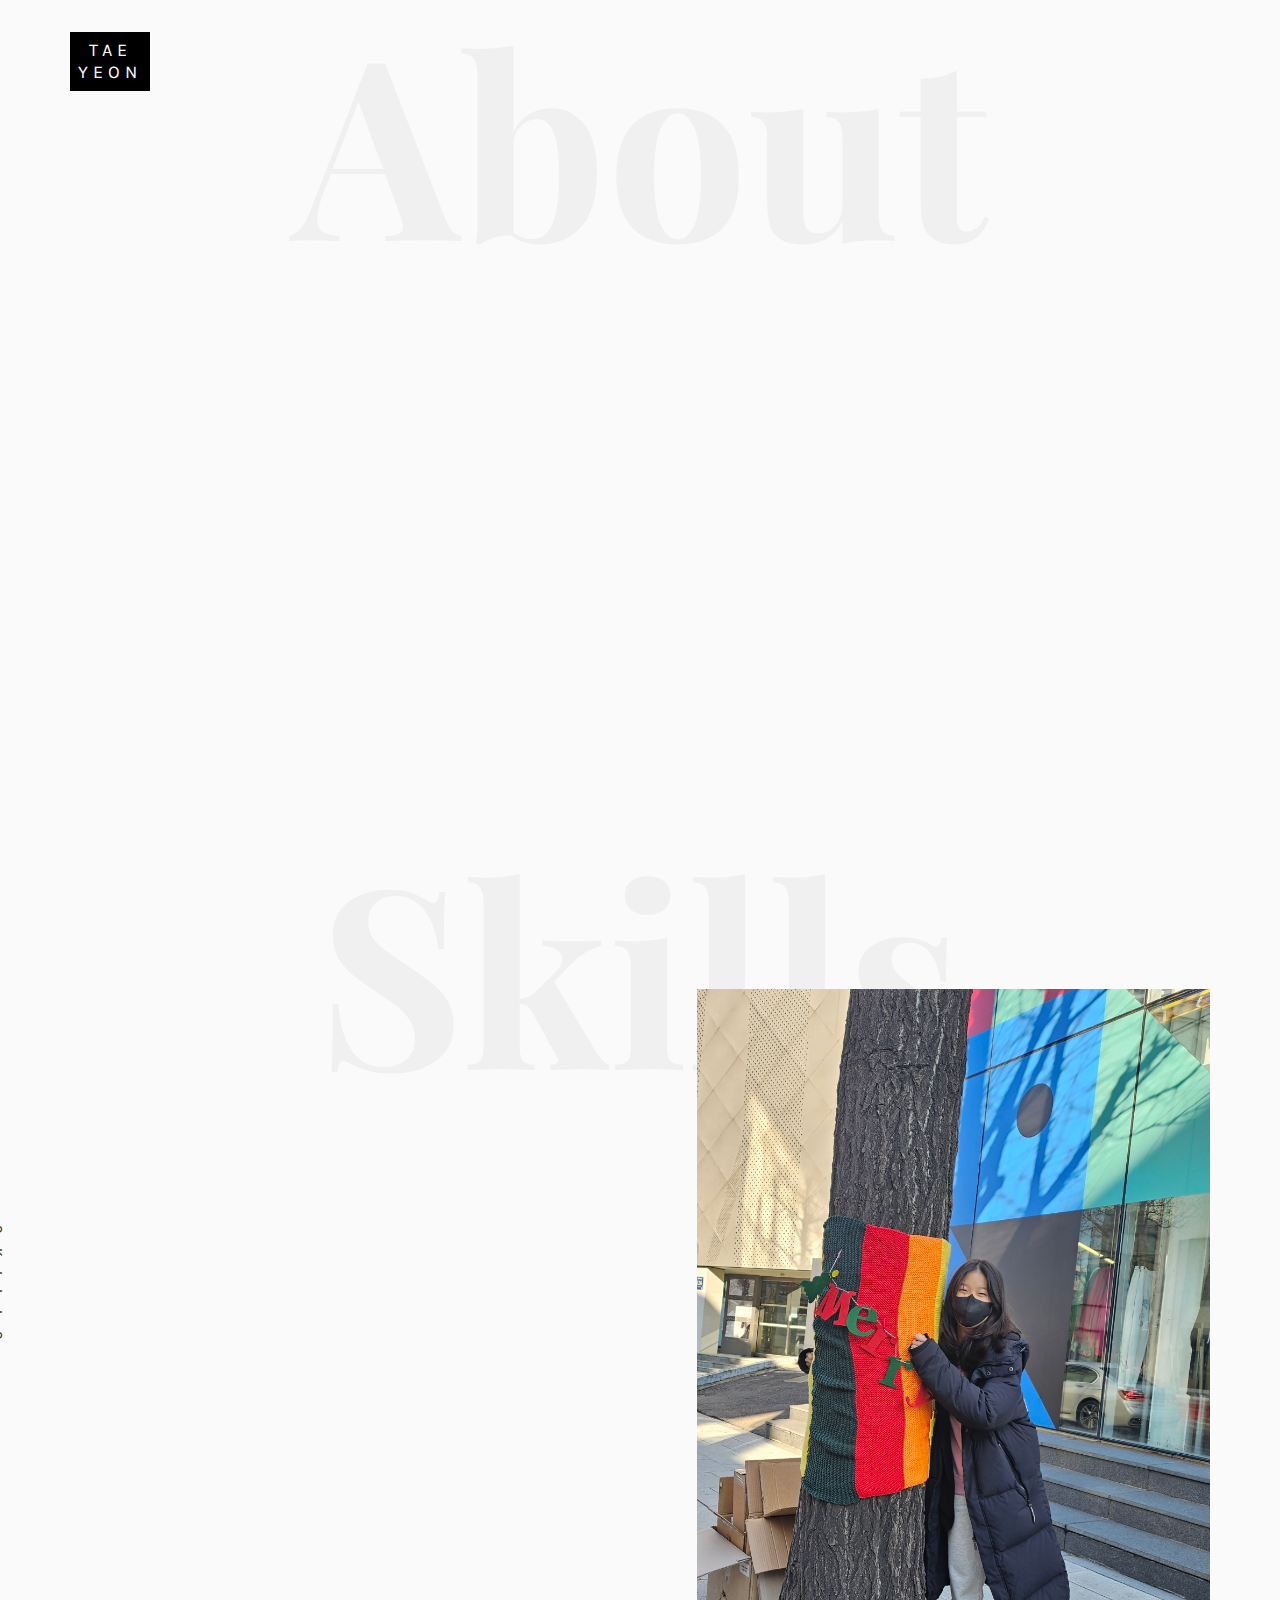
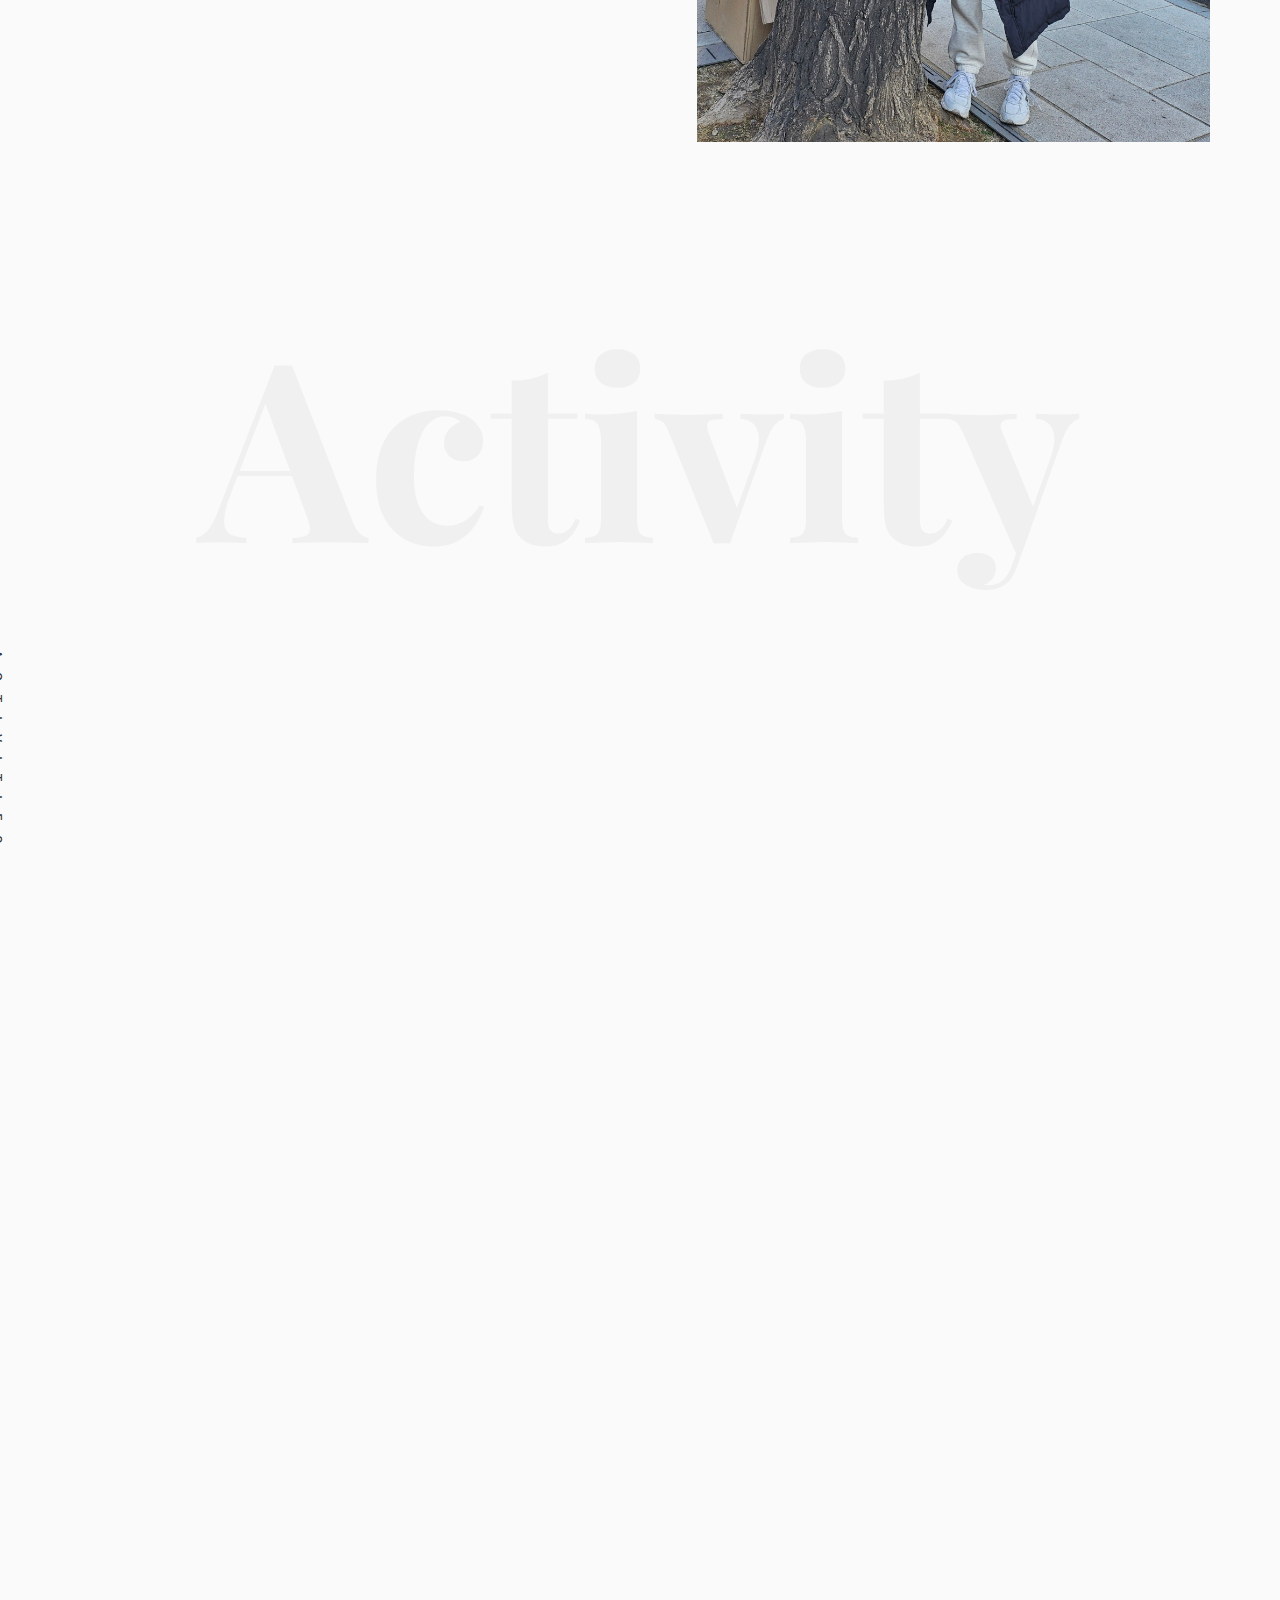
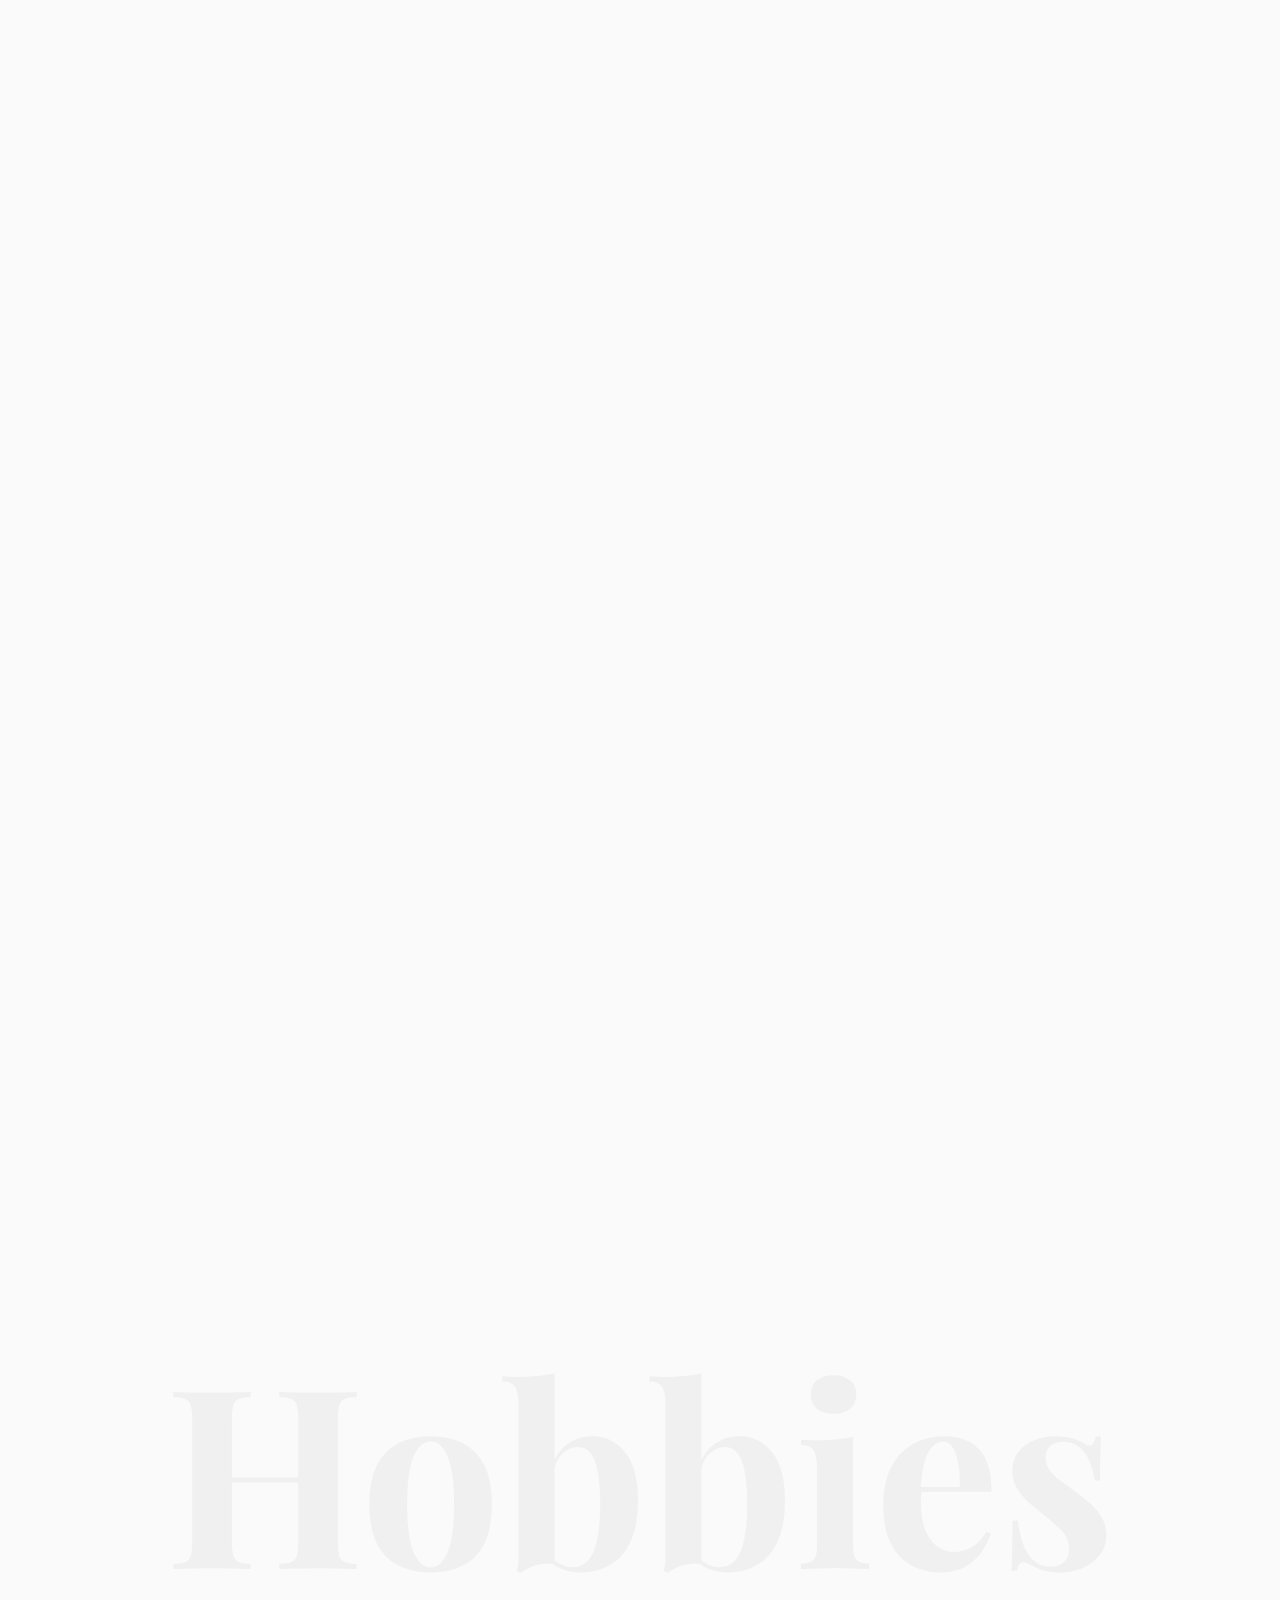
==== index.html @ c992c334 "Add more activities" ====
<!DOCTYPE html>
<html>
  <head>
    <meta charset="utf-8" />
    <meta http-equiv="X-UA-Compatible" content="IE=edge" />
    <title>Taeyeon's Personal Website</title>
    <meta name="viewport" content="width=device-width, initial-scale=1" />
    <meta name="description" content="" />
    <meta name="keywords" content="" />
    <meta name="author" content="" />

    <!-- Facebook and Twitter integration -->
    <meta property="og:title" content="" />
    <meta property="og:image" content="" />
    <meta property="og:url" content="" />
    <meta property="og:site_name" content="" />
    <meta property="og:description" content="" />
    <meta name="twitter:title" content="" />
    <meta name="twitter:image" content="" />
    <meta name="twitter:url" content="" />
    <meta name="twitter:card" content="" />

    <!-- Place favicon.ico and apple-touch-icon.png in the root directory -->
    <link rel="shortcut icon" href="favicon.ico" />

    <link
      href="https://fonts.googleapis.com/css?family=Karla:400,700"
      rel="stylesheet"
    />
    <link
      href="https://fonts.googleapis.com/css?family=Playfair+Display:400,400i,700"
      rel="stylesheet"
    />

    <!-- Animate.css -->
    <link rel="stylesheet" href="css/animate.css" />
    <!-- Icomoon Icon Fonts-->
    <link rel="stylesheet" href="css/icomoon.css" />
    <!-- Bootstrap  -->
    <link rel="stylesheet" href="css/bootstrap.css" />
    <!-- Owl Carousel -->
    <link rel="stylesheet" href="css/owl.carousel.min.css" />
    <link rel="stylesheet" href="css/owl.theme.default.min.css" />
    <!-- Magnific Popup -->
    <link rel="stylesheet" href="css/magnific-popup.css" />

    <link rel="stylesheet" href="css/style.css" />

    <!-- Modernizr JS -->
    <script src="js/modernizr-2.6.2.min.js"></script>
    <!-- FOR IE9 below -->
    <!--[if lt IE 9]>
      <script src="js/respond.min.js"></script>
    <![endif]-->
  </head>
  <body>
    <nav id="colorlib-main-nav" role="navigation" hidden>
      <a href="#" class="js-colorlib-nav-toggle colorlib-nav-toggle active"
        ><i></i
      ></a>
      <div class="js-fullheight colorlib-table">
        <div class="colorlib-table-cell js-fullheight">
          <div class="row">
            <div class="col-md-12">
              <ul>
                <li class="active"><a href="index.html">Home</a></li>
                <li><a href="services.html">Skills</a></li>
                <li><a href="">Activity</a></li>
                <li><a href="blog.html">Blog</a></li>
                <li><a href="about.html">About</a></li>
                <li><a href="contact.html">Contact</a></li>
              </ul>
            </div>
          </div>
          <div class="row">
            <div class="col-md-12">
              <h2 class="head-title">Activities</h2>
              <a
                href="images/science fair 1.jpg"
                class="gallery image-popup-link text-center"
                style="background-image: url(images/science\ fair\ 1.jpg)"
              >
                <span><i class="icon-search3"></i></span>
              </a>
              <a
                href="images/hoby 1.jpg"
                class="gallery image-popup-link text-center"
                style="background-image: url(images/hoby\ 1.jpg)"
              >
                <span><i class="icon-search3"></i></span>
              </a>
              <a
                href="images/sports 1.jpg"
                class="gallery image-popup-link text-center"
                style="background-image: url(images/sports\ 1.jpg)"
              >
                <span><i class="icon-search3"></i></span>
              </a>
              <a
                href="images/gitar 2.jpg"
                class="gallery image-popup-link text-center"
                style="background-image: url(images/gitar\ 2.jpg)"
              >
                <span><i class="icon-search3"></i></span>
              </a>
            </div>
          </div>
        </div>
      </div>
    </nav>

    <div id="colorlib-page">
      <header>
        <div class="container">
          <div class="row">
            <div class="col-md-12">
              <div class="colorlib-navbar-brand">
                <a class="colorlib-logo" href="index.html"
                  ><span>Tae</span><span>Yeon</span></a
                >
              </div>
              <!-- <a
                hidden
                href="#"
                class="js-colorlib-nav-toggle colorlib-nav-toggle"
                ><i></i
              ></a> -->
            </div>
          </div>
        </div>
      </header>
      <div id="colorlib-about">
        <div class="container">
          <div class="row text-center">
            <h2 class="bold">About</h2>
          </div>
          <div class="row">
            <div class="col-md-5 animate-box">
              <div class="owl-carousel3">
                <div class="item1">
                  <img
                    class="img-responsive about-img1"
                    src="images/profile 1.jpg"
                  />
                </div>
                <div class="item">
                  <img
                    class="img-responsive about-img"
                    src="images/profile 2.jpg"
                  />
                </div>
              </div>
            </div>
            <div class="col-md-6 col-md-push-1 animate-box">
              <div class="about-desc">
                <div class="owl-carousel3">
                  <div class="item">
                    <h2><span>Min</span><span>Taeyeon</span></h2>
                  </div>
                  <div class="item">
                    <h2><span>I'm An</span><span>Ambitious Scientist</span></h2>
                  </div>
                </div>
                <div class="desc">
                  <div class="rotate">
                    <h2 class="heading">About</h2>
                  </div>
                  <p>
                    Hello, my name is Taeyeon Min, and I was born and live in
                    South Korea, where I attend the 9th grade at BC Collegiate
                    (BCC). I enjoy studying Math and Science, especially
                    forensic science, as I am fascinated by analyzing crime
                    scenes. In my free time, I also like playing sports like
                    badminton and instruments like the guitar.
                  </p>
                  <p class="colorlib-social-icons">
                    <a
                      target="_blank"
                      href="https://www.instagram.com/mellow_t.yeon?utm_source=ig_web_button_share_sheet&igsh=ZDNlZDc0MzIxNw=="
                      ><i class="icon-instagram2"></i
                    ></a>
                    <a target="_blank" href="https://github.com/tymin2010"
                      ><i class="icon-github"></i
                    ></a>
                  </p>
                </div>
              </div>
            </div>
          </div>
        </div>
      </div>
      <div id="colorlib-services">
        <div class="container">
          <div class="row text-center">
            <h2 class="bold">Skills</h2>
          </div>
          <div class="row">
            <div class="col-md-12">
              <div class="services-flex">
                <div class="one-third">
                  <div class="row">
                    <div
                      class="col-md-12 col-md-offset-0 animate-box intro-heading"
                    >
                      <span>My Skills</span>
                      <h2>Here Are Some of My Skills</h2>
                    </div>
                  </div>
                  <div class="row">
                    <div class="col-md-12">
                      <div class="rotate">
                        <h2 class="heading">Skills</h2>
                      </div>
                    </div>
                    <div class="col-md-6">
                      <div class="services animate-box">
                        <h3>1 - Languages</h3>
                        <ul>
                          <li>Korean</li>
                          <li>English</li>
                          <li>Spanish</li>
                        </ul>
                      </div>
                      <div class="services animate-box">
                        <h3>3 - Coding Languages</h3>
                        <ul>
                          <li>HTML/CSS</li>
                          <li>Javascript</li>
                          <li>Python</li>
                        </ul>
                      </div>
                    </div>
                    <div class="col-md-6">
                      <div class="services animate-box">
                        <h3>2 - Instruments</h3>
                        <ul>
                          <li>Guitar</li>
                          <li>Clarinet</li>
                          <li>Piano</li>
                        </ul>
                      </div>
                      <div class="services animate-box">
                        <h3>4 - Other Skills</h3>
                        <ul>
                          <li>Drawing</li>
                          <li>Cooking / Baking</li>
                          <li>Knitting</li>
                          <li>Badminton</li>
                        </ul>
                      </div>
                    </div>
                  </div>
                </div>
                <div
                  class="one-forth services-img"
                  style="background-image: url(images/knitting\ 3.jpg)"
                ></div>
              </div>
            </div>
          </div>
        </div>
      </div>

      <div id="colorlib-work">
        <div class="container">
          <div class="row text-center">
            <h2 class="bold">Activity</h2>
          </div>
          <div class="row">
            <div
              class="col-md-12 col-md-offset-0 text-center animate-box intro-heading"
            >
              <span>Activities</span>
              <h2>My Extracurricular Activities</h2>
            </div>
          </div>
          <div class="row">
            <div class="col-md-12">
              <div class="rotate">
                <h2 class="heading">Activities</h2>
              </div>
            </div>
          </div>
          <div class="row">
            <div class="col-md-12">
              <div class="work-entry animate-box">
                <a
                  href="HobyEssay.html"
                  class="work-img"
                  style="background-image: url(images/hoby\ 1.jpg)"
                >
                </a>
                <div class="col-md-4 col-md-offset-4">
                  <div class="desc">
                    <h2>Global Youth Environment Essay</h2>
                    <p>
                      I was awarded the Global Youth Environmental Essay Contest
                      for my essay on tackling soil pollution using microbial
                      bioremediation and ESG practices. I highlighted the role
                      of microbes in restoring soil health through
                      biodegradation and synthetic biology, and stressed the
                      importance of combining scientific innovation with ethical
                      governance and community involvement to create a
                      sustainable future.
                    </p>
                    <p class="read">
                      <a href="HobyEssay.html">View details</a>
                    </p>
                  </div>
                </div>
              </div>
            </div>
            <div class="col-md-12">
              <div class="work-entry animate-box">
                <div
                  class="work-img"
                  style="background-image: url(images/sports\ 1.jpg)"
                ></div>
                <div class="col-md-4 col-md-offset-4">
                  <div class="desc">
                    <h2>Student Council</h2>
                    <p>
                      I led class government activities, including conferences.
                      I participated in the leadership camp. I contributed to
                      winning ‘2023 Reducing Compost from School Lunch’ Award.
                    </p>
                    <!-- <p class="read"><a href="#">View details</a></p> -->
                  </div>
                </div>
              </div>
            </div>

            <div class="col-md-12">
              <div class="work-entry animate-box">
                <a href="" class="work-img">
                  <video controls width="100%" height="700px">
                    <source src="video/Gitar.mp4" />
                  </video>
                </a>
                <div class="col-md-4 col-md-offset-4">
                  <div class="desc">
                    <h2>Guitar</h2>
                    <p>
                      I played guitar for 2 years. I was a member of Guitar Club
                      in 7th grade. At the end of the year, our club performed
                      in front of the school, and I led my club members when
                      preparing for the performance.
                    </p>
                    <!-- <p class="read"><a href="#">View details</a></p> -->
                  </div>
                </div>
              </div>
            </div>
            <div class="col-md-12">
              <div class="work-entry animate-box">
                <div
                  class="work-img"
                  style="background-image: url(images/CTY.jpg)"
                ></div>
                <div class="col-md-4 col-md-offset-4">
                  <div class="desc">
                    <h2>Johns Hopkins Center for Talented Youth - CTY</h2>
                    <p>
                      I joined CTY Summer Program for a month. There, I learned
                      about forensic science. I solved many cases using forensic
                      science. It was a great opportunity to expand my knowledge
                      of chemistry and biology. I was amazed that I could use
                      science to solve cases that seemed impossible to solve.
                    </p>
                    <!-- <p class="read"><a href="#">View details</a></p> -->
                  </div>
                </div>
              </div>
            </div>

            <div class="col-md-12">
              <div class="work-entry animate-box">
                <div
                  class="work-img"
                  style="background-image: url(images/PI\ Day.jpg)"
                ></div>
                <div class="col-md-4 col-md-offset-4">
                  <div class="desc">
                    <h2>Math Team</h2>
                    <p>
                      Collaborated with team members to discuss and solve
                      challenging competition problems. Organized and
                      participated in a Pi Day event, creating a promotional
                      poster that won third place in a school contest and was
                      displayed in the hallway.
                    </p>
                    <!-- <p class="read"><a href="#">View details</a></p> -->
                  </div>
                </div>
              </div>
            </div>

            <div class="col-md-12">
              <div class="work-entry animate-box">
                <div
                  class="work-img"
                  style="
                    background-image: url(images/genius.jpg);
                    width: 500px;
                    margin: auto;
                    margin-bottom: 30px;
                  "
                ></div>
                <div class="col-md-4 col-md-offset-4">
                  <div class="desc">
                    <h2>Seoul Science Gifted Program</h2>
                    <p>
                      Selected to participate in the Seoul Science Gifted
                      Program from March to November 2023, where I engaged in
                      advanced scientific research and exploration. Gained
                      hands-on experience with scientific concepts, conducted
                      experiments, and collaborated with peers in a challenging
                      academic environment.
                    </p>
                    <!-- <p class="read"><a href="#">View details</a></p> -->
                  </div>
                </div>
              </div>
            </div>

            <div class="col-md-12">
              <div class="work-entry animate-box">
                <div
                  class="work-img"
                  style="background-image: url(images/josun.jpg)"
                ></div>
                <div class="col-md-4 col-md-offset-4">
                  <div class="desc">
                    <h2>Chosun Reporter Training Program</h2>
                    <p>
                      In May 2023, I completed an intensive journalism course
                      where I learned the fundamentals of writing newspaper
                      articles. This experience sharpened my writing skills and
                      gave me insight into the principles of professional
                      journalism.
                    </p>
                    <!-- <p class="read"><a href="#">View details</a></p> -->
                  </div>
                </div>
              </div>
            </div>

            <div class="col-md-12">
              <div class="work-entry animate-box">
                <div
                  class="work-img"
                  style="
                    background-image: url(images/science\ fair\ 1.jpg);
                    width: 700px;
                    margin: auto;
                    margin-bottom: 30px;
                  "
                ></div>
                <div class="col-md-4 col-md-offset-4">
                  <div class="desc">
                    <h2>Science Fair</h2>
                    <p>
                      For one of my experiments, I tested the protein content in
                      various commercial protein drinks to see if their
                      advertised claims were accurate. The experiment involved
                      observing reactions, but one of the necessary materials
                      contained a carcinogenic substance, making it difficult to
                      obtain. I ended up creating the material myself, which led
                      to some errors during the process, ultimately affecting
                      the accuracy of the results. I have written a detailed
                      analysis of the experiment, which is available separately.
                    </p>
                    <!-- <p class="read"><a href="#">View details</a></p> -->
                  </div>
                </div>
              </div>
            </div>

            <div class="col-md-12">
              <div class="work-entry animate-box">
                <div
                  class="work-img"
                  style="
                    background-image: background-image: url(images/Award_pic1.jpg), url(images/high_honor.png), url(images/perfect_attendance.png);
                    background-size: cover, contain;
                  "
                ></div>
                <div class="col-md-4 col-md-offset-4">
                  <div class="desc">
                    <h2>Science Fair</h2>
                    <p>
                      These are from my school: one for achieving High Honor Roll, 
                      which recognizes excellent academic performance during the 
                      first semester of the school year, and the other is for Perfect 
                      Attendance. I am very proud of such awards and will definitely 
                      continue to strive for more in the coming school year.
                    </p>
                    <!-- <p class="read"><a href="#">View details</a></p> -->
                  </div>
                </div>
              </div>
            </div>
            
          </div>
        </div>
      </div>

      <div id="colorlib-blog">
        <div class="container">
          <div class="row text-center">
            <h2 class="bold">Hobbies</h2>
          </div>
          <div class="row">
            <div
              class="col-md-12 col-md-offset-0 text-center animate-box intro-heading"
            >
              <span>Hobbies</span>
              <h2>My Hobbies</h2>
            </div>
          </div>
          <div class="row">
            <div class="col-md-12">
              <div class="rotate">
                <h2 class="heading">Hobby</h2>
              </div>
            </div>
          </div>
          <div class="row animate-box">
            <div class="owl-carousel1">
              <div class="item">
                <div class="col-md-12">
                  <div class="article">
                    <div class="blog-img">
                      <img class="img-responsive" src="images/cooking 1.jpg" />

                      <div class="link">
                        <!-- <span class="read">Read more</span> -->
                      </div>
                    </div>
                    <div class="desc">
                      <h2><div>Cooking / Baking</div></h2>
                      <p>
                        One of my favorite hobbies is cooking and baking,
                        especially making cookies. I love experimenting with
                        different recipes and flavors, and the joy of sharing my
                        homemade treats with family and friends makes it even
                        more enjoyable.
                      </p>
                    </div>
                  </div>
                </div>
              </div>
              <div class="item">
                <div class="col-md-12">
                  <div class="article">
                    <div class="blog-img">
                      <img
                        class="img-responsive"
                        src="images/badminton 2.jpg"
                      />

                      <div class="link">
                        <!-- <span class="read">Read more</span> -->
                      </div>
                    </div>
                    <div class="desc">
                      <h2><div>Badminton</div></h2>
                      <p>
                        I have played badminton for 4 years. I was part of the
                        Badminton Club in 7th grade. I played an hour a week
                        with my club members. I really enjoyed playing badminton
                        because I liked the sound and the feeling when the
                        shuttlecock hit the racket.
                      </p>
                    </div>
                  </div>
                </div>
              </div>
              <div class="item">
                <div class="col-md-12">
                  <div class="article">
                    <div class="blog-img">
                      <img class="img-responsive" src="images/coding 1.png" />

                      <div class="link">
                        <!-- <span class="read">Read more</span> -->
                      </div>
                    </div>
                    <div class="desc">
                      <h2><div>Coding</div></h2>
                      <p>
                        I enjoy coding, with a particular interest in front-end
                        development using HTML and CSS. I love creating visually
                        appealing and user-friendly websites, and experimenting
                        with design elements to bring ideas to life on the web.
                      </p>
                    </div>
                  </div>
                </div>
              </div>
              <div class="item">
                <div class="col-md-12">
                  <div class="article">
                    <div class="blog-img">
                      <img class="img-responsive" src="images/knitting 2.jpg" />

                      <div class="link">
                        <!-- <span class="read">Read more</span> -->
                      </div>
                    </div>
                    <div class="desc">
                      <h2><div>Knitting</div></h2>
                      <p>
                        Last year, I decorated trees with my graft knitting to
                        make the street pretty and help the trees have a warmer
                        winter. After this experience, I joined the Knitting
                        Club. We are not just knitting but also doing
                        volunteering jobs. We are always looking for
                        volunteering jobs that require knitting. It is awesome
                        that I can use my hobby to help others.
                      </p>
                    </div>
                  </div>
                </div>
              </div>
              <div class="item">
                <div class="col-md-12">
                  <div class="article">
                    <div class="blog-img">
                      <img class="img-responsive" src="images/gitar 2.jpg" />

                      <div class="link">
                        <!-- <span class="read">Read more</span> -->
                      </div>
                    </div>
                    <div class="desc">
                      <h2><div>Guitar</div></h2>
                      <p>
                        I played guitar for 2 years. I was a member of Guitar
                        Club in 7th grade. At the end of the year, our club
                        performed in front of the school, and I led my club
                        members when preparing for the performance.
                      </p>
                    </div>
                  </div>
                </div>
              </div>

              <div class="item">
                <div class="col-md-12">
                  <div class="article">
                    <div class="blog-img">
                      <img class="img-responsive" src="images/drawing 1.jpg" />

                      <div class="link">
                        <!-- <span class="read">Read more</span> -->
                      </div>
                    </div>
                    <div class="desc">
                      <h2><div>Drawing</div></h2>
                      <p>
                        Drawing is one of my favorite hobbies, as it allows me
                        to express my creativity and bring my imagination to
                        life on paper. I enjoy experimenting with different
                        styles and techniques, whether sketching or working on
                        more detailed illustrations.
                      </p>
                    </div>
                  </div>
                </div>
              </div>
            </div>
          </div>
        </div>
      </div>
    </div>

    <!-- jQuery -->
    <script src="js/jquery.min.js"></script>
    <!-- jQuery Easing -->
    <script src="js/jquery.easing.1.3.js"></script>
    <!-- Bootstrap -->
    <script src="js/bootstrap.min.js"></script>
    <!-- Waypoints -->
    <script src="js/jquery.waypoints.min.js"></script>
    <!-- Owl Carousel -->
    <script src="js/owl.carousel.min.js"></script>
    <!-- Magnific Popup -->
    <script src="js/jquery.magnific-popup.min.js"></script>
    <script src="js/magnific-popup-options.js"></script>

    <!-- Main JS (Do not remove) -->
    <script src="js/main.js"></script>
  </body>
</html>
---- css/icomoon.css ----
@font-face {
  font-family: 'icomoon';
  src:  url('fonts/icomoon.eot?tmere9');
  src:  url('fonts/icomoon.eot?tmere9#iefix') format('embedded-opentype'),
    url('fonts/icomoon.ttf?tmere9') format('truetype'),
    url('fonts/icomoon.woff?tmere9') format('woff'),
    url('fonts/icomoon.svg?tmere9#icomoon') format('svg');
  font-weight: normal;
  font-style: normal;
}

[class^="icon-"], [class*=" icon-"] {
  /* use !important to prevent issues with browser extensions that change fonts */
  font-family: 'icomoon' !important;
  speak: none;
  font-style: normal;
  font-weight: normal;
  font-variant: normal;
  text-transform: none;
  line-height: 1;

  /* Better Font Rendering =========== */
  -webkit-font-smoothing: antialiased;
  -moz-osx-font-smoothing: grayscale;
}

.icon-activity:before {
  content: "\e900";
}
.icon-airplay:before {
  content: "\e901";
}
.icon-alert-circle:before {
  content: "\e902";
}
.icon-alert-octagon:before {
  content: "\e903";
}
.icon-alert-triangle:before {
  content: "\e904";
}
.icon-align-center:before {
  content: "\e905";
}
.icon-align-justify:before {
  content: "\e906";
}
.icon-align-left:before {
  content: "\e907";
}
.icon-align-right:before {
  content: "\e908";
}
.icon-anchor:before {
  content: "\e909";
}
.icon-aperture:before {
  content: "\e90a";
}
.icon-arrow-down3:before {
  content: "\e90b";
}
.icon-arrow-down-circle:before {
  content: "\e90c";
}
.icon-arrow-down-left3:before {
  content: "\e90d";
}
.icon-arrow-down-right3:before {
  content: "\e90e";
}
.icon-arrow-left3:before {
  content: "\e90f";
}
.icon-arrow-left-circle:before {
  content: "\e910";
}
.icon-arrow-right3:before {
  content: "\e911";
}
.icon-arrow-right-circle:before {
  content: "\e912";
}
.icon-arrow-up3:before {
  content: "\e913";
}
.icon-arrow-up-circle:before {
  content: "\e914";
}
.icon-arrow-up-left3:before {
  content: "\e915";
}
.icon-arrow-up-right3:before {
  content: "\e916";
}
.icon-at-sign:before {
  content: "\e917";
}
.icon-award:before {
  content: "\e918";
}
.icon-bar-chart:before {
  content: "\e919";
}
.icon-bar-chart-2:before {
  content: "\e91a";
}
.icon-battery:before {
  content: "\e91b";
}
.icon-battery-charging:before {
  content: "\e91c";
}
.icon-bell2:before {
  content: "\e91d";
}
.icon-bell-off:before {
  content: "\e91e";
}
.icon-bluetooth:before {
  content: "\e91f";
}
.icon-bold2:before {
  content: "\e920";
}
.icon-book2:before {
  content: "\e921";
}
.icon-book-open:before {
  content: "\e922";
}
.icon-bookmark2:before {
  content: "\e923";
}
.icon-box:before {
  content: "\e924";
}
.icon-briefcase2:before {
  content: "\e925";
}
.icon-calendar2:before {
  content: "\e926";
}
.icon-camera2:before {
  content: "\e927";
}
.icon-camera-off:before {
  content: "\e928";
}
.icon-cast:before {
  content: "\e929";
}
.icon-check:before {
  content: "\e92a";
}
.icon-check-circle:before {
  content: "\e92b";
}
.icon-check-square:before {
  content: "\e92c";
}
.icon-chevron-down:before {
  content: "\e92d";
}
.icon-chevron-left:before {
  content: "\e92e";
}
.icon-chevron-right:before {
  content: "\e92f";
}
.icon-chevron-up:before {
  content: "\e930";
}
.icon-chevrons-down:before {
  content: "\e931";
}
.icon-chevrons-left:before {
  content: "\e932";
}
.icon-chevrons-right:before {
  content: "\e933";
}
.icon-chevrons-up:before {
  content: "\e934";
}
.icon-chrome2:before {
  content: "\e935";
}
.icon-circle:before {
  content: "\e936";
}
.icon-clipboard2:before {
  content: "\e937";
}
.icon-clock3:before {
  content: "\e938";
}
.icon-cloud2:before {
  content: "\e939";
}
.icon-cloud-drizzle:before {
  content: "\e93a";
}
.icon-cloud-lightning:before {
  content: "\e93b";
}
.icon-cloud-off:before {
  content: "\e93c";
}
.icon-cloud-rain:before {
  content: "\e93d";
}
.icon-cloud-snow:before {
  content: "\e93e";
}
.icon-code:before {
  content: "\e93f";
}
.icon-codepen2:before {
  content: "\e940";
}
.icon-command2:before {
  content: "\e941";
}
.icon-compass3:before {
  content: "\e942";
}
.icon-copy2:before {
  content: "\e943";
}
.icon-corner-down-left:before {
  content: "\e944";
}
.icon-corner-down-right:before {
  content: "\e945";
}
.icon-corner-left-down:before {
  content: "\e946";
}
.icon-corner-left-up:before {
  content: "\e947";
}
.icon-corner-right-down:before {
  content: "\e948";
}
.icon-corner-right-up:before {
  content: "\e949";
}
.icon-corner-up-left:before {
  content: "\e94a";
}
.icon-corner-up-right:before {
  content: "\e94b";
}
.icon-cpu:before {
  content: "\e94c";
}
.icon-credit-card2:before {
  content: "\e94d";
}
.icon-crop2:before {
  content: "\e94e";
}
.icon-crosshair:before {
  content: "\e94f";
}
.icon-database2:before {
  content: "\e950";
}
.icon-delete:before {
  content: "\e951";
}
.icon-disc:before {
  content: "\e952";
}
.icon-dollar-sign:before {
  content: "\e953";
}
.icon-download4:before {
  content: "\e954";
}
.icon-download-cloud:before {
  content: "\e955";
}
.icon-droplet2:before {
  content: "\e956";
}
.icon-edit:before {
  content: "\e957";
}
.icon-edit-2:before {
  content: "\e958";
}
.icon-edit-3:before {
  content: "\e959";
}
.icon-external-link:before {
  content: "\e95a";
}
.icon-eye2:before {
  content: "\e95b";
}
.icon-eye-off:before {
  content: "\e95c";
}
.icon-facebook3:before {
  content: "\e95d";
}
.icon-fast-forward:before {
  content: "\e95e";
}
.icon-feather:before {
  content: "\e95f";
}
.icon-file:before {
  content: "\e960";
}
.icon-file-minus:before {
  content: "\e961";
}
.icon-file-plus:before {
  content: "\e962";
}
.icon-file-text3:before {
  content: "\e963";
}
.icon-film2:before {
  content: "\e964";
}
.icon-filter2:before {
  content: "\e965";
}
.icon-flag2:before {
  content: "\e966";
}
.icon-folder2:before {
  content: "\e967";
}
.icon-folder-minus2:before {
  content: "\e968";
}
.icon-folder-plus2:before {
  content: "\e969";
}
.icon-git-branch:before {
  content: "\e96a";
}
.icon-git-commit:before {
  content: "\e96b";
}
.icon-git-merge:before {
  content: "\e96c";
}
.icon-git-pull-request:before {
  content: "\e96d";
}
.icon-github2:before {
  content: "\e96e";
}
.icon-gitlab:before {
  content: "\e96f";
}
.icon-globe:before {
  content: "\e970";
}
.icon-grid:before {
  content: "\e971";
}
.icon-hard-drive:before {
  content: "\e972";
}
.icon-hash:before {
  content: "\e973";
}
.icon-headphones2:before {
  content: "\e974";
}
.icon-heart2:before {
  content: "\e975";
}
.icon-help-circle:before {
  content: "\e976";
}
.icon-home4:before {
  content: "\e977";
}
.icon-image2:before {
  content: "\e978";
}
.icon-inbox:before {
  content: "\e979";
}
.icon-info2:before {
  content: "\e97a";
}
.icon-instagram2:before {
  content: "\e97b";
}
.icon-italic2:before {
  content: "\e97c";
}
.icon-layers:before {
  content: "\e97d";
}
.icon-layout:before {
  content: "\e97e";
}
.icon-life-buoy:before {
  content: "\e97f";
}
.icon-link2:before {
  content: "\e980";
}
.icon-link-2:before {
  content: "\e981";
}
.icon-linkedin3:before {
  content: "\e982";
}
.icon-list3:before {
  content: "\e983";
}
.icon-loader:before {
  content: "\e984";
}
.icon-lock2:before {
  content: "\e985";
}
.icon-log-in:before {
  content: "\e986";
}
.icon-log-out:before {
  content: "\e987";
}
.icon-mail5:before {
  content: "\e988";
}
.icon-map3:before {
  content: "\e989";
}
.icon-map-pin:before {
  content: "\e98a";
}
.icon-maximize:before {
  content: "\e98b";
}
.icon-maximize-2:before {
  content: "\e98c";
}
.icon-menu5:before {
  content: "\e98d";
}
.icon-message-circle:before {
  content: "\e98e";
}
.icon-message-square:before {
  content: "\e98f";
}
.icon-mic2:before {
  content: "\e990";
}
.icon-mic-off:before {
  content: "\e991";
}
.icon-minimize:before {
  content: "\e992";
}
.icon-minimize-2:before {
  content: "\e993";
}
.icon-minus2:before {
  content: "\e994";
}
.icon-minus-circle:before {
  content: "\e995";
}
.icon-minus-square:before {
  content: "\e996";
}
.icon-monitor:before {
  content: "\e997";
}
.icon-moon:before {
  content: "\e998";
}
.icon-more-horizontal:before {
  content: "\e999";
}
.icon-more-vertical:before {
  content: "\e99a";
}
.icon-move:before {
  content: "\e99b";
}
.icon-music2:before {
  content: "\e99c";
}
.icon-navigation:before {
  content: "\e99d";
}
.icon-navigation-2:before {
  content: "\e99e";
}
.icon-octagon:before {
  content: "\e99f";
}
.icon-package:before {
  content: "\e9a0";
}
.icon-paperclip:before {
  content: "\e9a1";
}
.icon-pause3:before {
  content: "\e9a2";
}
.icon-pause-circle:before {
  content: "\e9a3";
}
.icon-percent:before {
  content: "\e9a4";
}
.icon-phone2:before {
  content: "\e9a5";
}
.icon-phone-call:before {
  content: "\e9a6";
}
.icon-phone-forwarded:before {
  content: "\e9a7";
}
.icon-phone-incoming:before {
  content: "\e9a8";
}
.icon-phone-missed:before {
  content: "\e9a9";
}
.icon-phone-off:before {
  content: "\e9aa";
}
.icon-phone-outgoing:before {
  content: "\e9ab";
}
.icon-pie-chart2:before {
  content: "\e9ac";
}
.icon-play4:before {
  content: "\e9ad";
}
.icon-play-circle:before {
  content: "\e9ae";
}
.icon-plus2:before {
  content: "\e9af";
}
.icon-plus-circle:before {
  content: "\e9b0";
}
.icon-plus-square:before {
  content: "\e9b1";
}
.icon-pocket:before {
  content: "\e9b2";
}
.icon-power2:before {
  content: "\e9b3";
}
.icon-printer2:before {
  content: "\e9b4";
}
.icon-radio:before {
  content: "\e9b5";
}
.icon-refresh-ccw:before {
  content: "\e9b6";
}
.icon-refresh-cw:before {
  content: "\e9b7";
}
.icon-repeat:before {
  content: "\e9b8";
}
.icon-rewind:before {
  content: "\e9b9";
}
.icon-rotate-ccw:before {
  content: "\e9ba";
}
.icon-rotate-cw:before {
  content: "\e9bb";
}
.icon-rss3:before {
  content: "\e9bc";
}
.icon-save:before {
  content: "\e9bd";
}
.icon-scissors2:before {
  content: "\e9be";
}
.icon-search2:before {
  content: "\e9bf";
}
.icon-send:before {
  content: "\e9c0";
}
.icon-server:before {
  content: "\e9c1";
}
.icon-settings:before {
  content: "\e9c2";
}
.icon-share3:before {
  content: "\e9c3";
}
.icon-share-2:before {
  content: "\e9c4";
}
.icon-shield2:before {
  content: "\e9c5";
}
.icon-shield-off:before {
  content: "\e9c6";
}
.icon-shopping-bag:before {
  content: "\e9c7";
}
.icon-shopping-cart:before {
  content: "\e9c8";
}
.icon-shuffle2:before {
  content: "\e9c9";
}
.icon-sidebar:before {
  content: "\e9ca";
}
.icon-skip-back:before {
  content: "\e9cb";
}
.icon-skip-forward:before {
  content: "\e9cc";
}
.icon-slack:before {
  content: "\e9cd";
}
.icon-slash:before {
  content: "\e9ce";
}
.icon-sliders:before {
  content: "\e9cf";
}
.icon-smartphone:before {
  content: "\e9d0";
}
.icon-speaker:before {
  content: "\e9d1";
}
.icon-square:before {
  content: "\e9d2";
}
.icon-star:before {
  content: "\e9d3";
}
.icon-stop-circle:before {
  content: "\e9d4";
}
.icon-sun2:before {
  content: "\e9d5";
}
.icon-sunrise:before {
  content: "\e9d6";
}
.icon-sunset:before {
  content: "\e9d7";
}
.icon-tablet2:before {
  content: "\e9d8";
}
.icon-tag:before {
  content: "\e9d9";
}
.icon-target2:before {
  content: "\e9da";
}
.icon-terminal2:before {
  content: "\e9db";
}
.icon-thermometer:before {
  content: "\e9dc";
}
.icon-thumbs-down:before {
  content: "\e9dd";
}
.icon-thumbs-up:before {
  content: "\e9de";
}
.icon-toggle-left:before {
  content: "\e9df";
}
.icon-toggle-right:before {
  content: "\e9e0";
}
.icon-trash:before {
  content: "\e9e1";
}
.icon-trash-2:before {
  content: "\e9e2";
}
.icon-trending-down:before {
  content: "\e9e3";
}
.icon-trending-up:before {
  content: "\e9e4";
}
.icon-triangle:before {
  content: "\e9e5";
}
.icon-truck2:before {
  content: "\e9e6";
}
.icon-tv2:before {
  content: "\e9e7";
}
.icon-twitter2:before {
  content: "\e9e8";
}
.icon-type:before {
  content: "\e9e9";
}
.icon-umbrella:before {
  content: "\e9ea";
}
.icon-underline2:before {
  content: "\e9eb";
}
.icon-unlock:before {
  content: "\e9ec";
}
.icon-upload4:before {
  content: "\e9ed";
}
.icon-upload-cloud:before {
  content: "\e9ee";
}
.icon-user2:before {
  content: "\e9ef";
}
.icon-user-check2:before {
  content: "\e9f0";
}
.icon-user-minus2:before {
  content: "\e9f1";
}
.icon-user-plus2:before {
  content: "\e9f2";
}
.icon-user-x:before {
  content: "\e9f3";
}
.icon-users2:before {
  content: "\e9f4";
}
.icon-video:before {
  content: "\e9f5";
}
.icon-video-off:before {
  content: "\e9f6";
}
.icon-voicemail:before {
  content: "\e9f7";
}
.icon-volume:before {
  content: "\e9f8";
}
.icon-volume-1:before {
  content: "\e9f9";
}
.icon-volume-2:before {
  content: "\e9fa";
}
.icon-volume-x:before {
  content: "\e9fb";
}
.icon-watch:before {
  content: "\e9fc";
}
.icon-wifi:before {
  content: "\e9fd";
}
.icon-wifi-off:before {
  content: "\e9fe";
}
.icon-wind:before {
  content: "\e9ff";
}
.icon-x:before {
  content: "\ea00";
}
.icon-x-circle:before {
  content: "\ea01";
}
.icon-x-square:before {
  content: "\ea02";
}
.icon-zap:before {
  content: "\ea03";
}
.icon-zap-off:before {
  content: "\ea04";
}
.icon-zoom-in2:before {
  content: "\ea05";
}
.icon-zoom-out2:before {
  content: "\ea06";
}
.icon-times:before {
  content: "\ea07";
}
.icon-tick:before {
  content: "\ea08";
}
.icon-plus3:before {
  content: "\ea09";
}
.icon-minus3:before {
  content: "\ea0a";
}
.icon-equals:before {
  content: "\ea0b";
}
.icon-divide:before {
  content: "\ea0c";
}
.icon-chevron-right2:before {
  content: "\ea0d";
}
.icon-chevron-left2:before {
  content: "\ea0e";
}
.icon-arrow-right-thick:before {
  content: "\ea0f";
}
.icon-arrow-left-thick:before {
  content: "\ea10";
}
.icon-th-small:before {
  content: "\ea11";
}
.icon-th-menu:before {
  content: "\ea12";
}
.icon-th-list:before {
  content: "\ea13";
}
.icon-th-large:before {
  content: "\ea14";
}
.icon-home5:before {
  content: "\ea15";
}
.icon-arrow-forward:before {
  content: "\ea16";
}
.icon-arrow-back:before {
  content: "\ea17";
}
.icon-rss4:before {
  content: "\ea18";
}
.icon-location3:before {
  content: "\ea19";
}
.icon-link3:before {
  content: "\ea1a";
}
.icon-image3:before {
  content: "\ea1b";
}
.icon-arrow-up-thick:before {
  content: "\ea1c";
}
.icon-arrow-down-thick:before {
  content: "\ea1d";
}
.icon-starburst:before {
  content: "\ea1e";
}
.icon-starburst-outline:before {
  content: "\ea1f";
}
.icon-star2:before {
  content: "\ea20";
}
.icon-flow-children:before {
  content: "\ea21";
}
.icon-export:before {
  content: "\ea22";
}
.icon-delete2:before {
  content: "\ea23";
}
.icon-delete-outline:before {
  content: "\ea24";
}
.icon-cloud-storage:before {
  content: "\ea25";
}
.icon-wi-fi:before {
  content: "\ea26";
}
.icon-heart3:before {
  content: "\ea27";
}
.icon-flash:before {
  content: "\ea28";
}
.icon-cancel:before {
  content: "\ea29";
}
.icon-backspace:before {
  content: "\ea2a";
}
.icon-attachment2:before {
  content: "\ea2b";
}
.icon-arrow-move:before {
  content: "\ea2c";
}
.icon-warning2:before {
  content: "\ea2d";
}
.icon-user3:before {
  content: "\ea2e";
}
.icon-radar:before {
  content: "\ea2f";
}
.icon-lock-open:before {
  content: "\ea30";
}
.icon-lock-closed:before {
  content: "\ea31";
}
.icon-location-arrow:before {
  content: "\ea32";
}
.icon-info3:before {
  content: "\ea33";
}
.icon-user-delete:before {
  content: "\ea34";
}
.icon-user-add:before {
  content: "\ea35";
}
.icon-media-pause:before {
  content: "\ea36";
}
.icon-group:before {
  content: "\ea37";
}
.icon-chart-pie:before {
  content: "\ea38";
}
.icon-chart-line:before {
  content: "\ea39";
}
.icon-chart-bar:before {
  content: "\ea3a";
}
.icon-chart-area:before {
  content: "\ea3b";
}
.icon-video2:before {
  content: "\ea3c";
}
.icon-point-of-interest:before {
  content: "\ea3d";
}
.icon-infinity:before {
  content: "\ea3e";
}
.icon-globe2:before {
  content: "\ea3f";
}
.icon-eye3:before {
  content: "\ea40";
}
.icon-cog2:before {
  content: "\ea41";
}
.icon-camera3:before {
  content: "\ea42";
}
.icon-upload5:before {
  content: "\ea43";
}
.icon-scissors3:before {
  content: "\ea44";
}
.icon-refresh:before {
  content: "\ea45";
}
.icon-pin:before {
  content: "\ea46";
}
.icon-key3:before {
  content: "\ea47";
}
.icon-info-large:before {
  content: "\ea48";
}
.icon-eject2:before {
  content: "\ea49";
}
.icon-download5:before {
  content: "\ea4a";
}
.icon-zoom:before {
  content: "\ea4b";
}
.icon-zoom-out3:before {
  content: "\ea4c";
}
.icon-zoom-in3:before {
  content: "\ea4d";
}
.icon-sort-numerically:before {
  content: "\ea4e";
}
.icon-sort-alphabetically:before {
  content: "\ea4f";
}
.icon-input-checked:before {
  content: "\ea50";
}
.icon-calender:before {
  content: "\ea51";
}
.icon-world:before {
  content: "\ea52";
}
.icon-notes:before {
  content: "\ea53";
}
.icon-code2:before {
  content: "\ea54";
}
.icon-arrow-sync:before {
  content: "\ea55";
}
.icon-arrow-shuffle:before {
  content: "\ea56";
}
.icon-arrow-repeat:before {
  content: "\ea57";
}
.icon-arrow-minimise:before {
  content: "\ea58";
}
.icon-arrow-maximise:before {
  content: "\ea59";
}
.icon-arrow-loop:before {
  content: "\ea5a";
}
.icon-anchor2:before {
  content: "\ea5b";
}
.icon-spanner:before {
  content: "\ea5c";
}
.icon-puzzle:before {
  content: "\ea5d";
}
.icon-power3:before {
  content: "\ea5e";
}
.icon-plane:before {
  content: "\ea5f";
}
.icon-pi:before {
  content: "\ea60";
}
.icon-phone3:before {
  content: "\ea61";
}
.icon-microphone:before {
  content: "\ea62";
}
.icon-media-rewind:before {
  content: "\ea63";
}
.icon-flag3:before {
  content: "\ea64";
}
.icon-adjust-brightness:before {
  content: "\ea65";
}
.icon-waves:before {
  content: "\ea66";
}
.icon-social-twitter:before {
  content: "\ea67";
}
.icon-social-facebook:before {
  content: "\ea68";
}
.icon-social-dribbble:before {
  content: "\ea69";
}
.icon-media-stop:before {
  content: "\ea6a";
}
.icon-media-record:before {
  content: "\ea6b";
}
.icon-media-play:before {
  content: "\ea6c";
}
.icon-media-fast-forward:before {
  content: "\ea6d";
}
.icon-media-eject:before {
  content: "\ea6e";
}
.icon-social-vimeo:before {
  content: "\ea6f";
}
.icon-social-tumbler:before {
  content: "\ea70";
}
.icon-social-skype:before {
  content: "\ea71";
}
.icon-social-pinterest:before {
  content: "\ea72";
}
.icon-social-linkedin:before {
  content: "\ea73";
}
.icon-social-last-fm:before {
  content: "\ea74";
}
.icon-social-github:before {
  content: "\ea75";
}
.icon-social-flickr:before {
  content: "\ea76";
}
.icon-at:before {
  content: "\ea77";
}
.icon-times-outline:before {
  content: "\ea78";
}
.icon-plus-outline:before {
  content: "\ea79";
}
.icon-minus-outline:before {
  content: "\ea7a";
}
.icon-tick-outline:before {
  content: "\ea7b";
}
.icon-th-large-outline:before {
  content: "\ea7c";
}
.icon-equals-outline:before {
  content: "\ea7d";
}
.icon-divide-outline:before {
  content: "\ea7e";
}
.icon-chevron-right-outline:before {
  content: "\ea7f";
}
.icon-chevron-left-outline:before {
  content: "\ea80";
}
.icon-arrow-right-outline:before {
  content: "\ea81";
}
.icon-arrow-left-outline:before {
  content: "\ea82";
}
.icon-th-small-outline:before {
  content: "\ea83";
}
.icon-th-menu-outline:before {
  content: "\ea84";
}
.icon-th-list-outline:before {
  content: "\ea85";
}
.icon-news:before {
  content: "\ea86";
}
.icon-home-outline:before {
  content: "\ea87";
}
.icon-arrow-up-outline:before {
  content: "\ea88";
}
.icon-arrow-forward-outline:before {
  content: "\ea89";
}
.icon-arrow-down-outline:before {
  content: "\ea8a";
}
.icon-arrow-back-outline:before {
  content: "\ea8b";
}
.icon-trash2:before {
  content: "\ea8c";
}
.icon-rss-outline:before {
  content: "\ea8d";
}
.icon-message:before {
  content: "\ea8e";
}
.icon-location-outline:before {
  content: "\ea8f";
}
.icon-link-outline:before {
  content: "\ea90";
}
.icon-image-outline:before {
  content: "\ea91";
}
.icon-export-outline:before {
  content: "\ea92";
}
.icon-cross2:before {
  content: "\ea93";
}
.icon-wi-fi-outline:before {
  content: "\ea94";
}
.icon-star-outline:before {
  content: "\ea95";
}
.icon-media-pause-outline:before {
  content: "\ea96";
}
.icon-mail6:before {
  content: "\ea97";
}
.icon-heart-outline:before {
  content: "\ea98";
}
.icon-flash-outline:before {
  content: "\ea99";
}
.icon-cancel-outline:before {
  content: "\ea9a";
}
.icon-beaker:before {
  content: "\ea9b";
}
.icon-arrow-move-outline:before {
  content: "\ea9c";
}
.icon-watch2:before {
  content: "\ea9d";
}
.icon-warning-outline:before {
  content: "\ea9e";
}
.icon-time:before {
  content: "\ea9f";
}
.icon-radar-outline:before {
  content: "\eaa0";
}
.icon-lock-open-outline:before {
  content: "\eaa1";
}
.icon-location-arrow-outline:before {
  content: "\eaa2";
}
.icon-info-outline:before {
  content: "\eaa3";
}
.icon-backspace-outline:before {
  content: "\eaa4";
}
.icon-attachment-outline:before {
  content: "\eaa5";
}
.icon-user-outline:before {
  content: "\eaa6";
}
.icon-user-delete-outline:before {
  content: "\eaa7";
}
.icon-user-add-outline:before {
  content: "\eaa8";
}
.icon-lock-closed-outline:before {
  content: "\eaa9";
}
.icon-group-outline:before {
  content: "\eaaa";
}
.icon-chart-pie-outline:before {
  content: "\eaab";
}
.icon-chart-line-outline:before {
  content: "\eaac";
}
.icon-chart-bar-outline:before {
  content: "\eaad";
}
.icon-chart-area-outline:before {
  content: "\eaae";
}
.icon-video-outline:before {
  content: "\eaaf";
}
.icon-point-of-interest-outline:before {
  content: "\eab0";
}
.icon-map4:before {
  content: "\eab1";
}
.icon-key-outline:before {
  content: "\eab2";
}
.icon-infinity-outline:before {
  content: "\eab3";
}
.icon-globe-outline:before {
  content: "\eab4";
}
.icon-eye-outline:before {
  content: "\eab5";
}
.icon-cog-outline:before {
  content: "\eab6";
}
.icon-camera-outline:before {
  content: "\eab7";
}
.icon-upload-outline:before {
  content: "\eab8";
}
.icon-support:before {
  content: "\eab9";
}
.icon-scissors-outline:before {
  content: "\eaba";
}
.icon-refresh-outline:before {
  content: "\eabb";
}
.icon-info-large-outline:before {
  content: "\eabc";
}
.icon-eject-outline:before {
  content: "\eabd";
}
.icon-download-outline:before {
  content: "\eabe";
}
.icon-battery-mid:before {
  content: "\eabf";
}
.icon-battery-low:before {
  content: "\eac0";
}
.icon-battery-high:before {
  content: "\eac1";
}
.icon-zoom-outline:before {
  content: "\eac2";
}
.icon-zoom-out-outline:before {
  content: "\eac3";
}
.icon-zoom-in-outline:before {
  content: "\eac4";
}
.icon-tag2:before {
  content: "\eac5";
}
.icon-tabs-outline:before {
  content: "\eac6";
}
.icon-pin-outline:before {
  content: "\eac7";
}
.icon-message-typing:before {
  content: "\eac8";
}
.icon-directions:before {
  content: "\eac9";
}
.icon-battery-full:before {
  content: "\eaca";
}
.icon-battery-charge:before {
  content: "\eacb";
}
.icon-pipette:before {
  content: "\eacc";
}
.icon-pencil3:before {
  content: "\eacd";
}
.icon-folder3:before {
  content: "\eace";
}
.icon-folder-delete:before {
  content: "\eacf";
}
.icon-folder-add:before {
  content: "\ead0";
}
.icon-edit2:before {
  content: "\ead1";
}
.icon-document:before {
  content: "\ead2";
}
.icon-document-delete:before {
  content: "\ead3";
}
.icon-document-add:before {
  content: "\ead4";
}
.icon-brush:before {
  content: "\ead5";
}
.icon-thumbs-up2:before {
  content: "\ead6";
}
.icon-thumbs-down2:before {
  content: "\ead7";
}
.icon-pen2:before {
  content: "\ead8";
}
.icon-sort-numerically-outline:before {
  content: "\ead9";
}
.icon-sort-alphabetically-outline:before {
  content: "\eada";
}
.icon-social-last-fm-circular:before {
  content: "\eadb";
}
.icon-social-github-circular:before {
  content: "\eadc";
}
.icon-compass4:before {
  content: "\eadd";
}
.icon-bookmark3:before {
  content: "\eade";
}
.icon-input-checked-outline:before {
  content: "\eadf";
}
.icon-code-outline:before {
  content: "\eae0";
}
.icon-calender-outline:before {
  content: "\eae1";
}
.icon-business-card:before {
  content: "\eae2";
}
.icon-arrow-up4:before {
  content: "\eae3";
}
.icon-arrow-sync-outline:before {
  content: "\eae4";
}
.icon-arrow-right4:before {
  content: "\eae5";
}
.icon-arrow-repeat-outline:before {
  content: "\eae6";
}
.icon-arrow-loop-outline:before {
  content: "\eae7";
}
.icon-arrow-left4:before {
  content: "\eae8";
}
.icon-flow-switch:before {
  content: "\eae9";
}
.icon-flow-parallel:before {
  content: "\eaea";
}
.icon-flow-merge:before {
  content: "\eaeb";
}
.icon-document-text:before {
  content: "\eaec";
}
.icon-clipboard3:before {
  content: "\eaed";
}
.icon-calculator2:before {
  content: "\eaee";
}
.icon-arrow-minimise-outline:before {
  content: "\eaef";
}
.icon-arrow-maximise-outline:before {
  content: "\eaf0";
}
.icon-arrow-down4:before {
  content: "\eaf1";
}
.icon-gift2:before {
  content: "\eaf2";
}
.icon-film3:before {
  content: "\eaf3";
}
.icon-database3:before {
  content: "\eaf4";
}
.icon-bell3:before {
  content: "\eaf5";
}
.icon-anchor-outline:before {
  content: "\eaf6";
}
.icon-adjust-contrast:before {
  content: "\eaf7";
}
.icon-world-outline:before {
  content: "\eaf8";
}
.icon-shopping-bag2:before {
  content: "\eaf9";
}
.icon-power-outline:before {
  content: "\eafa";
}
.icon-notes-outline:before {
  content: "\eafb";
}
.icon-device-tablet:before {
  content: "\eafc";
}
.icon-device-phone:before {
  content: "\eafd";
}
.icon-device-laptop:before {
  content: "\eafe";
}
.icon-device-desktop:before {
  content: "\eaff";
}
.icon-briefcase3:before {
  content: "\eb00";
}
.icon-stopwatch2:before {
  content: "\eb01";
}
.icon-spanner-outline:before {
  content: "\eb02";
}
.icon-puzzle-outline:before {
  content: "\eb03";
}
.icon-printer3:before {
  content: "\eb04";
}
.icon-pi-outline:before {
  content: "\eb05";
}
.icon-lightbulb:before {
  content: "\eb06";
}
.icon-flag-outline:before {
  content: "\eb07";
}
.icon-contacts:before {
  content: "\eb08";
}
.icon-archive:before {
  content: "\eb09";
}
.icon-weather-stormy:before {
  content: "\eb0a";
}
.icon-weather-shower:before {
  content: "\eb0b";
}
.icon-weather-partly-sunny:before {
  content: "\eb0c";
}
.icon-weather-downpour:before {
  content: "\eb0d";
}
.icon-weather-cloudy:before {
  content: "\eb0e";
}
.icon-plane-outline:before {
  content: "\eb0f";
}
.icon-phone-outline:before {
  content: "\eb10";
}
.icon-microphone-outline:before {
  content: "\eb11";
}
.icon-weather-windy:before {
  content: "\eb12";
}
.icon-weather-windy-cloudy:before {
  content: "\eb13";
}
.icon-weather-sunny:before {
  content: "\eb14";
}
.icon-weather-snow:before {
  content: "\eb15";
}
.icon-weather-night:before {
  content: "\eb16";
}
.icon-media-stop-outline:before {
  content: "\eb17";
}
.icon-media-rewind-outline:before {
  content: "\eb18";
}
.icon-media-record-outline:before {
  content: "\eb19";
}
.icon-media-play-outline:before {
  content: "\eb1a";
}
.icon-media-fast-forward-outline:before {
  content: "\eb1b";
}
.icon-media-eject-outline:before {
  content: "\eb1c";
}
.icon-wine:before {
  content: "\eb1d";
}
.icon-waves-outline:before {
  content: "\eb1e";
}
.icon-ticket2:before {
  content: "\eb1f";
}
.icon-tags:before {
  content: "\eb20";
}
.icon-plug:before {
  content: "\eb21";
}
.icon-headphones3:before {
  content: "\eb22";
}
.icon-credit-card3:before {
  content: "\eb23";
}
.icon-coffee:before {
  content: "\eb24";
}
.icon-book3:before {
  content: "\eb25";
}
.icon-beer:before {
  content: "\eb26";
}
.icon-volume2:before {
  content: "\eb27";
}
.icon-volume-up:before {
  content: "\eb28";
}
.icon-volume-mute3:before {
  content: "\eb29";
}
.icon-volume-down:before {
  content: "\eb2a";
}
.icon-social-vimeo-circular:before {
  content: "\eb2b";
}
.icon-social-twitter-circular:before {
  content: "\eb2c";
}
.icon-social-pinterest-circular:before {
  content: "\eb2d";
}
.icon-social-linkedin-circular:before {
  content: "\eb2e";
}
.icon-social-facebook-circular:before {
  content: "\eb2f";
}
.icon-social-dribbble-circular:before {
  content: "\eb30";
}
.icon-tree2:before {
  content: "\eb31";
}
.icon-thermometer2:before {
  content: "\eb32";
}
.icon-social-tumbler-circular:before {
  content: "\eb33";
}
.icon-social-skype-outline:before {
  content: "\eb34";
}
.icon-social-flickr-circular:before {
  content: "\eb35";
}
.icon-social-at-circular:before {
  content: "\eb36";
}
.icon-shopping-cart2:before {
  content: "\eb37";
}
.icon-messages:before {
  content: "\eb38";
}
.icon-leaf2:before {
  content: "\eb39";
}
.icon-feather2:before {
  content: "\eb3a";
}
.icon-box2:before {
  content: "\eb3b";
}
.icon-write:before {
  content: "\eb3c";
}
.icon-clock4:before {
  content: "\eb3d";
}
.icon-reply2:before {
  content: "\eb3e";
}
.icon-reply-all:before {
  content: "\eb3f";
}
.icon-forward4:before {
  content: "\eb40";
}
.icon-flag4:before {
  content: "\eb41";
}
.icon-search3:before {
  content: "\eb42";
}
.icon-trash3:before {
  content: "\eb43";
}
.icon-envelope:before {
  content: "\eb44";
}
.icon-bubble3:before {
  content: "\eb45";
}
.icon-bubbles5:before {
  content: "\eb46";
}
.icon-user4:before {
  content: "\eb47";
}
.icon-users3:before {
  content: "\eb48";
}
.icon-cloud3:before {
  content: "\eb49";
}
.icon-download6:before {
  content: "\eb4a";
}
.icon-upload6:before {
  content: "\eb4b";
}
.icon-rain:before {
  content: "\eb4c";
}
.icon-sun3:before {
  content: "\eb4d";
}
.icon-moon2:before {
  content: "\eb4e";
}
.icon-bell4:before {
  content: "\eb4f";
}
.icon-folder4:before {
  content: "\eb50";
}
.icon-pin2:before {
  content: "\eb51";
}
.icon-sound:before {
  content: "\eb52";
}
.icon-microphone2:before {
  content: "\eb53";
}
.icon-camera4:before {
  content: "\eb54";
}
.icon-image4:before {
  content: "\eb55";
}
.icon-cog3:before {
  content: "\eb56";
}
.icon-calendar3:before {
  content: "\eb57";
}
.icon-book4:before {
  content: "\eb58";
}
.icon-map-marker:before {
  content: "\eb59";
}
.icon-store:before {
  content: "\eb5a";
}
.icon-support2:before {
  content: "\eb5b";
}
.icon-tag3:before {
  content: "\eb5c";
}
.icon-heart4:before {
  content: "\eb5d";
}
.icon-video-camera2:before {
  content: "\eb5e";
}
.icon-trophy2:before {
  content: "\eb5f";
}
.icon-cart2:before {
  content: "\eb60";
}
.icon-eye4:before {
  content: "\eb61";
}
.icon-cancel2:before {
  content: "\eb62";
}
.icon-chart:before {
  content: "\eb63";
}
.icon-target3:before {
  content: "\eb64";
}
.icon-printer4:before {
  content: "\eb65";
}
.icon-location4:before {
  content: "\eb66";
}
.icon-bookmark4:before {
  content: "\eb67";
}
.icon-monitor2:before {
  content: "\eb68";
}
.icon-cross3:before {
  content: "\eb69";
}
.icon-plus4:before {
  content: "\eb6a";
}
.icon-left:before {
  content: "\eb6b";
}
.icon-up:before {
  content: "\eb6c";
}
.icon-browser:before {
  content: "\eb6d";
}
.icon-windows2:before {
  content: "\eb6e";
}
.icon-switch2:before {
  content: "\eb6f";
}
.icon-dashboard:before {
  content: "\eb70";
}
.icon-play5:before {
  content: "\eb71";
}
.icon-fast-forward2:before {
  content: "\eb72";
}
.icon-next3:before {
  content: "\eb73";
}
.icon-refresh2:before {
  content: "\eb74";
}
.icon-film4:before {
  content: "\eb75";
}
.icon-home6:before {
  content: "\eb76";
}
.icon-home:before {
  content: "\eb77";
}
.icon-home2:before {
  content: "\eb78";
}
.icon-home3:before {
  content: "\eb79";
}
.icon-office:before {
  content: "\eb7a";
}
.icon-newspaper:before {
  content: "\eb7b";
}
.icon-pencil:before {
  content: "\eb7c";
}
.icon-pencil2:before {
  content: "\eb7d";
}
.icon-quill:before {
  content: "\eb7e";
}
.icon-pen:before {
  content: "\eb7f";
}
.icon-blog:before {
  content: "\eb80";
}
.icon-eyedropper:before {
  content: "\eb81";
}
.icon-droplet:before {
  content: "\eb82";
}
.icon-paint-format:before {
  content: "\eb83";
}
.icon-image:before {
  content: "\eb84";
}
.icon-images:before {
  content: "\eb85";
}
.icon-camera:before {
  content: "\eb86";
}
.icon-headphones:before {
  content: "\eb87";
}
.icon-music:before {
  content: "\eb88";
}
.icon-play:before {
  content: "\eb89";
}
.icon-film:before {
  content: "\eb8a";
}
.icon-video-camera:before {
  content: "\eb8b";
}
.icon-dice:before {
  content: "\eb8c";
}
.icon-pacman:before {
  content: "\eb8d";
}
.icon-spades:before {
  content: "\eb8e";
}
.icon-clubs:before {
  content: "\eb8f";
}
.icon-diamonds:before {
  content: "\eb90";
}
.icon-bullhorn:before {
  content: "\eb91";
}
.icon-connection:before {
  content: "\eb92";
}
.icon-podcast:before {
  content: "\eb93";
}
.icon-feed:before {
  content: "\eb94";
}
.icon-mic:before {
  content: "\eb95";
}
.icon-book:before {
  content: "\eb96";
}
.icon-books:before {
  content: "\eb97";
}
.icon-library:before {
  content: "\eb98";
}
.icon-file-text:before {
  content: "\eb99";
}
.icon-profile:before {
  content: "\eb9a";
}
.icon-file-empty:before {
  content: "\eb9b";
}
.icon-files-empty:before {
  content: "\eb9c";
}
.icon-file-text2:before {
  content: "\eb9d";
}
.icon-file-picture:before {
  content: "\eb9e";
}
.icon-file-music:before {
  content: "\eb9f";
}
.icon-file-play:before {
  content: "\eba0";
}
.icon-file-video:before {
  content: "\eba1";
}
.icon-file-zip:before {
  content: "\eba2";
}
.icon-copy:before {
  content: "\eba3";
}
.icon-paste:before {
  content: "\eba4";
}
.icon-stack:before {
  content: "\eba5";
}
.icon-folder:before {
  content: "\eba6";
}
.icon-folder-open:before {
  content: "\eba7";
}
.icon-folder-plus:before {
  content: "\eba8";
}
.icon-folder-minus:before {
  content: "\eba9";
}
.icon-folder-download:before {
  content: "\ebaa";
}
.icon-folder-upload:before {
  content: "\ebab";
}
.icon-price-tag:before {
  content: "\ebac";
}
.icon-price-tags:before {
  content: "\ebad";
}
.icon-barcode:before {
  content: "\ebae";
}
.icon-qrcode:before {
  content: "\ebaf";
}
.icon-ticket:before {
  content: "\ebb0";
}
.icon-cart:before {
  content: "\ebb1";
}
.icon-coin-dollar:before {
  content: "\ebb2";
}
.icon-coin-euro:before {
  content: "\ebb3";
}
.icon-coin-pound:before {
  content: "\ebb4";
}
.icon-coin-yen:before {
  content: "\ebb5";
}
.icon-credit-card:before {
  content: "\ebb6";
}
.icon-calculator:before {
  content: "\ebb7";
}
.icon-lifebuoy:before {
  content: "\ebb8";
}
.icon-phone:before {
  content: "\ebb9";
}
.icon-phone-hang-up:before {
  content: "\ebba";
}
.icon-address-book:before {
  content: "\ebbb";
}
.icon-envelop:before {
  content: "\ebbc";
}
.icon-pushpin:before {
  content: "\ebbd";
}
.icon-location:before {
  content: "\ebbe";
}
.icon-location2:before {
  content: "\ebbf";
}
.icon-compass:before {
  content: "\ebc0";
}
.icon-compass2:before {
  content: "\ebc1";
}
.icon-map:before {
  content: "\ebc2";
}
.icon-map2:before {
  content: "\ebc3";
}
.icon-history:before {
  content: "\ebc4";
}
.icon-clock:before {
  content: "\ebc5";
}
.icon-clock2:before {
  content: "\ebc6";
}
.icon-alarm:before {
  content: "\ebc7";
}
.icon-bell:before {
  content: "\ebc8";
}
.icon-stopwatch:before {
  content: "\ebc9";
}
.icon-calendar:before {
  content: "\ebca";
}
.icon-printer:before {
  content: "\ebcb";
}
.icon-keyboard:before {
  content: "\ebcc";
}
.icon-display:before {
  content: "\ebcd";
}
.icon-laptop:before {
  content: "\ebce";
}
.icon-mobile:before {
  content: "\ebcf";
}
.icon-mobile2:before {
  content: "\ebd0";
}
.icon-tablet:before {
  content: "\ebd1";
}
.icon-tv:before {
  content: "\ebd2";
}
.icon-drawer:before {
  content: "\ebd3";
}
.icon-drawer2:before {
  content: "\ebd4";
}
.icon-box-add:before {
  content: "\ebd5";
}
.icon-box-remove:before {
  content: "\ebd6";
}
.icon-download:before {
  content: "\ebd7";
}
.icon-upload:before {
  content: "\ebd8";
}
.icon-floppy-disk:before {
  content: "\ebd9";
}
.icon-drive:before {
  content: "\ebda";
}
.icon-database:before {
  content: "\ebdb";
}
.icon-undo:before {
  content: "\ebdc";
}
.icon-redo:before {
  content: "\ebdd";
}
.icon-undo2:before {
  content: "\ebde";
}
.icon-redo2:before {
  content: "\ebdf";
}
.icon-forward:before {
  content: "\ebe0";
}
.icon-reply:before {
  content: "\ebe1";
}
.icon-bubble:before {
  content: "\ebe2";
}
.icon-bubbles:before {
  content: "\ebe3";
}
.icon-bubbles2:before {
  content: "\ebe4";
}
.icon-bubble2:before {
  content: "\ebe5";
}
.icon-bubbles3:before {
  content: "\ebe6";
}
.icon-bubbles4:before {
  content: "\ebe7";
}
.icon-user:before {
  content: "\ebe8";
}
.icon-users:before {
  content: "\ebe9";
}
.icon-user-plus:before {
  content: "\ebea";
}
.icon-user-minus:before {
  content: "\ebeb";
}
.icon-user-check:before {
  content: "\ebec";
}
.icon-user-tie:before {
  content: "\ebed";
}
.icon-quotes-left:before {
  content: "\ebee";
}
.icon-quotes-right:before {
  content: "\ebef";
}
.icon-hour-glass:before {
  content: "\ebf0";
}
.icon-spinner:before {
  content: "\ebf1";
}
.icon-spinner2:before {
  content: "\ebf2";
}
.icon-spinner3:before {
  content: "\ebf3";
}
.icon-spinner4:before {
  content: "\ebf4";
}
.icon-spinner5:before {
  content: "\ebf5";
}
.icon-spinner6:before {
  content: "\ebf6";
}
.icon-spinner7:before {
  content: "\ebf7";
}
.icon-spinner8:before {
  content: "\ebf8";
}
.icon-spinner9:before {
  content: "\ebf9";
}
.icon-spinner10:before {
  content: "\ebfa";
}
.icon-spinner11:before {
  content: "\ebfb";
}
.icon-binoculars:before {
  content: "\ebfc";
}
.icon-search:before {
  content: "\ebfd";
}
.icon-zoom-in:before {
  content: "\ebfe";
}
.icon-zoom-out:before {
  content: "\ebff";
}
.icon-enlarge:before {
  content: "\ec00";
}
.icon-shrink:before {
  content: "\ec01";
}
.icon-enlarge2:before {
  content: "\ec02";
}
.icon-shrink2:before {
  content: "\ec03";
}
.icon-key:before {
  content: "\ec04";
}
.icon-key2:before {
  content: "\ec05";
}
.icon-lock:before {
  content: "\ec06";
}
.icon-unlocked:before {
  content: "\ec07";
}
.icon-wrench:before {
  content: "\ec08";
}
.icon-equalizer:before {
  content: "\ec09";
}
.icon-equalizer2:before {
  content: "\ec0a";
}
.icon-cog:before {
  content: "\ec0b";
}
.icon-cogs:before {
  content: "\ec0c";
}
.icon-hammer:before {
  content: "\ec0d";
}
.icon-magic-wand:before {
  content: "\ec0e";
}
.icon-aid-kit:before {
  content: "\ec0f";
}
.icon-bug:before {
  content: "\ec10";
}
.icon-pie-chart:before {
  content: "\ec11";
}
.icon-stats-dots:before {
  content: "\ec12";
}
.icon-stats-bars:before {
  content: "\ec13";
}
.icon-stats-bars2:before {
  content: "\ec14";
}
.icon-trophy:before {
  content: "\ec15";
}
.icon-gift:before {
  content: "\ec16";
}
.icon-glass:before {
  content: "\ec17";
}
.icon-glass2:before {
  content: "\ec18";
}
.icon-mug:before {
  content: "\ec19";
}
.icon-spoon-knife:before {
  content: "\ec1a";
}
.icon-leaf:before {
  content: "\ec1b";
}
.icon-rocket:before {
  content: "\ec1c";
}
.icon-meter:before {
  content: "\ec1d";
}
.icon-meter2:before {
  content: "\ec1e";
}
.icon-hammer2:before {
  content: "\ec1f";
}
.icon-fire:before {
  content: "\ec20";
}
.icon-lab:before {
  content: "\ec21";
}
.icon-magnet:before {
  content: "\ec22";
}
.icon-bin:before {
  content: "\ec23";
}
.icon-bin2:before {
  content: "\ec24";
}
.icon-briefcase:before {
  content: "\ec25";
}
.icon-airplane:before {
  content: "\ec26";
}
.icon-truck:before {
  content: "\ec27";
}
.icon-road:before {
  content: "\ec28";
}
.icon-accessibility:before {
  content: "\ec29";
}
.icon-target:before {
  content: "\ec2a";
}
.icon-shield:before {
  content: "\ec2b";
}
.icon-power:before {
  content: "\ec2c";
}
.icon-switch:before {
  content: "\ec2d";
}
.icon-power-cord:before {
  content: "\ec2e";
}
.icon-clipboard:before {
  content: "\ec2f";
}
.icon-list-numbered:before {
  content: "\ec30";
}
.icon-list:before {
  content: "\ec31";
}
.icon-list2:before {
  content: "\ec32";
}
.icon-tree:before {
  content: "\ec33";
}
.icon-menu:before {
  content: "\ec34";
}
.icon-menu2:before {
  content: "\ec35";
}
.icon-menu3:before {
  content: "\ec36";
}
.icon-menu4:before {
  content: "\ec37";
}
.icon-cloud:before {
  content: "\ec38";
}
.icon-cloud-download:before {
  content: "\ec39";
}
.icon-cloud-upload:before {
  content: "\ec3a";
}
.icon-cloud-check:before {
  content: "\ec3b";
}
.icon-download2:before {
  content: "\ec3c";
}
.icon-upload2:before {
  content: "\ec3d";
}
.icon-download3:before {
  content: "\ec3e";
}
.icon-upload3:before {
  content: "\ec3f";
}
.icon-sphere:before {
  content: "\ec40";
}
.icon-earth:before {
  content: "\ec41";
}
.icon-link:before {
  content: "\ec42";
}
.icon-flag:before {
  content: "\ec43";
}
.icon-attachment:before {
  content: "\ec44";
}
.icon-eye:before {
  content: "\ec45";
}
.icon-eye-plus:before {
  content: "\ec46";
}
.icon-eye-minus:before {
  content: "\ec47";
}
.icon-eye-blocked:before {
  content: "\ec48";
}
.icon-bookmark:before {
  content: "\ec49";
}
.icon-bookmarks:before {
  content: "\ec4a";
}
.icon-sun:before {
  content: "\ec4b";
}
.icon-contrast:before {
  content: "\ec4c";
}
.icon-brightness-contrast:before {
  content: "\ec4d";
}
.icon-star-empty:before {
  content: "\ec4e";
}
.icon-star-half:before {
  content: "\ec4f";
}
.icon-star-full:before {
  content: "\ec50";
}
.icon-heart:before {
  content: "\ec51";
}
.icon-heart-broken:before {
  content: "\ec52";
}
.icon-man:before {
  content: "\ec53";
}
.icon-woman:before {
  content: "\ec54";
}
.icon-man-woman:before {
  content: "\ec55";
}
.icon-happy:before {
  content: "\ec56";
}
.icon-happy2:before {
  content: "\ec57";
}
.icon-smile:before {
  content: "\ec58";
}
.icon-smile2:before {
  content: "\ec59";
}
.icon-tongue:before {
  content: "\ec5a";
}
.icon-tongue2:before {
  content: "\ec5b";
}
.icon-sad:before {
  content: "\ec5c";
}
.icon-sad2:before {
  content: "\ec5d";
}
.icon-wink:before {
  content: "\ec5e";
}
.icon-wink2:before {
  content: "\ec5f";
}
.icon-grin:before {
  content: "\ec60";
}
.icon-grin2:before {
  content: "\ec61";
}
.icon-cool:before {
  content: "\ec62";
}
.icon-cool2:before {
  content: "\ec63";
}
.icon-angry:before {
  content: "\ec64";
}
.icon-angry2:before {
  content: "\ec65";
}
.icon-evil:before {
  content: "\ec66";
}
.icon-evil2:before {
  content: "\ec67";
}
.icon-shocked:before {
  content: "\ec68";
}
.icon-shocked2:before {
  content: "\ec69";
}
.icon-baffled:before {
  content: "\ec6a";
}
.icon-baffled2:before {
  content: "\ec6b";
}
.icon-confused:before {
  content: "\ec6c";
}
.icon-confused2:before {
  content: "\ec6d";
}
.icon-neutral:before {
  content: "\ec6e";
}
.icon-neutral2:before {
  content: "\ec6f";
}
.icon-hipster:before {
  content: "\ec70";
}
.icon-hipster2:before {
  content: "\ec71";
}
.icon-wondering:before {
  content: "\ec72";
}
.icon-wondering2:before {
  content: "\ec73";
}
.icon-sleepy:before {
  content: "\ec74";
}
.icon-sleepy2:before {
  content: "\ec75";
}
.icon-frustrated:before {
  content: "\ec76";
}
.icon-frustrated2:before {
  content: "\ec77";
}
.icon-crying:before {
  content: "\ec78";
}
.icon-crying2:before {
  content: "\ec79";
}
.icon-point-up:before {
  content: "\ec7a";
}
.icon-point-right:before {
  content: "\ec7b";
}
.icon-point-down:before {
  content: "\ec7c";
}
.icon-point-left:before {
  content: "\ec7d";
}
.icon-warning:before {
  content: "\ec7e";
}
.icon-notification:before {
  content: "\ec7f";
}
.icon-question:before {
  content: "\ec80";
}
.icon-plus:before {
  content: "\ec81";
}
.icon-minus:before {
  content: "\ec82";
}
.icon-info:before {
  content: "\ec83";
}
.icon-cancel-circle:before {
  content: "\ec84";
}
.icon-blocked:before {
  content: "\ec85";
}
.icon-cross:before {
  content: "\ec86";
}
.icon-checkmark:before {
  content: "\ec87";
}
.icon-checkmark2:before {
  content: "\ec88";
}
.icon-spell-check:before {
  content: "\ec89";
}
.icon-enter:before {
  content: "\ec8a";
}
.icon-exit:before {
  content: "\ec8b";
}
.icon-play2:before {
  content: "\ec8c";
}
.icon-pause:before {
  content: "\ec8d";
}
.icon-stop:before {
  content: "\ec8e";
}
.icon-previous:before {
  content: "\ec8f";
}
.icon-next:before {
  content: "\ec90";
}
.icon-backward:before {
  content: "\ec91";
}
.icon-forward2:before {
  content: "\ec92";
}
.icon-play3:before {
  content: "\ec93";
}
.icon-pause2:before {
  content: "\ec94";
}
.icon-stop2:before {
  content: "\ec95";
}
.icon-backward2:before {
  content: "\ec96";
}
.icon-forward3:before {
  content: "\ec97";
}
.icon-first:before {
  content: "\ec98";
}
.icon-last:before {
  content: "\ec99";
}
.icon-previous2:before {
  content: "\ec9a";
}
.icon-next2:before {
  content: "\ec9b";
}
.icon-eject:before {
  content: "\ec9c";
}
.icon-volume-high:before {
  content: "\ec9d";
}
.icon-volume-medium:before {
  content: "\ec9e";
}
.icon-volume-low:before {
  content: "\ec9f";
}
.icon-volume-mute:before {
  content: "\eca0";
}
.icon-volume-mute2:before {
  content: "\eca1";
}
.icon-volume-increase:before {
  content: "\eca2";
}
.icon-volume-decrease:before {
  content: "\eca3";
}
.icon-loop:before {
  content: "\eca4";
}
.icon-loop2:before {
  content: "\eca5";
}
.icon-infinite:before {
  content: "\eca6";
}
.icon-shuffle:before {
  content: "\eca7";
}
.icon-arrow-up-left:before {
  content: "\eca8";
}
.icon-arrow-up:before {
  content: "\eca9";
}
.icon-arrow-up-right:before {
  content: "\ecaa";
}
.icon-arrow-right:before {
  content: "\ecab";
}
.icon-arrow-down-right:before {
  content: "\ecac";
}
.icon-arrow-down:before {
  content: "\ecad";
}
.icon-arrow-down-left:before {
  content: "\ecae";
}
.icon-arrow-left:before {
  content: "\ecaf";
}
.icon-arrow-up-left2:before {
  content: "\ecb0";
}
.icon-arrow-up2:before {
  content: "\ecb1";
}
.icon-arrow-up-right2:before {
  content: "\ecb2";
}
.icon-arrow-right2:before {
  content: "\ecb3";
}
.icon-arrow-down-right2:before {
  content: "\ecb4";
}
.icon-arrow-down2:before {
  content: "\ecb5";
}
.icon-arrow-down-left2:before {
  content: "\ecb6";
}
.icon-arrow-left2:before {
  content: "\ecb7";
}
.icon-circle-up:before {
  content: "\ecb8";
}
.icon-circle-right:before {
  content: "\ecb9";
}
.icon-circle-down:before {
  content: "\ecba";
}
.icon-circle-left:before {
  content: "\ecbb";
}
.icon-tab:before {
  content: "\ecbc";
}
.icon-move-up:before {
  content: "\ecbd";
}
.icon-move-down:before {
  content: "\ecbe";
}
.icon-sort-alpha-asc:before {
  content: "\ecbf";
}
.icon-sort-alpha-desc:before {
  content: "\ecc0";
}
.icon-sort-numeric-asc:before {
  content: "\ecc1";
}
.icon-sort-numberic-desc:before {
  content: "\ecc2";
}
.icon-sort-amount-asc:before {
  content: "\ecc3";
}
.icon-sort-amount-desc:before {
  content: "\ecc4";
}
.icon-command:before {
  content: "\ecc5";
}
.icon-shift:before {
  content: "\ecc6";
}
.icon-ctrl:before {
  content: "\ecc7";
}
.icon-opt:before {
  content: "\ecc8";
}
.icon-checkbox-checked:before {
  content: "\ecc9";
}
.icon-checkbox-unchecked:before {
  content: "\ecca";
}
.icon-radio-checked:before {
  content: "\eccb";
}
.icon-radio-checked2:before {
  content: "\eccc";
}
.icon-radio-unchecked:before {
  content: "\eccd";
}
.icon-crop:before {
  content: "\ecce";
}
.icon-make-group:before {
  content: "\eccf";
}
.icon-ungroup:before {
  content: "\ecd0";
}
.icon-scissors:before {
  content: "\ecd1";
}
.icon-filter:before {
  content: "\ecd2";
}
.icon-font:before {
  content: "\ecd3";
}
.icon-ligature:before {
  content: "\ecd4";
}
.icon-ligature2:before {
  content: "\ecd5";
}
.icon-text-height:before {
  content: "\ecd6";
}
.icon-text-width:before {
  content: "\ecd7";
}
.icon-font-size:before {
  content: "\ecd8";
}
.icon-bold:before {
  content: "\ecd9";
}
.icon-underline:before {
  content: "\ecda";
}
.icon-italic:before {
  content: "\ecdb";
}
.icon-strikethrough:before {
  content: "\ecdc";
}
.icon-omega:before {
  content: "\ecdd";
}
.icon-sigma:before {
  content: "\ecde";
}
.icon-page-break:before {
  content: "\ecdf";
}
.icon-superscript:before {
  content: "\ece0";
}
.icon-subscript:before {
  content: "\ece1";
}
.icon-superscript2:before {
  content: "\ece2";
}
.icon-subscript2:before {
  content: "\ece3";
}
.icon-text-color:before {
  content: "\ece4";
}
.icon-pagebreak:before {
  content: "\ece5";
}
.icon-clear-formatting:before {
  content: "\ece6";
}
.icon-table:before {
  content: "\ece7";
}
.icon-table2:before {
  content: "\ece8";
}
.icon-insert-template:before {
  content: "\ece9";
}
.icon-pilcrow:before {
  content: "\ecea";
}
.icon-ltr:before {
  content: "\eceb";
}
.icon-rtl:before {
  content: "\ecec";
}
.icon-section:before {
  content: "\eced";
}
.icon-paragraph-left:before {
  content: "\ecee";
}
.icon-paragraph-center:before {
  content: "\ecef";
}
.icon-paragraph-right:before {
  content: "\ecf0";
}
.icon-paragraph-justify:before {
  content: "\ecf1";
}
.icon-indent-increase:before {
  content: "\ecf2";
}
.icon-indent-decrease:before {
  content: "\ecf3";
}
.icon-share:before {
  content: "\ecf4";
}
.icon-new-tab:before {
  content: "\ecf5";
}
.icon-embed:before {
  content: "\ecf6";
}
.icon-embed2:before {
  content: "\ecf7";
}
.icon-terminal:before {
  content: "\ecf8";
}
.icon-share2:before {
  content: "\ecf9";
}
.icon-mail:before {
  content: "\ecfa";
}
.icon-mail2:before {
  content: "\ecfb";
}
.icon-mail3:before {
  content: "\ecfc";
}
.icon-mail4:before {
  content: "\ecfd";
}
.icon-amazon:before {
  content: "\ecfe";
}
.icon-google:before {
  content: "\ecff";
}
.icon-google2:before {
  content: "\ed00";
}
.icon-google3:before {
  content: "\ed01";
}
.icon-google-plus:before {
  content: "\ed02";
}
.icon-google-plus2:before {
  content: "\ed03";
}
.icon-google-plus3:before {
  content: "\ed04";
}
.icon-hangouts:before {
  content: "\ed05";
}
.icon-google-drive:before {
  content: "\ed06";
}
.icon-facebook:before {
  content: "\ed07";
}
.icon-facebook2:before {
  content: "\ed08";
}
.icon-instagram:before {
  content: "\ed09";
}
.icon-whatsapp:before {
  content: "\ed0a";
}
.icon-spotify:before {
  content: "\ed0b";
}
.icon-telegram:before {
  content: "\ed0c";
}
.icon-twitter:before {
  content: "\ed0d";
}
.icon-vine:before {
  content: "\ed0e";
}
.icon-vk:before {
  content: "\ed0f";
}
.icon-renren:before {
  content: "\ed10";
}
.icon-sina-weibo:before {
  content: "\ed11";
}
.icon-rss:before {
  content: "\ed12";
}
.icon-rss2:before {
  content: "\ed13";
}
.icon-youtube:before {
  content: "\ed14";
}
.icon-youtube2:before {
  content: "\ed15";
}
.icon-twitch:before {
  content: "\ed16";
}
.icon-vimeo:before {
  content: "\ed17";
}
.icon-vimeo2:before {
  content: "\ed18";
}
.icon-lanyrd:before {
  content: "\ed19";
}
.icon-flickr:before {
  content: "\ed1a";
}
.icon-flickr2:before {
  content: "\ed1b";
}
.icon-flickr3:before {
  content: "\ed1c";
}
.icon-flickr4:before {
  content: "\ed1d";
}
.icon-dribbble:before {
  content: "\ed1e";
}
.icon-behance:before {
  content: "\ed1f";
}
.icon-behance2:before {
  content: "\ed20";
}
.icon-deviantart:before {
  content: "\ed21";
}
.icon-500px:before {
  content: "\ed22";
}
.icon-steam:before {
  content: "\ed23";
}
.icon-steam2:before {
  content: "\ed24";
}
.icon-dropbox:before {
  content: "\ed25";
}
.icon-onedrive:before {
  content: "\ed26";
}
.icon-github:before {
  content: "\ed27";
}
.icon-npm:before {
  content: "\ed28";
}
.icon-basecamp:before {
  content: "\ed29";
}
.icon-trello:before {
  content: "\ed2a";
}
.icon-wordpress:before {
  content: "\ed2b";
}
.icon-joomla:before {
  content: "\ed2c";
}
.icon-ello:before {
  content: "\ed2d";
}
.icon-blogger:before {
  content: "\ed2e";
}
.icon-blogger2:before {
  content: "\ed2f";
}
.icon-tumblr:before {
  content: "\ed30";
}
.icon-tumblr2:before {
  content: "\ed31";
}
.icon-yahoo:before {
  content: "\ed32";
}
.icon-yahoo2:before {
  content: "\ed33";
}
.icon-tux:before {
  content: "\ed34";
}
.icon-appleinc:before {
  content: "\ed35";
}
.icon-finder:before {
  content: "\ed36";
}
.icon-android:before {
  content: "\ed37";
}
.icon-windows:before {
  content: "\ed38";
}
.icon-windows8:before {
  content: "\ed39";
}
.icon-soundcloud:before {
  content: "\ed3a";
}
.icon-soundcloud2:before {
  content: "\ed3b";
}
.icon-skype:before {
  content: "\ed3c";
}
.icon-reddit:before {
  content: "\ed3d";
}
.icon-hackernews:before {
  content: "\ed3e";
}
.icon-wikipedia:before {
  content: "\ed3f";
}
.icon-linkedin:before {
  content: "\ed40";
}
.icon-linkedin2:before {
  content: "\ed41";
}
.icon-lastfm:before {
  content: "\ed42";
}
.icon-lastfm2:before {
  content: "\ed43";
}
.icon-delicious:before {
  content: "\ed44";
}
.icon-stumbleupon:before {
  content: "\ed45";
}
.icon-stumbleupon2:before {
  content: "\ed46";
}
.icon-stackoverflow:before {
  content: "\ed47";
}
.icon-pinterest:before {
  content: "\ed48";
}
.icon-pinterest2:before {
  content: "\ed49";
}
.icon-xing:before {
  content: "\ed4a";
}
.icon-xing2:before {
  content: "\ed4b";
}
.icon-flattr:before {
  content: "\ed4c";
}
.icon-foursquare:before {
  content: "\ed4d";
}
.icon-yelp:before {
  content: "\ed4e";
}
.icon-paypal:before {
  content: "\ed4f";
}
.icon-chrome:before {
  content: "\ed50";
}
.icon-firefox:before {
  content: "\ed51";
}
.icon-IE:before {
  content: "\ed52";
}
.icon-edge:before {
  content: "\ed53";
}
.icon-safari:before {
  content: "\ed54";
}
.icon-opera:before {
  content: "\ed55";
}
.icon-file-pdf:before {
  content: "\ed56";
}
.icon-file-openoffice:before {
  content: "\ed57";
}
.icon-file-word:before {
  content: "\ed58";
}
.icon-file-excel:before {
  content: "\ed59";
}
.icon-libreoffice:before {
  content: "\ed5a";
}
.icon-html-five:before {
  content: "\ed5b";
}
.icon-html-five2:before {
  content: "\ed5c";
}
.icon-css3:before {
  content: "\ed5d";
}
.icon-git:before {
  content: "\ed5e";
}
.icon-codepen:before {
  content: "\ed5f";
}
.icon-svg:before {
  content: "\ed60";
}
.icon-IcoMoon:before {
  content: "\ed61";
}
.icon-mobile3:before {
  content: "\e000";
}
.icon-laptop2:before {
  content: "\e001";
}
.icon-desktop:before {
  content: "\e002";
}
.icon-tablet3:before {
  content: "\e003";
}
.icon-phone4:before {
  content: "\e004";
}
.icon-document2:before {
  content: "\e005";
}
.icon-documents:before {
  content: "\e006";
}
.icon-search4:before {
  content: "\e007";
}
.icon-clipboard4:before {
  content: "\e008";
}
.icon-newspaper2:before {
  content: "\e009";
}
.icon-notebook:before {
  content: "\e00a";
}
.icon-book-open2:before {
  content: "\e00b";
}
.icon-browser2:before {
  content: "\e00c";
}
.icon-calendar4:before {
  content: "\e00d";
}
.icon-presentation:before {
  content: "\e00e";
}
.icon-picture:before {
  content: "\e00f";
}
.icon-pictures:before {
  content: "\e010";
}
.icon-video3:before {
  content: "\e011";
}
.icon-camera5:before {
  content: "\e012";
}
.icon-printer5:before {
  content: "\e013";
}
.icon-toolbox:before {
  content: "\e014";
}
.icon-briefcase4:before {
  content: "\e015";
}
.icon-wallet:before {
  content: "\e016";
}
.icon-gift3:before {
  content: "\e017";
}
.icon-bargraph:before {
  content: "\e018";
}
.icon-grid2:before {
  content: "\e019";
}
.icon-expand:before {
  content: "\e01a";
}
.icon-focus:before {
  content: "\e01b";
}
.icon-edit3:before {
  content: "\e01c";
}
.icon-adjustments:before {
  content: "\e01d";
}
.icon-ribbon:before {
  content: "\e01e";
}
.icon-hourglass:before {
  content: "\e01f";
}
.icon-lock3:before {
  content: "\e020";
}
.icon-megaphone:before {
  content: "\e021";
}
.icon-shield3:before {
  content: "\e022";
}
.icon-trophy3:before {
  content: "\e023";
}
.icon-flag5:before {
  content: "\e024";
}
.icon-map5:before {
  content: "\e025";
}
.icon-puzzle2:before {
  content: "\e026";
}
.icon-basket:before {
  content: "\e027";
}
.icon-envelope2:before {
  content: "\e028";
}
.icon-streetsign:before {
  content: "\e029";
}
.icon-telescope:before {
  content: "\e02a";
}
.icon-gears:before {
  content: "\e02b";
}
.icon-key4:before {
  content: "\e02c";
}
.icon-paperclip2:before {
  content: "\e02d";
}
.icon-attachment3:before {
  content: "\e02e";
}
.icon-pricetags:before {
  content: "\e02f";
}
.icon-lightbulb2:before {
  content: "\e030";
}
.icon-layers2:before {
  content: "\e031";
}
.icon-pencil4:before {
  content: "\e032";
}
.icon-tools:before {
  content: "\e033";
}
.icon-tools-2:before {
  content: "\e034";
}
.icon-scissors4:before {
  content: "\e035";
}
.icon-paintbrush:before {
  content: "\e036";
}
.icon-magnifying-glass:before {
  content: "\e037";
}
.icon-circle-compass:before {
  content: "\e038";
}
.icon-linegraph:before {
  content: "\e039";
}
.icon-mic3:before {
  content: "\e03a";
}
.icon-strategy:before {
  content: "\e03b";
}
.icon-beaker2:before {
  content: "\e03c";
}
.icon-caution:before {
  content: "\e03d";
}
.icon-recycle:before {
  content: "\e03e";
}
.icon-anchor3:before {
  content: "\e03f";
}
.icon-profile-male:before {
  content: "\e040";
}
.icon-profile-female:before {
  content: "\e041";
}
.icon-bike:before {
  content: "\e042";
}
.icon-wine2:before {
  content: "\e043";
}
.icon-hotairballoon:before {
  content: "\e044";
}
.icon-globe3:before {
  content: "\e045";
}
.icon-genius:before {
  content: "\e046";
}
.icon-map-pin2:before {
  content: "\e047";
}
.icon-dial:before {
  content: "\e048";
}
.icon-chat:before {
  content: "\e049";
}
.icon-heart5:before {
  content: "\e04a";
}
.icon-cloud4:before {
  content: "\e04b";
}
.icon-upload7:before {
  content: "\e04c";
}
.icon-download7:before {
  content: "\e04d";
}
.icon-target4:before {
  content: "\e04e";
}
.icon-hazardous:before {
  content: "\e04f";
}
.icon-piechart:before {
  content: "\e050";
}
.icon-speedometer:before {
  content: "\e051";
}
.icon-global:before {
  content: "\e052";
}
.icon-compass5:before {
  content: "\e053";
}
.icon-lifesaver:before {
  content: "\e054";
}
.icon-clock5:before {
  content: "\e055";
}
.icon-aperture2:before {
  content: "\e056";
}
.icon-quote:before {
  content: "\e057";
}
.icon-scope:before {
  content: "\e058";
}
.icon-alarmclock:before {
  content: "\e059";
}
.icon-refresh3:before {
  content: "\e05a";
}
.icon-happy3:before {
  content: "\e05b";
}
.icon-sad3:before {
  content: "\e05c";
}
.icon-facebook4:before {
  content: "\e05d";
}
.icon-twitter3:before {
  content: "\e05e";
}
.icon-googleplus:before {
  content: "\e05f";
}
.icon-rss5:before {
  content: "\e060";
}
.icon-tumblr3:before {
  content: "\e061";
}
.icon-linkedin4:before {
  content: "\e062";
}
.icon-dribbble2:before {
  content: "\e063";
}
.icon-heart6:before {
  content: "\ed62";
}
.icon-cloud5:before {
  content: "\ed63";
}
.icon-star3:before {
  content: "\ed64";
}
.icon-tv3:before {
  content: "\ed65";
}
.icon-sound2:before {
  content: "\ed66";
}
.icon-video4:before {
  content: "\ed67";
}
.icon-trash4:before {
  content: "\ed68";
}
.icon-user5:before {
  content: "\ed69";
}
.icon-key5:before {
  content: "\ed6a";
}
.icon-search5:before {
  content: "\ed6b";
}
.icon-settings2:before {
  content: "\ed6c";
}
.icon-camera6:before {
  content: "\ed6d";
}
.icon-tag4:before {
  content: "\ed6e";
}
.icon-lock4:before {
  content: "\ed6f";
}
.icon-bulb:before {
  content: "\ed70";
}
.icon-pen3:before {
  content: "\ed71";
}
.icon-diamond:before {
  content: "\ed72";
}
.icon-display2:before {
  content: "\ed73";
}
.icon-location5:before {
  content: "\ed74";
}
.icon-eye5:before {
  content: "\ed75";
}
.icon-bubble4:before {
  content: "\ed76";
}
.icon-stack2:before {
  content: "\ed77";
}
.icon-cup:before {
  content: "\ed78";
}
.icon-phone5:before {
  content: "\ed79";
}
.icon-news2:before {
  content: "\ed7a";
}
.icon-mail7:before {
  content: "\ed7b";
}
.icon-like:before {
  content: "\ed7c";
}
.icon-photo:before {
  content: "\ed7d";
}
.icon-note:before {
  content: "\ed7e";
}
.icon-clock6:before {
  content: "\ed7f";
}
.icon-paperplane:before {
  content: "\ed80";
}
.icon-params:before {
  content: "\ed81";
}
.icon-banknote:before {
  content: "\ed82";
}
.icon-data:before {
  content: "\ed83";
}
.icon-music3:before {
  content: "\ed84";
}
.icon-megaphone2:before {
  content: "\ed85";
}
.icon-study:before {
  content: "\ed86";
}
.icon-lab2:before {
  content: "\ed87";
}
.icon-food:before {
  content: "\ed88";
}
.icon-t-shirt:before {
  content: "\ed89";
}
.icon-fire2:before {
  content: "\ed8a";
}
.icon-clip:before {
  content: "\ed8b";
}
.icon-shop:before {
  content: "\ed8c";
}
.icon-calendar5:before {
  content: "\ed8d";
}
.icon-wallet2:before {
  content: "\ed8e";
}
.icon-vynil:before {
  content: "\ed8f";
}
.icon-truck3:before {
  content: "\ed90";
}
.icon-world2:before {
  content: "\ed91";
}
---- css/style.css ----
@font-face {
  font-family: "icomoon";
  src: url("../fonts/icomoon/icomoon.eot?srf3rx");
  src: url("../fonts/icomoon/icomoon.eot?srf3rx#iefix")
      format("embedded-opentype"),
    url("../fonts/icomoon/icomoon.ttf?srf3rx") format("truetype"),
    url("../fonts/icomoon/icomoon.woff?srf3rx") format("woff"),
    url("../fonts/icomoon/icomoon.svg?srf3rx#icomoon") format("svg");
  font-weight: normal;
  font-style: normal;
}

/* =======================================================
*
* 	Template Style 
*	Edit this section
*
* ======================================================= */
body {
  font-family: "Karla", Arial, sans-serif;
  line-height: 1.8;
  font-size: 16px;
  font-weight: 400;
  background: #fafafa;
  color: gray;
}
body.menu-show {
  overflow: hidden;
  position: fixed;
  height: 100%;
  width: 100%;
}

#colorlib-wrapper {
  height: 100%;
  width: 100%;
  overflow: hidden;
}
#colorlib-wrapper > div {
  width: 100%;
  height: 100%;
  overflow-y: hidden;
}

a {
  color: #ca82f8;
  -webkit-transition: 0.5s;
  -o-transition: 0.5s;
  transition: 0.5s;
}
a:hover {
  text-decoration: underline;
  color: #ca82f8;
}
a:focus,
a:active {
  outline: none;
}

p,
span {
  margin-bottom: 1.5em;
  font-weight: 400;
  font-family: "Karla", Arial, sans-serif;
}

ul,
ol {
  display: block;
  margin-bottom: 1.5em;
}

span {
  font-size: 18px;
  color: rgba(114, 114, 114, 0.8);
}

h1,
h2,
h3,
h4,
h5,
h6 {
  color: rgba(0, 0, 0, 0.8);
  font-family: "Playfair Display", Georgia, serif;
  margin: 0 0 30px 0;
}

::-webkit-selection {
  color: #fcfcfc;
  background: #b7c2c2;
}

::-moz-selection {
  color: #fcfcfc;
  background: #b7c2c2;
}

::selection {
  color: #fcfcfc;
  background: #b7c2c2;
}

#colorlib-page {
  position: relative;
  -webkit-transition: all 0.8s cubic-bezier(0.175, 0.885, 0.32, 1.275);
  -moz-transition: all 0.8s cubic-bezier(0.175, 0.885, 0.32, 1.275);
  -ms-transition: all 0.8s cubic-bezier(0.175, 0.885, 0.32, 1.275);
  -o-transition: all 0.8s cubic-bezier(0.175, 0.885, 0.32, 1.275);
  transition: all 0.8s cubic-bezier(0.175, 0.885, 0.32, 1.275);
  -webkit-transform: scale(1);
  -moz-transform: scale(1);
  -ms-transform: scale(1);
  -o-transform: scale(1);
  transform: scale(1);
}
.menu-show #colorlib-page {
  -webkit-transform: scale(0.99);
  -moz-transform: scale(0.99);
  -ms-transform: scale(0.99);
  -o-transform: scale(0.99);
  transform: scale(0.99);
  position: relative;
}
.menu-show #colorlib-page:after {
  position: absolute;
  top: 0;
  bottom: 0;
  left: 0;
  right: 0;
  content: "";
  background: rgba(0, 0, 0, 0.4);
}
@media screen and (max-width: 768px) {
  #colorlib-page {
    padding-top: 5em;
  }
}

#colorlib-main-nav {
  position: absolute;
  top: 0;
  bottom: 0;
  right: 0;
  padding: 4em 40px 40px 40px;
  width: 360px;
  height: 100%;
  background: white;
  z-index: 1002;
  text-align: center;
  visibility: hidden;
  opacity: 0;
  -webkit-transition: all 0.8s cubic-bezier(0.175, 0.885, 0.32, 1.275);
  -moz-transition: all 0.8s cubic-bezier(0.175, 0.885, 0.32, 1.275);
  -ms-transition: all 0.8s cubic-bezier(0.175, 0.885, 0.32, 1.275);
  -o-transition: all 0.8s cubic-bezier(0.175, 0.885, 0.32, 1.275);
  transition: all 0.8s cubic-bezier(0.175, 0.885, 0.32, 1.275);
  -webkit-transform: scale(0);
  -moz-transform: scale(0);
  -ms-transform: scale(0);
  -o-transform: scale(0);
  transform: scale(0);
  overflow-y: scroll;
}
@media screen and (max-width: 768px) {
  #colorlib-main-nav {
    width: 300px;
  }
}
#colorlib-main-nav .colorlib-nav-toggle {
  position: absolute;
  top: 5px;
  right: 40px;
  padding: 20px;
  height: 44px;
  width: 44px;
  background: rgba(0, 0, 0, 0.05);
  line-height: 0;
  padding: 0 !important;
  visibility: hidden;
  opacity: 0;
  -webkit-border-radius: 2px;
  -moz-border-radius: 2px;
  -ms-border-radius: 2px;
  border-radius: 2px;
  -webkit-transition: 0.3s;
  -o-transition: 0.3s;
  transition: 0.3s;
}
#colorlib-main-nav .colorlib-nav-toggle i {
  top: 18px !important;
  left: 0 !important;
  margin: 0 !important;
  padding: 0 !important;
  line-height: 0;
  text-indent: 0;
}
#colorlib-main-nav .colorlib-nav-toggle.show {
  visibility: visible;
  opacity: 1;
}
#colorlib-main-nav .colorlib-nav-toggle:hover {
  background: black;
}
#colorlib-main-nav .colorlib-nav-toggle:hover i::before,
#colorlib-main-nav .colorlib-nav-toggle:hover i::after {
  content: "";
  width: 20px;
  height: 1px;
  background: #fff;
  position: absolute;
  left: 0;
}
.menu-show #colorlib-main-nav {
  visibility: visible;
  opacity: 1;
  -webkit-transform: scale(1);
  -moz-transform: scale(1);
  -ms-transform: scale(1);
  -o-transform: scale(1);
  transform: scale(1);
}
#colorlib-main-nav ul {
  padding: 0;
  margin: 0 0 3em 0;
}
@media screen and (max-width: 768px) {
  #colorlib-main-nav ul {
    padding: 20px 0 0 0;
  }
}
#colorlib-main-nav ul li {
  padding: 0;
  margin: 0;
  list-style: none;
  text-align: left;
}
#colorlib-main-nav ul li a {
  display: block;
  color: black;
  font-size: 14px;
  padding: 10px 0;
  text-transform: uppercase;
  font-weight: 400;
}
@media screen and (max-width: 768px) {
  #colorlib-main-nav ul li a {
    font-size: 16px;
  }
}
#colorlib-main-nav ul li a:hover,
#colorlib-main-nav ul li a:active,
#colorlib-main-nav ul li a:focus {
  color: black;
  outline: none;
  text-decoration: none;
}
#colorlib-main-nav ul li.active a {
  color: #ca82f8;
}
#colorlib-main-nav .form-group {
  margin-bottom: 40px;
  position: relative;
  width: 100%;
}
@media screen and (max-width: 480px) {
  #colorlib-main-nav .form-group {
    width: 100%;
  }
}
#colorlib-main-nav .form-group input::-webkit-input-placeholder {
  color: #333333;
}
#colorlib-main-nav .form-group input::-moz-input-placeholder {
  color: #333333;
}
#colorlib-main-nav .form-group input::-ms-input-placeholder {
  color: #333333;
}
#colorlib-main-nav .form-group input::-o-input-placeholder {
  color: #333333;
}
#colorlib-main-nav .form-group input::input-placeholder {
  color: #333333;
}
#colorlib-main-nav #search {
  font-size: 14px;
  width: 100%;
  padding-right: 3em;
  border: none;
  border: 2px solid #f2f2f2;
  background: #fafafa;
  color: #333333 !important;
}
#colorlib-main-nav button {
  position: absolute;
  top: 0;
  right: -4px;
  -webkit-border-radius: 0;
  -moz-border-radius: 0;
  -ms-border-radius: 0;
  border-radius: 0;
  background: #ca82f8;
  color: #fff;
  border: none;
  padding: 16px;
}
#colorlib-main-nav #email {
  font-size: 18px;
  width: 100%;
  border: none;
  border: 2px solid #fff;
  background: #fff;
  color: #333333 !important;
}
#colorlib-main-nav .gallery {
  float: left;
  width: 50%;
  height: 150px;
  position: relative;
  display: table;
  z-index: 0;
  text-decoration: none;
}
@media screen and (max-width: 768px) {
  #colorlib-main-nav .gallery {
    width: 25%;
  }
}
@media screen and (max-width: 480px) {
  #colorlib-main-nav .gallery {
    width: 50%;
  }
}
#colorlib-main-nav .gallery:after {
  position: absolute;
  top: 0;
  left: 0;
  right: 0;
  bottom: 0;
  content: "";
  background: rgba(0, 0, 0, 0.3);
  opacity: 0;
  z-index: -1;
  -webkit-transition: 0.3s;
  -o-transition: 0.3s;
  transition: 0.3s;
}
#colorlib-main-nav .gallery span {
  display: table-cell;
  vertical-align: middle;
  height: 150px;
  opacity: 0;
  -webkit-transition: 1s;
  -o-transition: 1s;
  transition: 1s;
}
#colorlib-main-nav .gallery span i {
  color: #fff;
  font-size: 20px;
}
#colorlib-main-nav .gallery:hover:after,
#colorlib-main-nav .gallery:focus:after {
  opacity: 1;
}
#colorlib-main-nav .gallery:hover span,
#colorlib-main-nav .gallery:focus span {
  opacity: 1;
}

header {
  padding: 2em 0;
  position: absolute;
  top: 0;
  left: 0;
  right: 0;
  z-index: 9;
  margin: 0 auto;
}
@media screen and (max-width: 768px) {
  header {
    padding: 2em 0;
  }
}
header .colorlib-navbar-brand {
  float: left;
}
header .colorlib-navbar-brand .colorlib-logo {
  font-size: 20px;
  text-transform: uppercase;
  color: #000;
  font-weight: 400;
  letter-spacing: 5px;
  padding: 7px;
  border: 1px solid #000;
  display: block;
  text-align: center;
  background: #000;
}
header .colorlib-navbar-brand .colorlib-logo span {
  display: block;
  margin-bottom: 0;
  line-height: 1.2;
  color: #fff;
}
header .colorlib-navbar-brand .colorlib-logo:hover {
  text-decoration: none !important;
}
header .colorlib-navbar-brand .colorlib-logo:active,
header .colorlib-navbar-brand .colorlib-logo:focus {
  outline: none;
  text-decoration: none;
}

#colorlib-services,
#colorlib-contact,
#colorlib-work,
#colorlib-blog,
#colorlib-testimony,
#colorlib-progress,
#colorlib-contact,
#colorlib-about {
  padding: 10em 0;
  clear: both;
  position: relative;
}
@media screen and (max-width: 768px) {
  #colorlib-services,
  #colorlib-contact,
  #colorlib-work,
  #colorlib-blog,
  #colorlib-testimony,
  #colorlib-progress,
  #colorlib-contact,
  #colorlib-about {
    padding: 5em 0;
  }
}

.rotate {
  position: absolute;
  top: 0.4em;
  left: -50px;
}
.rotate .heading {
  font-family: "Karla", Arial, sans-serif;
  font-size: 14px;
  text-transform: uppercase;
  letter-spacing: 1em;
  -webkit-transform: rotate(90deg);
  -moz-transform: rotate(90deg);
  -ms-transform: rotate(90deg);
  -o-transform: rotate(90deg);
  transform: rotate(90deg);
  -webkit-transform-origin: left top 0;
  -moz-transform-origin: left top 0;
  -ms-transform-origin: left top 0;
  -o-transform-origin: left top 0;
  transform-origin: left top 0;
  position: relative;
}
.rotate .heading:after {
  position: absolute;
  top: 8px;
  right: -40px;
  content: "";
  background: #000;
  width: 40px;
  height: 1px;
}

.about-desc {
  padding-top: 3em;
}
.about-desc h2 {
  line-height: 1.3;
}
.about-desc h2 span {
  display: block;
  margin-bottom: 0;
  color: #000;
  font-size: 50px;
  font-family: "Playfair Display", Georgia, serif;
}
.about-desc .desc {
  padding-left: 6em;
  position: relative;
}
.about-desc .rotate {
  position: absolute;
  top: 7px;
  left: 30px;
}
.about-desc .rotate .heading {
  font-family: "Karla", Arial, sans-serif;
  font-size: 14px;
  text-transform: uppercase;
  letter-spacing: 1em;
  -webkit-transform: rotate(90deg);
  -moz-transform: rotate(90deg);
  -ms-transform: rotate(90deg);
  -o-transform: rotate(90deg);
  transform: rotate(90deg);
  -webkit-transform-origin: left top 0;
  -ms-transform-origin: left top 0;
  transform-origin: left top 0;
  position: relative;
}
.about-desc .rotate .heading:after {
  position: absolute;
  top: 8px;
  right: -40px;
  content: "";
  background: #000;
  width: 40px;
  height: 1px;
}

.bold {
  position: absolute;
  top: 0;
  left: 0;
  right: 0;
  font-size: 250px;
  color: #f0f0f0;
  font-weight: 700;
}
@media screen and (max-width: 768px) {
  .bold {
    font-size: 60px;
  }
}

.intro-heading {
  margin-bottom: 3em;
}
.intro-heading h2 {
  font-size: 34px;
  font-weight: 400;
  line-height: 1.5;
  margin-bottom: 1.5em;
  color: #000;
  position: relative;
}
.intro-heading span {
  display: block;
  text-transform: uppercase;
  font-size: 12px;
  letter-spacing: 3px;
  margin-bottom: 10px;
  color: #bfbfbf;
  font-weight: 600;
}

.services-img,
.work-img,
.gallery {
  background-size: cover;
  background-position: center center;
  background-repeat: no-repeat;
  position: relative;
}

.progress-head {
  font-size: 22px;
}

.progress {
  width: 150px;
  height: 150px;
  line-height: 150px;
  background: none;
  margin: 0 auto;
  -webkit-box-shadow: none;
  box-shadow: none;
  position: relative;
}

.progress:after {
  content: "";
  width: 100%;
  height: 100%;
  border-radius: 50%;
  border: 2px solid #fff;
  position: absolute;
  top: 0;
  left: 0;
}

.progress > span {
  width: 50%;
  height: 100%;
  overflow: hidden;
  position: absolute;
  top: 0;
  z-index: 1;
}

.progress .progress-left {
  left: 0;
}

.progress .progress-bar {
  width: 100%;
  height: 100%;
  background: none;
  border-width: 2px;
  border-style: solid;
  position: absolute;
  top: 0;
  border: 1px solid #000;
}

.progress .progress-left .progress-bar {
  left: 100%;
  border-top-right-radius: 80px;
  border-bottom-right-radius: 80px;
  border-left: 0;
  -webkit-transform-origin: center left;
  -ms-transform-origin: center left;
  transform-origin: center left;
}

.progress .progress-right {
  right: 0;
}

.progress .progress-right .progress-bar {
  left: -100%;
  border-top-left-radius: 80px;
  border-bottom-left-radius: 80px;
  border-right: 0;
  -webkit-transform-origin: center right;
  -ms-transform-origin: center right;
  transform-origin: center right;
  -webkit-animation: loading-1 1.8s linear forwards;
  animation: loading-1 1.8s linear forwards;
}

.progress .progress-value {
  width: 85%;
  height: 85%;
  border-radius: 50%;
  font-size: 32px;
  line-height: 125px;
  text-align: center;
  position: absolute;
  top: 7.5%;
  left: 7.5%;
}

.progress.blue .progress-bar {
  border-color: #049dff;
}

.progress.blue .progress-value {
  color: #049dff;
}

.progress.blue .progress-left .progress-bar {
  -webkit-animation: loading-2 1.5s linear forwards 1.8s;
  animation: loading-2 1.5s linear forwards 1.8s;
}

.progress.yellow .progress-bar {
  border-color: #fdba04;
}

.progress.yellow .progress-value {
  color: #fdba04;
}

.progress.yellow .progress-left .progress-bar {
  -webkit-animation: loading-3 1s linear forwards 1.8s;
  animation: loading-3 1s linear forwards 1.8s;
}

.progress.pink .progress-bar {
  border-color: #ed687c;
}

.progress.pink .progress-value {
  color: #ed687c;
}

.progress.pink .progress-left .progress-bar {
  -webkit-animation: loading-4 0.4s linear forwards 1.8s;
  animation: loading-4 0.4s linear forwards 1.8s;
}

.progress.green .progress-bar {
  border-color: #1abc9c;
}

.progress.green .progress-value {
  color: #1abc9c;
}

.progress.green .progress-left .progress-bar {
  -webkit-animation: loading-5 1.2s linear forwards 1.8s;
  animation: loading-5 1.2s linear forwards 1.8s;
}

@-webkit-keyframes loading-1 {
  0% {
    -webkit-transform: rotate(0deg);
    transform: rotate(0deg);
  }
  100% {
    -webkit-transform: rotate(180deg);
    transform: rotate(180deg);
  }
}

@keyframes loading-1 {
  0% {
    -webkit-transform: rotate(0deg);
    transform: rotate(0deg);
  }
  100% {
    -webkit-transform: rotate(180deg);
    transform: rotate(180deg);
  }
}

@-webkit-keyframes loading-2 {
  0% {
    -webkit-transform: rotate(0deg);
    transform: rotate(0deg);
  }
  100% {
    -webkit-transform: rotate(150deg);
    transform: rotate(150deg);
  }
}

@keyframes loading-2 {
  0% {
    -webkit-transform: rotate(0deg);
    transform: rotate(0deg);
  }
  100% {
    -webkit-transform: rotate(150deg);
    transform: rotate(150deg);
  }
}

@-webkit-keyframes loading-3 {
  0% {
    -webkit-transform: rotate(0deg);
    transform: rotate(0deg);
  }
  100% {
    -webkit-transform: rotate(135deg);
    transform: rotate(135deg);
  }
}

@keyframes loading-3 {
  0% {
    -webkit-transform: rotate(0deg);
    transform: rotate(0deg);
  }
  100% {
    -webkit-transform: rotate(135deg);
    transform: rotate(135deg);
  }
}

@-webkit-keyframes loading-4 {
  0% {
    -webkit-transform: rotate(0deg);
    transform: rotate(0deg);
  }
  100% {
    -webkit-transform: rotate(90deg);
    transform: rotate(90deg);
  }
}

@keyframes loading-4 {
  0% {
    -webkit-transform: rotate(0deg);
    transform: rotate(0deg);
  }
  100% {
    -webkit-transform: rotate(90deg);
    transform: rotate(90deg);
  }
}

@-webkit-keyframes loading-5 {
  0% {
    -webkit-transform: rotate(0deg);
    transform: rotate(0deg);
  }
  100% {
    -webkit-transform: rotate(125deg);
    transform: rotate(125deg);
  }
}

@keyframes loading-5 {
  0% {
    -webkit-transform: rotate(0deg);
    transform: rotate(0deg);
  }
  100% {
    -webkit-transform: rotate(125deg);
    transform: rotate(125deg);
  }
}

@media only screen and (max-width: 990px) {
  .progress {
    margin-bottom: 20px;
  }
}

.services-flex {
  display: -webkit-box;
  display: -moz-box;
  display: -ms-flexbox;
  display: -webkit-flex;
  display: flex;
  -ms-flex-wrap: wrap;
  flex-wrap: wrap;
  -webkit-flex-wrap: wrap;
  -moz-flex-wrap: wrap;
  width: 100%;
}
.services-flex .one-third {
  width: 55%;
  padding: 3em 2em 3em 0;
}
.services-flex .one-forth {
  width: 45%;
}
.services-flex .one-forth .one-third,
.services-flex .one-forth .one-forth {
  display: inline-block;
}
@media screen and (max-width: 768px) {
  .services-flex .one-forth .one-third,
  .services-flex .one-forth .one-forth {
    height: 400px;
  }
}
.services-flex .one-third,
.services-flex .one-forth {
  display: inline-block;
}
@media screen and (max-width: 768px) {
  .services-flex .one-third,
  .services-flex .one-forth {
    width: 100%;
    display: block;
  }
}

.services {
  margin-bottom: 4em;
}
.services h3 {
  font-family: "Karla", Arial, sans-serif;
  font-size: 16px;
  text-transform: uppercase;
  font-weight: 700;
}
.services ul li {
  list-style: none;
  margin-bottom: 10px;
}
.services ul li::before {
  content: "\2022";
  color: #000;
  display: inline-block;
  width: 1em;
  margin-left: -1em;
}

.work-entry {
  display: block;
  margin-bottom: 5em;
  width: 100%;
  float: left;
}
.work-entry .work-img {
  width: 100%;
  height: 700px;
  margin-bottom: 40px;
  display: table;
  text-align: center;
  text-decoration: none;
}
.work-entry .work-img .display-t {
  display: table-cell;
  vertical-align: middle;
  height: 700px;
  position: relative;
  z-index: 0;
}
.work-entry .work-img .display-t:after {
  position: absolute;
  top: 0;
  left: 0;
  right: 0;
  bottom: 0;
  content: "";
  background: rgba(0, 0, 0, 0.4);
  z-index: -1;
  opacity: 0;
  -webkit-transition: 0.3s;
  -o-transition: 0.3s;
  transition: 0.3s;
}
.work-entry .work-img .display-t .work-name {
  display: inline-block;
  padding: 4em 3em;
  background: #fff;
  -webkit-box-shadow: 0px 2px 49px -4px rgba(0, 0, 0, 0.21);
  -moz-box-shadow: 0px 2px 49px -4px rgba(0, 0, 0, 0.21);
  -ms-box-shadow: 0px 2px 49px -4px rgba(0, 0, 0, 0.21);
  -o-box-shadow: 0px 2px 49px -4px rgba(0, 0, 0, 0.21);
  box-shadow: 0px 2px 49px -4px rgba(0, 0, 0, 0.21);
  z-index: 1;
  -webkit-transition: 0.3s;
  -o-transition: 0.3s;
  transition: 0.3s;
}
.work-entry .work-img .display-t .work-name h2 {
  margin: 0;
  -webkit-transition: 0.3s;
  -o-transition: 0.3s;
  transition: 0.3s;
}
.work-entry .work-img:hover .display-t:after {
  opacity: 1;
}
.work-entry .work-img:hover .display-t .work-name {
  padding: 4.5em 3.5em;
}
.work-entry .work-img:hover .display-t .work-name h2 {
  font-size: 34px;
}
@media screen and (max-width: 768px) {
  .work-entry .work-img {
    height: 400px;
  }
  .work-entry .work-img .display-t {
    height: 400px;
  }
}
.work-entry .desc .read {
  text-align: right;
}
.work-entry .desc .read a {
  color: #000;
  text-transform: uppercase;
  letter-spacing: 4px;
  font-size: 12px;
  position: relative;
}
.work-entry .desc .read a:after {
  position: absolute;
  top: 7px;
  left: -60px;
  right: 0;
  content: "";
  width: 40px;
  height: 1px;
  background: #000;
}

#colorlib-blog .owl-carousel {
  z-index: 0;
}

#colorlib-blog .owl-carousel .owl-stage-outer {
  z-index: -1;
}

#colorlib-blog .owl-theme .owl-controls {
  margin-top: -10px;
  z-index: 1;
  position: absolute;
  top: -40px;
  left: 0;
  right: 0;
  margin-top: -30px;
}

#colorlib-blog .owl-theme .owl-controls .owl-nav [class*="owl-"] {
  -webkit-transition: 0.3s;
  -o-transition: 0.3s;
  transition: 0.3s;
  -webkit-border-radius: 1px;
  -moz-border-radius: 1px;
  -ms-border-radius: 1px;
  border-radius: 1px;
  background: transparent;
  background: #fff;
  padding: 5px 5px;
  opacity: 1;
}
#colorlib-blog
  .owl-theme
  .owl-controls
  .owl-nav
  [class*="owl-"]
  .owl-direction {
  background: transparent;
  color: #000;
  -webkit-box-shadow: none;
  box-shadow: none;
  border: none;
}

.article {
  display: block;
  margin-bottom: 6em;
}
.article .blog-img {
  margin-bottom: 50px;
  display: block;
  position: relative;
  overflow: hidden;
  width: 100%;
}
.article .blog-img img {
  position: relative;
  max-width: 100%;
  -webkit-transform: scale(1);
  -moz-transform: scale(1);
  -ms-transform: scale(1);
  -o-transform: scale(1);
  transform: scale(1);
  -webkit-transition: 0.7s;
  -o-transition: 0.7s;
  transition: 0.7s;
}
.article .blog-img .overlay {
  position: absolute;
  top: 0;
  left: 0;
  right: 0;
  bottom: 0;
  background: rgba(0, 0, 0, 0.6);
  opacity: 0;
  -webkit-transition: 0.3s;
  -o-transition: 0.3s;
  transition: 0.3s;
}
.article .blog-img .link {
  position: absolute;
  bottom: 0;
  left: 90%;
  display: table;
  width: 100%;
  opacity: 0;
  -webkit-transition: 0.7s;
  -o-transition: 0.7s;
  transition: 0.7s;
}
.article .blog-img .link .read {
  display: table-cell;
  vertical-align: middle;
  font-family: "Karla", Arial, sans-serif;
  color: #fff;
  font-size: 12px;
  text-transform: uppercase;
  letter-spacing: 5px;
  -webkit-transform: rotate(-90deg);
  -moz-transform: rotate(-90deg);
  -ms-transform: rotate(-90deg);
  -o-transform: rotate(-90deg);
  transform: rotate(-90deg);
  -webkit-transform-origin: 0;
  -ms-transform-origin: 0;
  transform-origin: 0;
  position: relative;
}
.article .blog-img .link .read:after {
  position: absolute;
  top: 10px;
  left: -50px;
  content: "";
  background: #fff;
  width: 40px;
  height: 1px;
}
.article .blog-img:hover .overlay {
  opacity: 1;
}
.article .blog-img:hover .link {
  opacity: 1;
  bottom: 50px;
}
.article .blog-img:hover img {
  -webkit-transform: scale(1.1);
  -moz-transform: scale(1.1);
  -ms-transform: scale(1.1);
  -o-transform: scale(1.1);
  transform: scale(1.1);
}
.article .desc {
  position: relative;
}
.article .desc .meta {
  position: absolute;
  top: -80px;
  left: 20px;
  background: #ffe9e3;
  color: #000;
  padding: 20px 10px;
  font-size: 12px;
  text-transform: uppercase;
  letter-spacing: 4px;
  -webkit-transition: 1s;
  -o-transition: 1s;
  transition: 1s;
  -webkit-box-shadow: 0px 2px 49px -4px rgba(0, 0, 0, 0.21);
  -moz-box-shadow: 0px 2px 49px -4px rgba(0, 0, 0, 0.21);
  -ms-box-shadow: 0px 2px 49px -4px rgba(0, 0, 0, 0.21);
  -o-box-shadow: 0px 2px 49px -4px rgba(0, 0, 0, 0.21);
  box-shadow: 0px 2px 49px -4px rgba(0, 0, 0, 0.21);
}
.article .desc h2 {
  font-size: 24px;
}
.article .desc h2 a {
  text-decoration: none;
  color: #000;
}
.article:hover .meta {
  background: #fff;
}

#colorlib-testimony .owl-theme .owl-dots .owl-dot.active span,
#colorlib-testimony .owl-theme .owl-dots .owl-dot:hover span {
  height: 3px;
  background: #000;
}

#colorlib-testimony .owl-theme .owl-dots .owl-dot span {
  width: 30px;
  height: 2px;
  background: #e6e6e6;
  -webkit-border-radius: 0;
  -moz-border-radius: 0;
  -ms-border-radius: 0;
  border-radius: 0;
}

.testimony blockquote {
  border: none;
}
.testimony blockquote p {
  font-family: "Playfair Display", Georgia, serif;
  color: #000;
  font-size: 30px;
}
.testimony blockquote span {
  font-family: "Playfair Display", Georgia, serif;
  color: #000;
  font-size: 30px;
}

.f-entry {
  position: relative;
  margin-bottom: 40px;
}
.f-entry .desc h3 {
  font-size: 20px;
  line-height: 1.4;
  margin-bottom: 10px;
}
.f-entry .desc h3 a {
  color: #4d4d4d;
  text-decoration: none;
}
.f-entry .desc span {
  color: #000;
  font-size: 12px;
  text-transform: uppercase;
  letter-spacing: 2px;
  display: block;
  margin-bottom: 10px;
}

.btn {
  margin-right: 4px;
  margin-bottom: 4px;
  font-size: 13px !important;
  font-weight: 400;
  text-transform: uppercase;
  letter-spacing: 2px;
  -webkit-border-radius: 1px;
  -moz-border-radius: 1px;
  -ms-border-radius: 1px;
  border-radius: 1px;
  -webkit-transition: 0.5s;
  -o-transition: 0.5s;
  transition: 0.5s;
  padding: 8px 20px;
}
.btn.btn-md {
  padding: 8px 20px !important;
}
.btn.btn-lg {
  padding: 18px 36px !important;
}
.btn:hover,
.btn:active,
.btn:focus {
  -webkit-box-shadow: none !important;
  box-shadow: none !important;
  outline: none !important;
}

.btn-primary {
  background: #ca82f8;
  color: #fff;
  border: 2px solid #ca82f8;
}
.btn-primary:hover,
.btn-primary:focus,
.btn-primary:active {
  background: #d49af9 !important;
  border-color: #d49af9 !important;
}
.btn-primary.btn-outline {
  background: transparent;
  color: #4d4d4d;
  border: 1px solid #d9d9d9;
}
.btn-primary.btn-outline:hover,
.btn-primary.btn-outline:focus,
.btn-primary.btn-outline:active {
  background: #ca82f8;
  color: #fff;
}

.btn-success {
  background: #5cb85c;
  color: #fff;
  border: 2px solid #5cb85c;
}
.btn-success:hover,
.btn-success:focus,
.btn-success:active {
  background: #4cae4c !important;
  border-color: #4cae4c !important;
}
.btn-success.btn-outline {
  background: transparent;
  color: #5cb85c;
  border: 2px solid #5cb85c;
}
.btn-success.btn-outline:hover,
.btn-success.btn-outline:focus,
.btn-success.btn-outline:active {
  background: #5cb85c;
  color: #fff;
}

.btn-info {
  background: #5bc0de;
  color: #fff;
  border: 2px solid #5bc0de;
}
.btn-info:hover,
.btn-info:focus,
.btn-info:active {
  background: #46b8da !important;
  border-color: #46b8da !important;
}
.btn-info.btn-outline {
  background: transparent;
  color: #5bc0de;
  border: 2px solid #5bc0de;
}
.btn-info.btn-outline:hover,
.btn-info.btn-outline:focus,
.btn-info.btn-outline:active {
  background: #5bc0de;
  color: #fff;
}

.btn-warning {
  background: #f0ad4e;
  color: #fff;
  border: 2px solid #f0ad4e;
}
.btn-warning:hover,
.btn-warning:focus,
.btn-warning:active {
  background: #eea236 !important;
  border-color: #eea236 !important;
}
.btn-warning.btn-outline {
  background: transparent;
  color: #f0ad4e;
  border: 2px solid #f0ad4e;
}
.btn-warning.btn-outline:hover,
.btn-warning.btn-outline:focus,
.btn-warning.btn-outline:active {
  background: #f0ad4e;
  color: #fff;
}

.btn-danger {
  background: #d9534f;
  color: #fff;
  border: 2px solid #d9534f;
}
.btn-danger:hover,
.btn-danger:focus,
.btn-danger:active {
  background: #d43f3a !important;
  border-color: #d43f3a !important;
}
.btn-danger.btn-outline {
  background: transparent;
  color: #d9534f;
  border: 2px solid #d9534f;
}
.btn-danger.btn-outline:hover,
.btn-danger.btn-outline:focus,
.btn-danger.btn-outline:active {
  background: #d9534f;
  color: #fff;
}

.btn-outline {
  background: none;
  border: 2px solid gray;
  font-size: 16px;
  -webkit-transition: 0.3s;
  -o-transition: 0.3s;
  transition: 0.3s;
}
.btn-outline:hover,
.btn-outline:focus,
.btn-outline:active {
  -webkit-box-shadow: none;
  box-shadow: none;
}

.row-padded-bottom {
  margin-bottom: 4em;
}

.col-pb-sm {
  margin-bottom: 5em !important;
}
.col-pb-sm:last-child {
  margin-bottom: 0;
}

.btn.with-arrow {
  position: relative;
  -webkit-transition: 0.3s;
  -o-transition: 0.3s;
  transition: 0.3s;
}
.btn.with-arrow i {
  visibility: hidden;
  opacity: 0;
  position: absolute;
  right: 0px;
  top: 50%;
  margin-top: -8px;
  -webkit-transition: 0.2s;
  -o-transition: 0.2s;
  transition: 0.2s;
}
.btn.with-arrow:hover {
  padding-right: 50px;
}
.btn.with-arrow:hover i {
  color: #fff;
  right: 18px;
  visibility: visible;
  opacity: 1;
}

.colorlib-nav-toggle {
  cursor: pointer;
  text-decoration: none;
}
.colorlib-nav-toggle.active i::before,
.colorlib-nav-toggle.active i::after {
  background: #000;
}
.colorlib-nav-toggle.dark.active i::before,
.colorlib-nav-toggle.dark.active i::after {
  background: #000;
}
.colorlib-nav-toggle:hover,
.colorlib-nav-toggle:focus,
.colorlib-nav-toggle:active {
  outline: none;
  border-bottom: none !important;
}
.colorlib-nav-toggle i {
  position: relative;
  display: -moz-inline-stack;
  display: inline-block;
  zoom: 1;
  *display: inline;
  width: 20px;
  height: 2px;
  color: #000;
  font: bold 14px/0.4 Helvetica;
  text-transform: uppercase;
  text-indent: -55px;
  background: #000;
  -webkit-transition: all 0.2s ease-out;
  -o-transition: all 0.2s ease-out;
  transition: all 0.2s ease-out;
}
.menu-show .colorlib-nav-toggle i {
  background: #000;
  color: #fff;
}
.colorlib-nav-toggle i::before,
.colorlib-nav-toggle i::after {
  content: "";
  width: 20px;
  height: 2px;
  background: #000;
  position: absolute;
  left: 0;
  -webkit-transition: 0.2s;
  -o-transition: 0.2s;
  transition: 0.2s;
}
.menu-show .colorlib-nav-toggle i::before,
.menu-show .colorlib-nav-toggle i::after {
  background: #333333;
}
.colorlib-nav-toggle.dark i {
  position: relative;
  color: #fff;
  background: #fff;
  -webkit-transition: all 0.2s ease-out;
  -o-transition: all 0.2s ease-out;
  transition: all 0.2s ease-out;
}
.colorlib-nav-toggle.dark i::before,
.colorlib-nav-toggle.dark i::after {
  background: #fff;
  -webkit-transition: 0.2s;
  -o-transition: 0.2s;
  transition: 0.2s;
}

.colorlib-nav-toggle i::before {
  top: -7px;
}

.colorlib-nav-toggle i::after {
  bottom: -7px;
}

.colorlib-nav-toggle:hover i::before {
  top: -10px;
}

.colorlib-nav-toggle:hover i::after {
  bottom: -10px;
}

.colorlib-nav-toggle.active i {
  background: transparent;
}

.colorlib-nav-toggle.active i::before {
  top: 0;
  -webkit-transform: rotateZ(45deg);
  -moz-transform: rotateZ(45deg);
  -ms-transform: rotateZ(45deg);
  -o-transform: rotateZ(45deg);
  transform: rotateZ(45deg);
}

.colorlib-nav-toggle.active i::after {
  bottom: 0;
  -webkit-transform: rotateZ(-45deg);
  -moz-transform: rotateZ(-45deg);
  -ms-transform: rotateZ(-45deg);
  -o-transform: rotateZ(-45deg);
  transform: rotateZ(-45deg);
}

.colorlib-nav-toggle {
  float: right;
  z-index: 1003;
  position: relative;
  display: block;
  margin: 0 auto;
  cursor: pointer;
  margin-top: 0;
}
@media screen and (max-width: 768px) {
  .colorlib-nav-toggle {
    display: block;
    top: 0px;
  }
}

.contact-info {
  margin-bottom: 4em;
  padding: 0;
}
.contact-info li {
  list-style: none;
  margin: 0 0 30px 0;
  position: relative;
  padding-left: 60px;
}
.contact-info li span {
  position: absolute;
  top: -0.3em;
  left: 0;
  width: 40px;
  height: 40px;
  background: #fff;
  display: table;
  text-align: center;
  -webkit-border-radius: 50%;
  -moz-border-radius: 50%;
  -ms-border-radius: 50%;
  border-radius: 50%;
}
.contact-info li i {
  display: table-cell;
  vertical-align: middle;
  font-size: 16px;
  color: rgba(0, 0, 0, 0.5);
}
.contact-info li a {
  color: #ca82f8;
}

.form-control {
  -webkit-box-shadow: none;
  -moz-box-shadow: none;
  -ms-box-shadow: none;
  -o-box-shadow: none;
  box-shadow: none;
  border: none;
  border: transparent;
  font-size: 16px;
  font-weight: 300;
  -webkit-border-radius: 0px;
  -moz-border-radius: 0px;
  -ms-border-radius: 0px;
  border-radius: 0px;
}
.form-control:focus,
.form-control:active {
  -webkit-box-shadow: none;
  box-shadow: none;
  border: transparent;
}

input[type="text"] {
  height: 50px;
}

.form-group {
  margin-bottom: 30px;
}

.colorlib-social-icons a:hover,
.colorlib-social-icons a:focus {
  text-decoration: none !important;
}

.colorlib-social-icons i {
  font-size: 24px;
  color: #ca82f8;
}

#footer {
  padding: 8em 0;
  display: block;
  width: 100%;
}
#footer h2 {
  color: #000;
  letter-spacing: 1px;
  font-weight: 300;
  margin-bottom: 2em;
}
#footer p:last-child {
  margin-bottom: 0;
}
#footer p.colorlib-social-icons a:hover,
#footer p.colorlib-social-icons a:focus {
  text-decoration: none !important;
}
#footer p.colorlib-social-icons i {
  font-size: 24px;
  color: #ca82f8;
}
#footer p .block {
  color: #1a1a1a;
  font-size: 14px;
}
#footer .subscribe .form-control {
  -webkit-box-shadow: none;
  -moz-box-shadow: none;
  -ms-box-shadow: none;
  -o-box-shadow: none;
  box-shadow: none;
  border: none;
  border: 1px solid rgba(0, 0, 0, 0.1);
  font-size: 16px;
  background: #fafafa;
  font-weight: 400;
  margin-bottom: 5px;
  -webkit-border-radius: 30px;
  -moz-border-radius: 30px;
  -ms-border-radius: 30px;
  border-radius: 30px;
}
#footer .subscribe .form-control:focus,
#footer .subscribe .form-control:active {
  -webkit-box-shadow: none;
  box-shadow: none;
  border: 2px solid rgba(202, 130, 248, 0.8);
}
#footer .subscribe .btn-custom {
  width: 100%;
  padding: 10px 0;
  font-size: 16px;
  -webkit-border-radius: 30px;
  -moz-border-radius: 30px;
  -ms-border-radius: 30px;
  border-radius: 30px;
}

.js .animate-box {
  opacity: 0;
}

.item1 {
  height: 498.78px;
  display: flex;
  align-items: center;
}

.blog-img img {
  height: 250px;
  object-fit: contain;
}
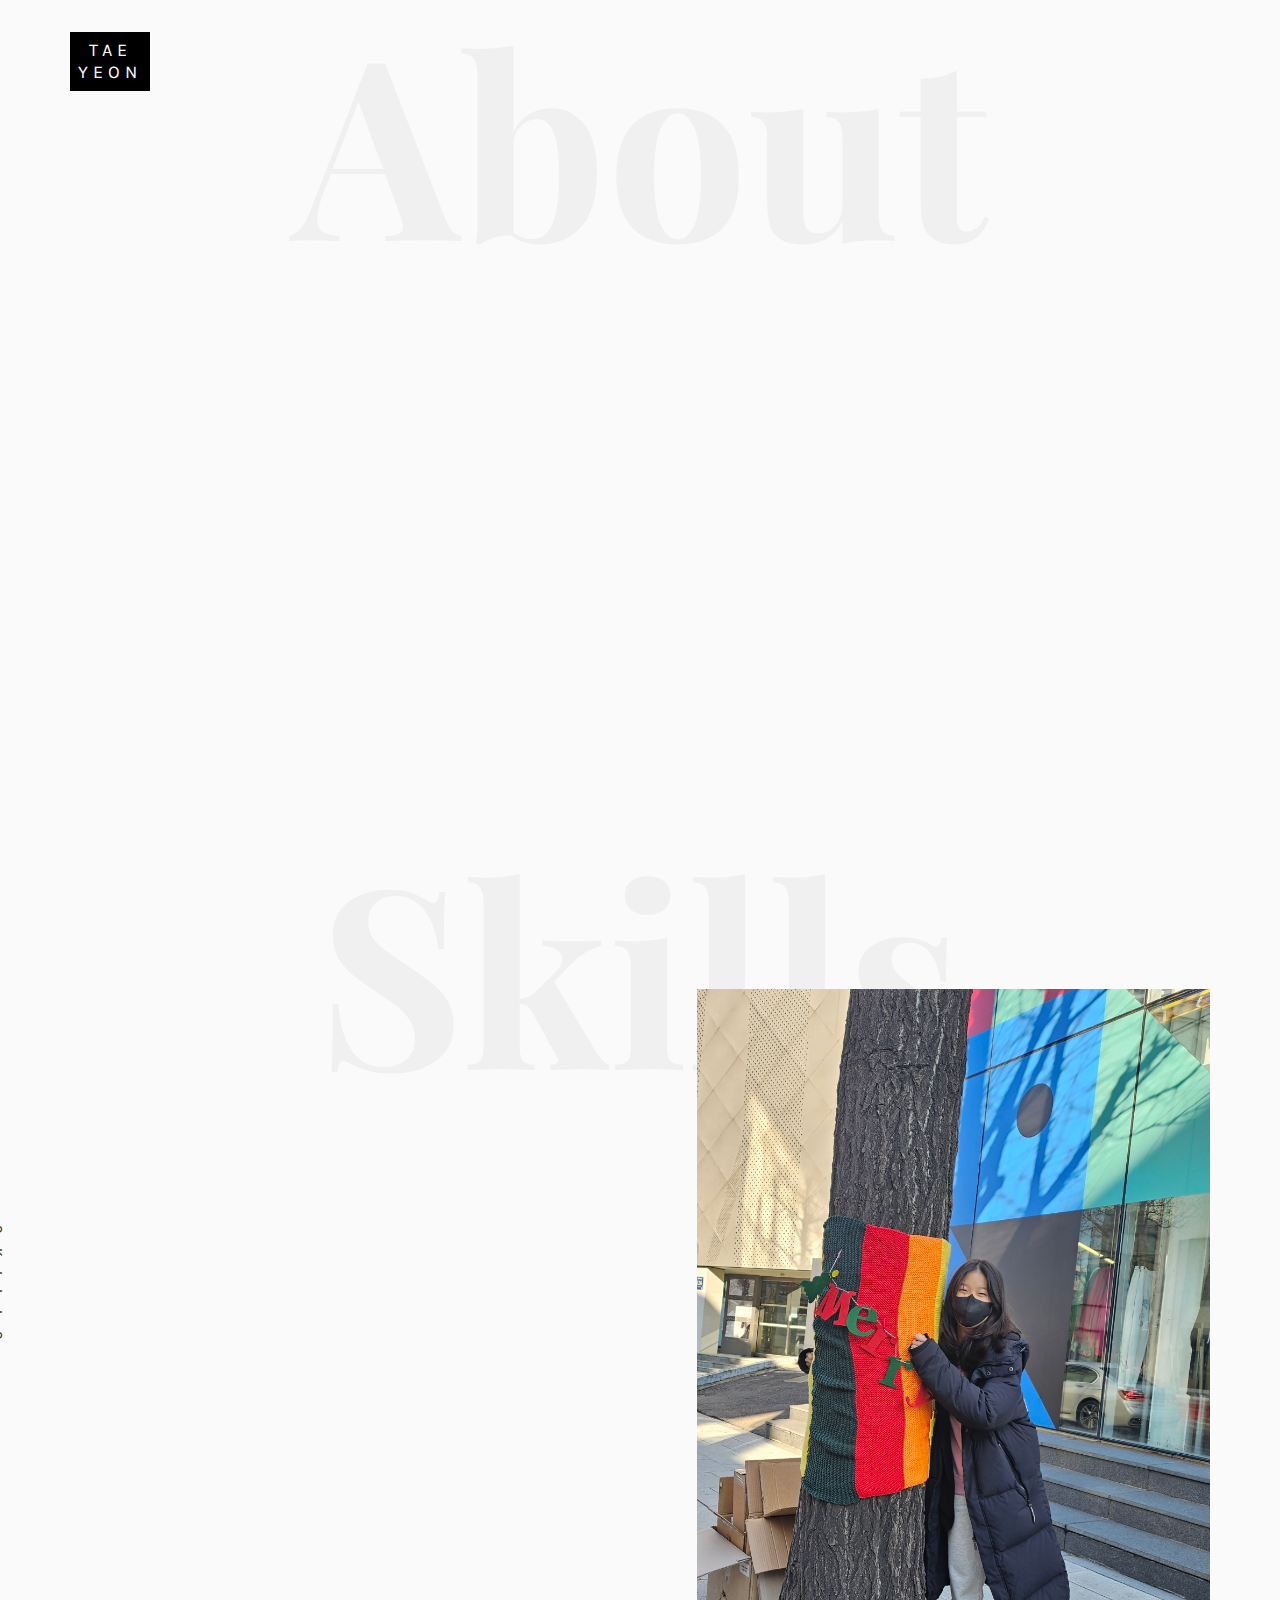
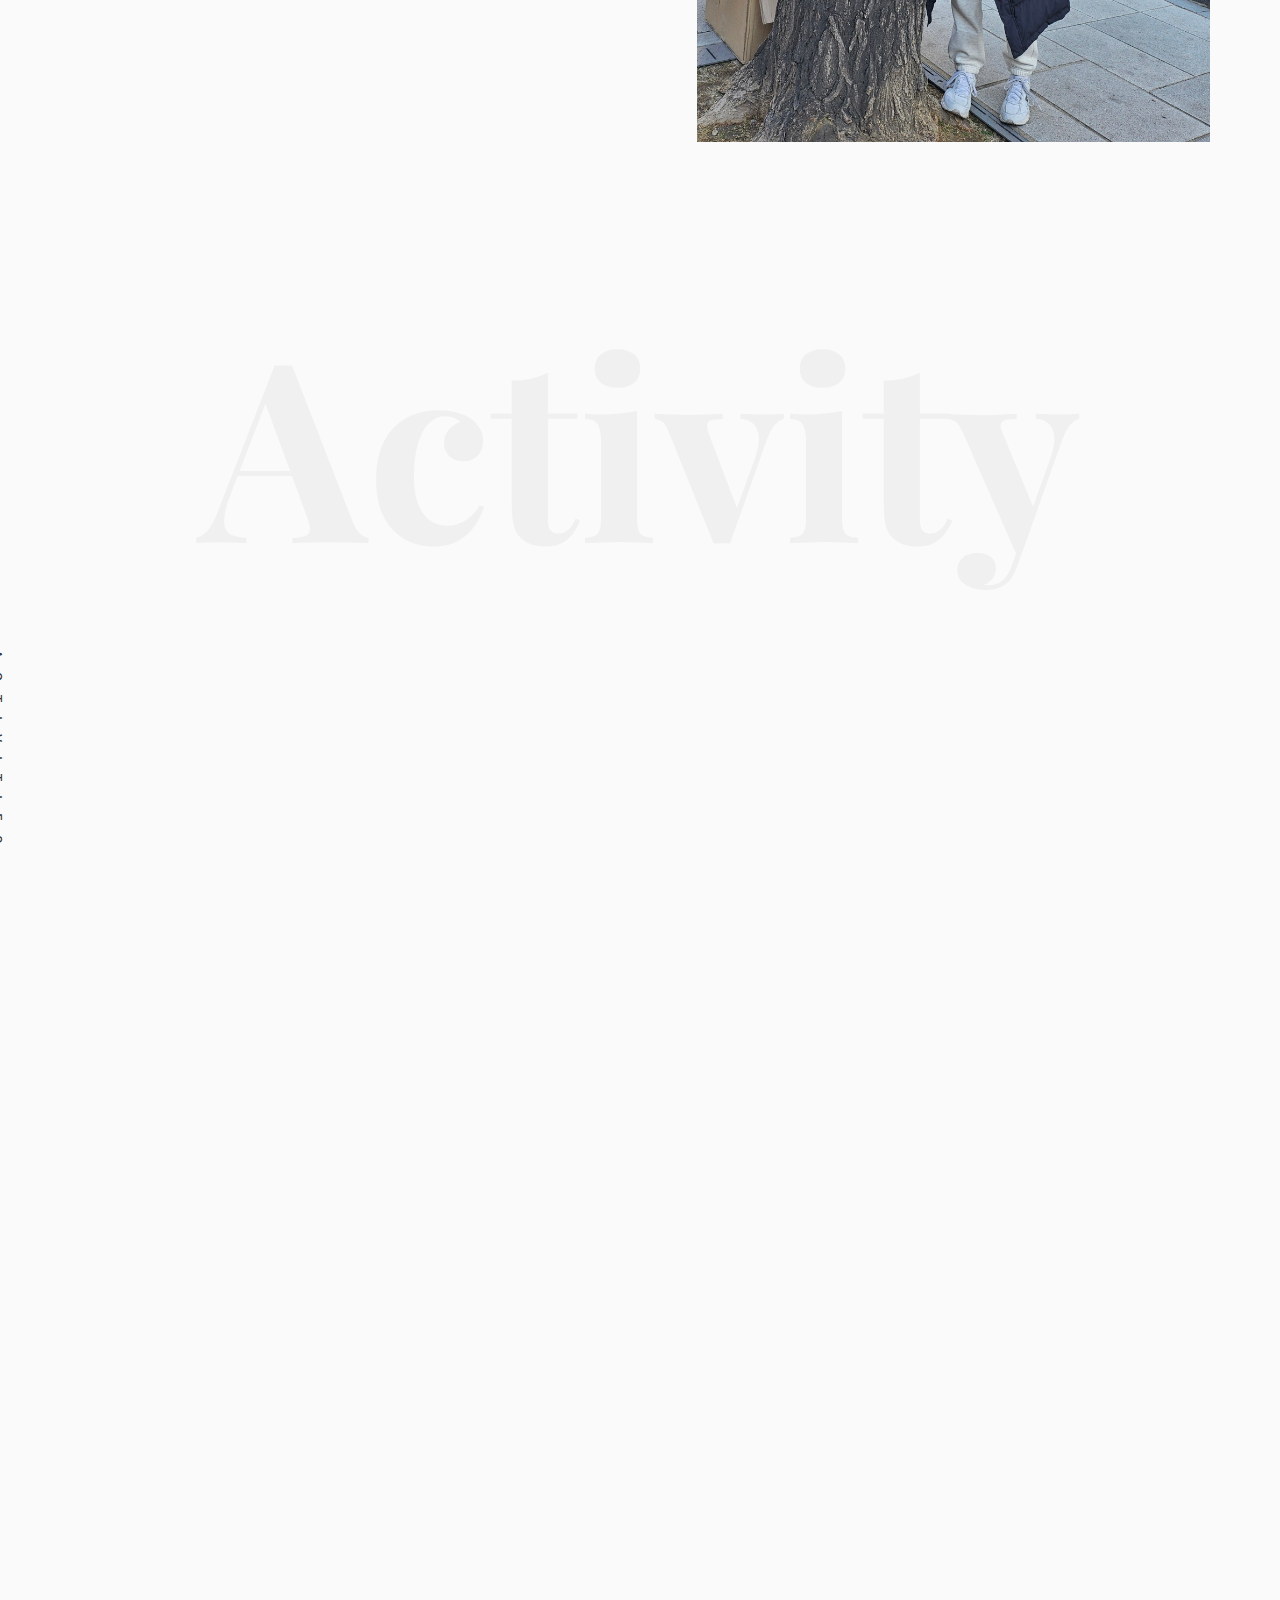
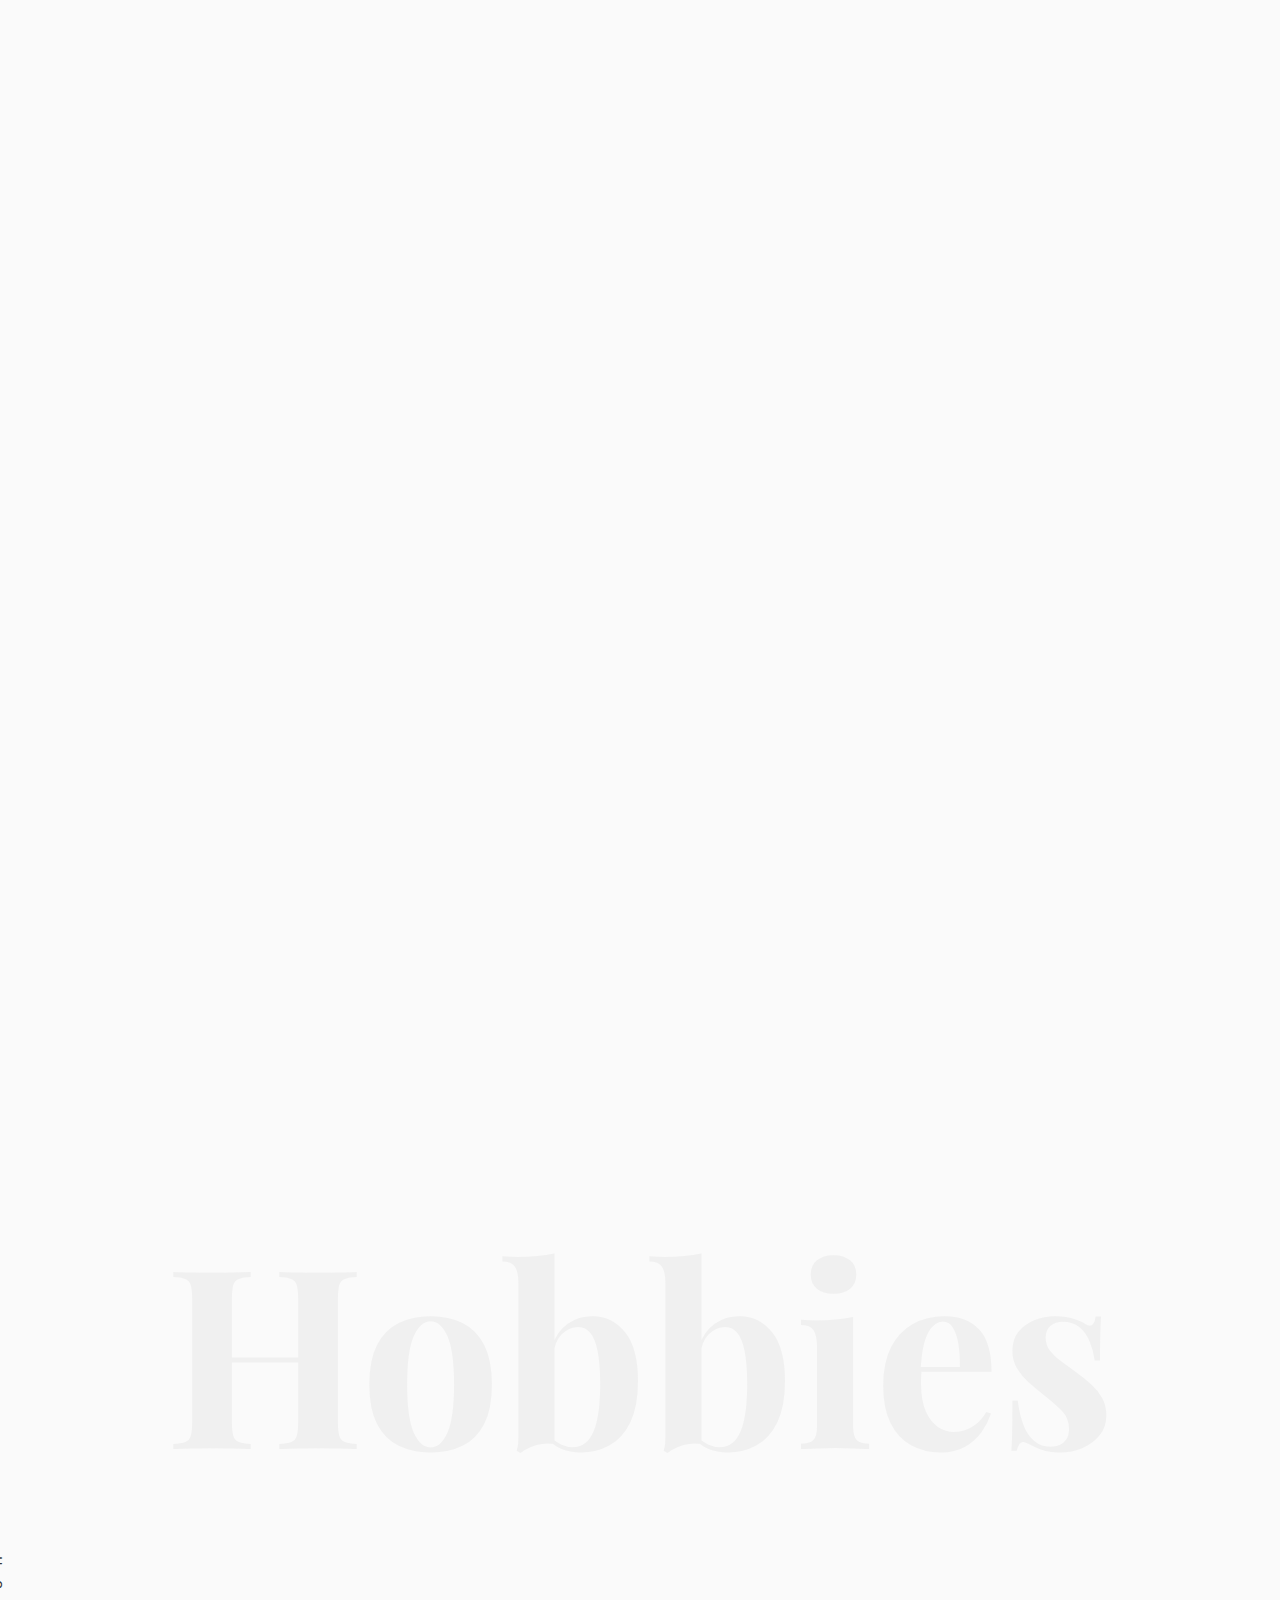
==== commit 92fe66ed: "Update index.html" ====
--- a/index.html
+++ b/index.html
@@ -481,13 +481,24 @@
                 <div
                   class="work-img"
                   style="
-                    background-image: background-image: url(images/Award_pic1.jpg), url(images/high_honor.png), url(images/perfect_attendance.png);
-                    background-size: cover, contain;
+                    background-image: background-image: url(images/Award_pic1.jpg)
                   "
                 ></div>
-                <div class="col-md-4 col-md-offset-4">
-                  <div class="desc">
-                    <h2>Science Fair</h2>
+                <div
+                  class="work-img"
+                  style="
+                    background-image: background-image: url(images/high_honor.png);
+                  "
+                ></div>
+                <div
+                  class="work-img"
+                  style="
+                    background-image: background-image: url(images/perfect_attendance.png);
+                  "
+                ></div>
+                <div class="col-md-4 col-md-offset-4">
+                  <div class="desc">
+                    <h2>My School Achievements</h2>
                     <p>
                       These are from my school: one for achieving High Honor Roll, 
                       which recognizes excellent academic performance during the 
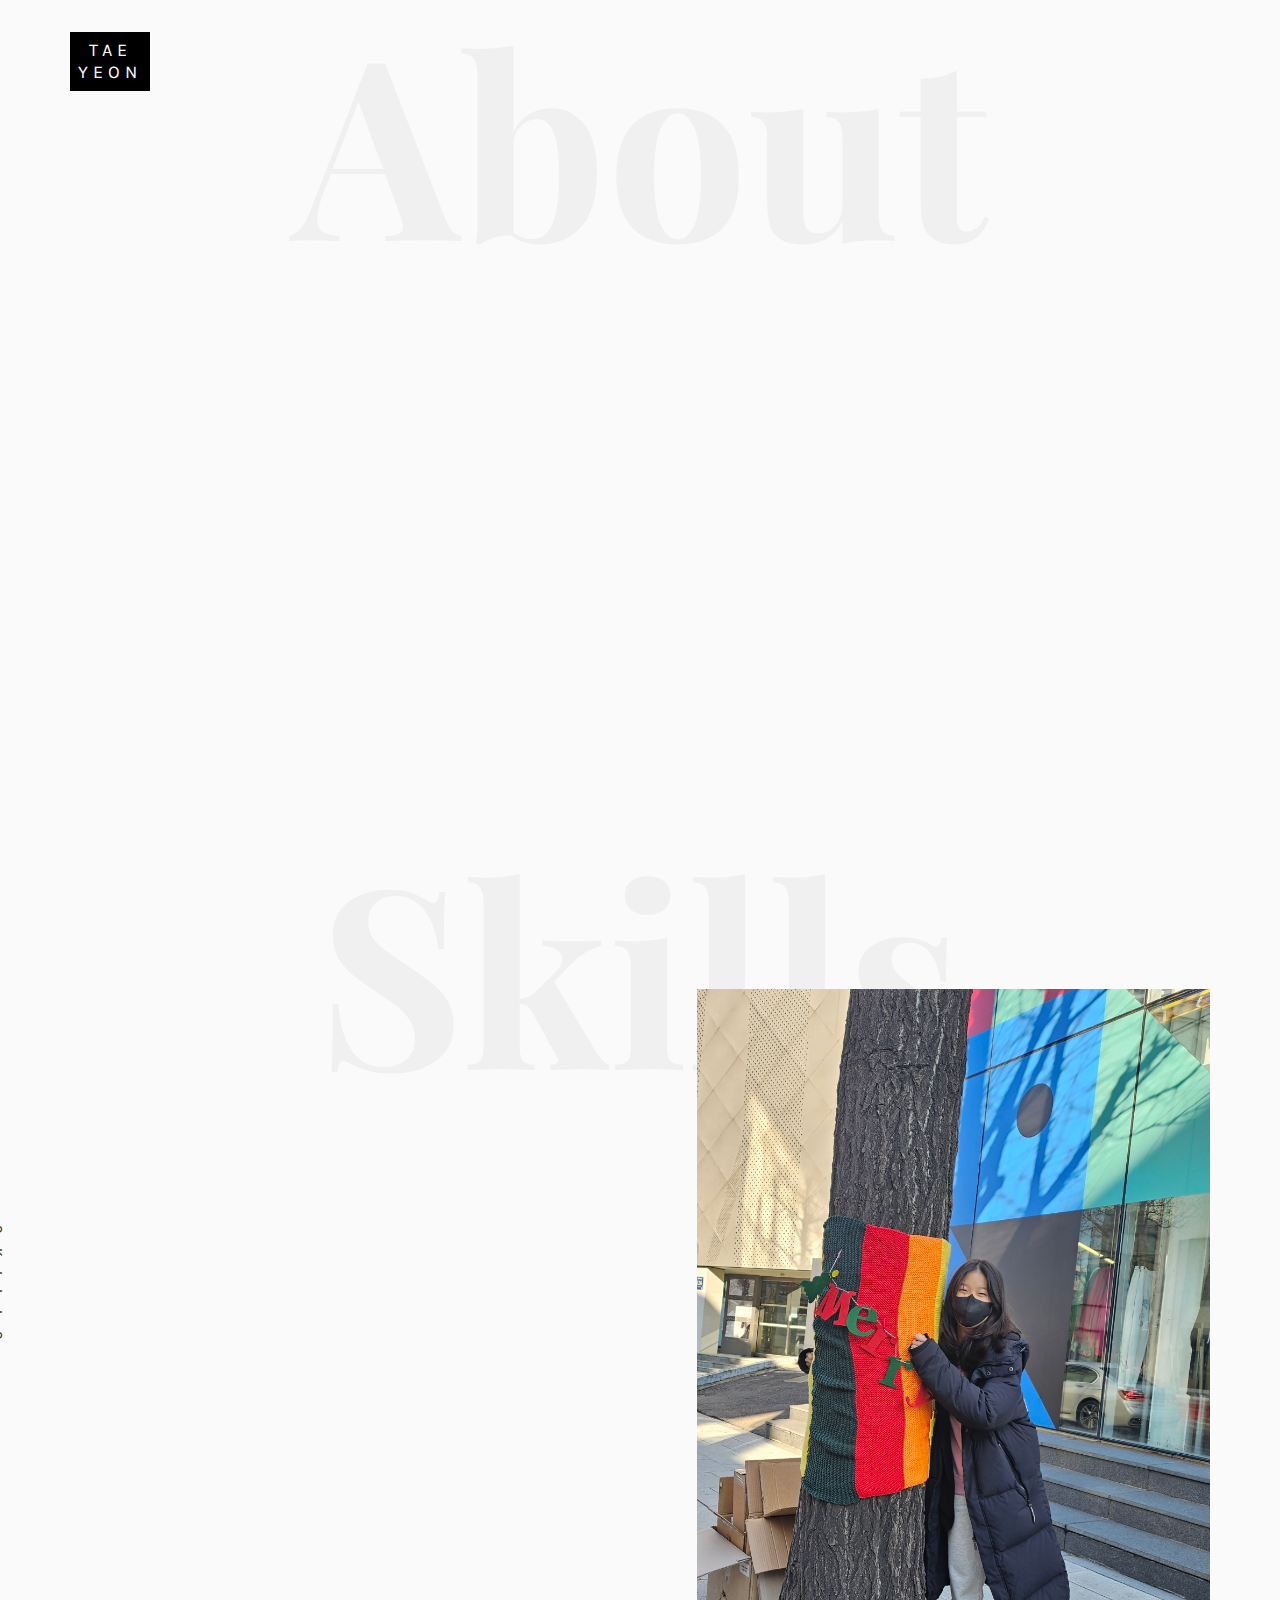
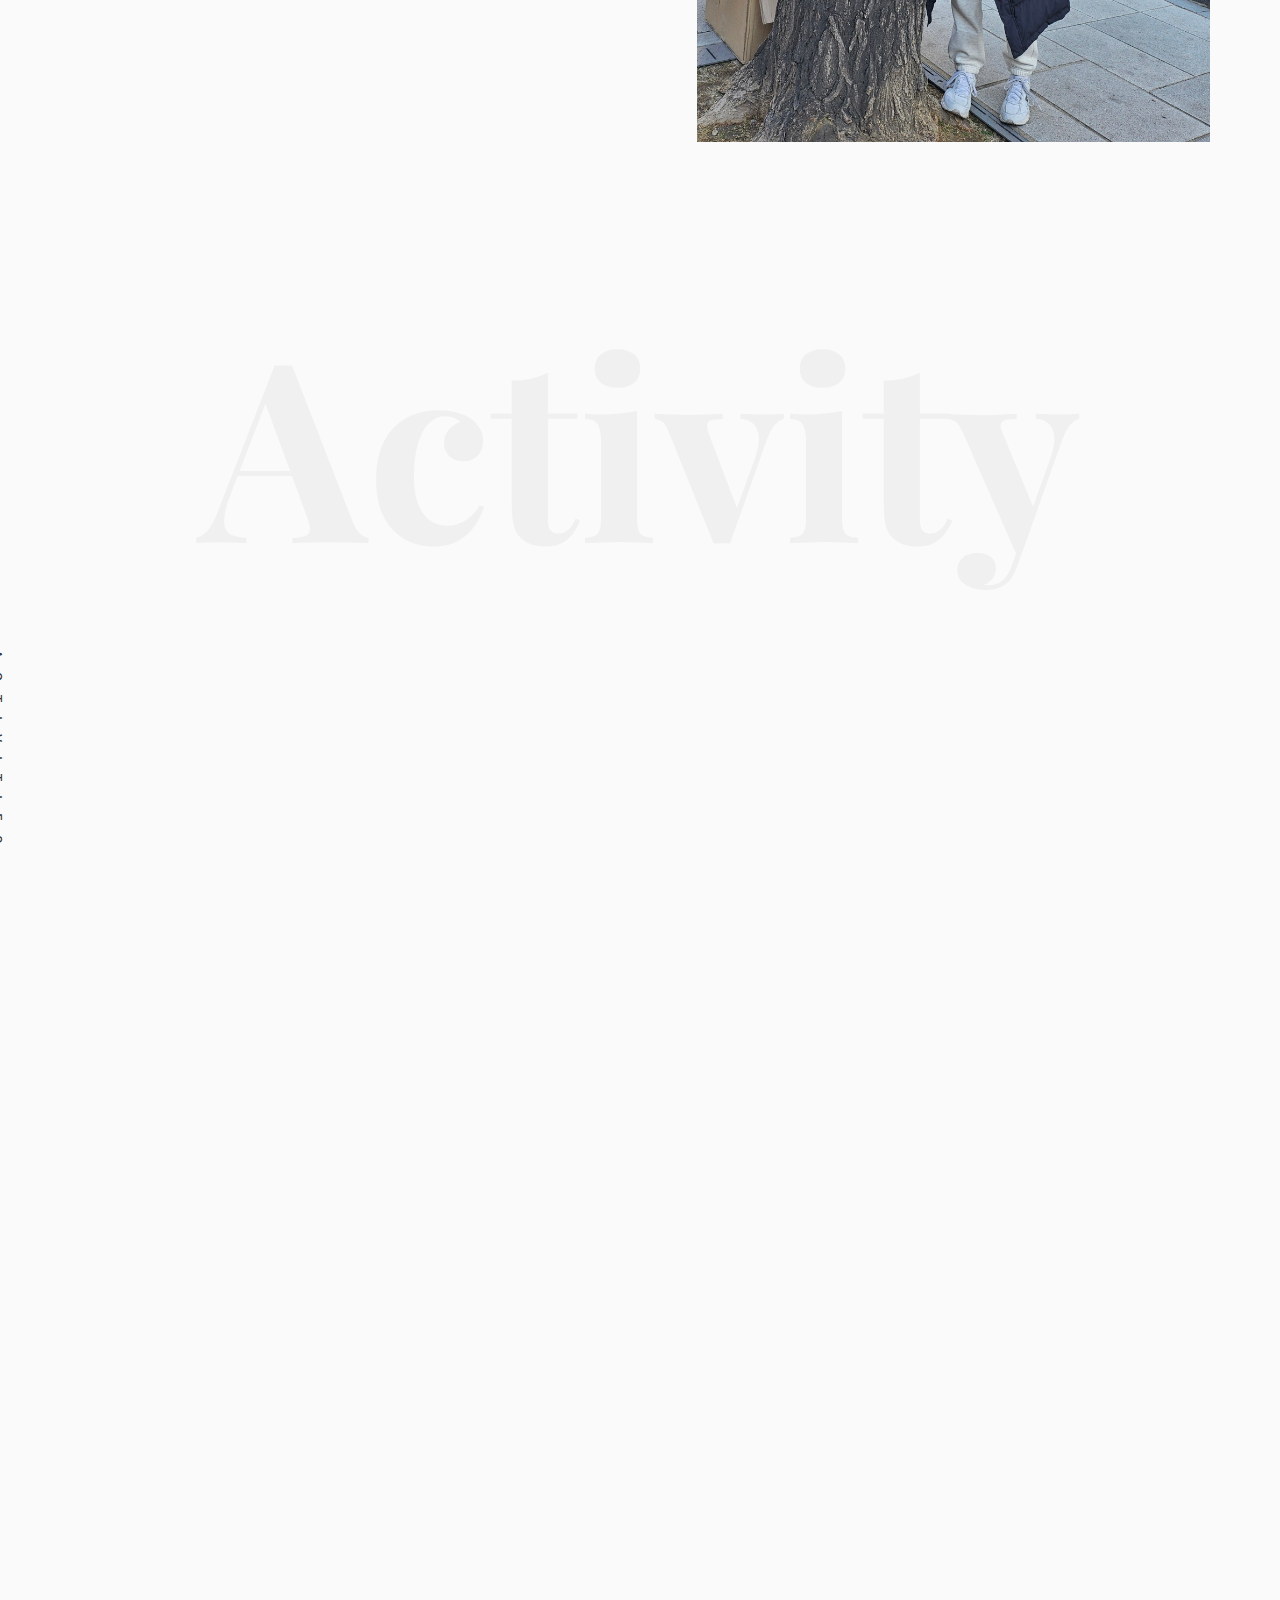
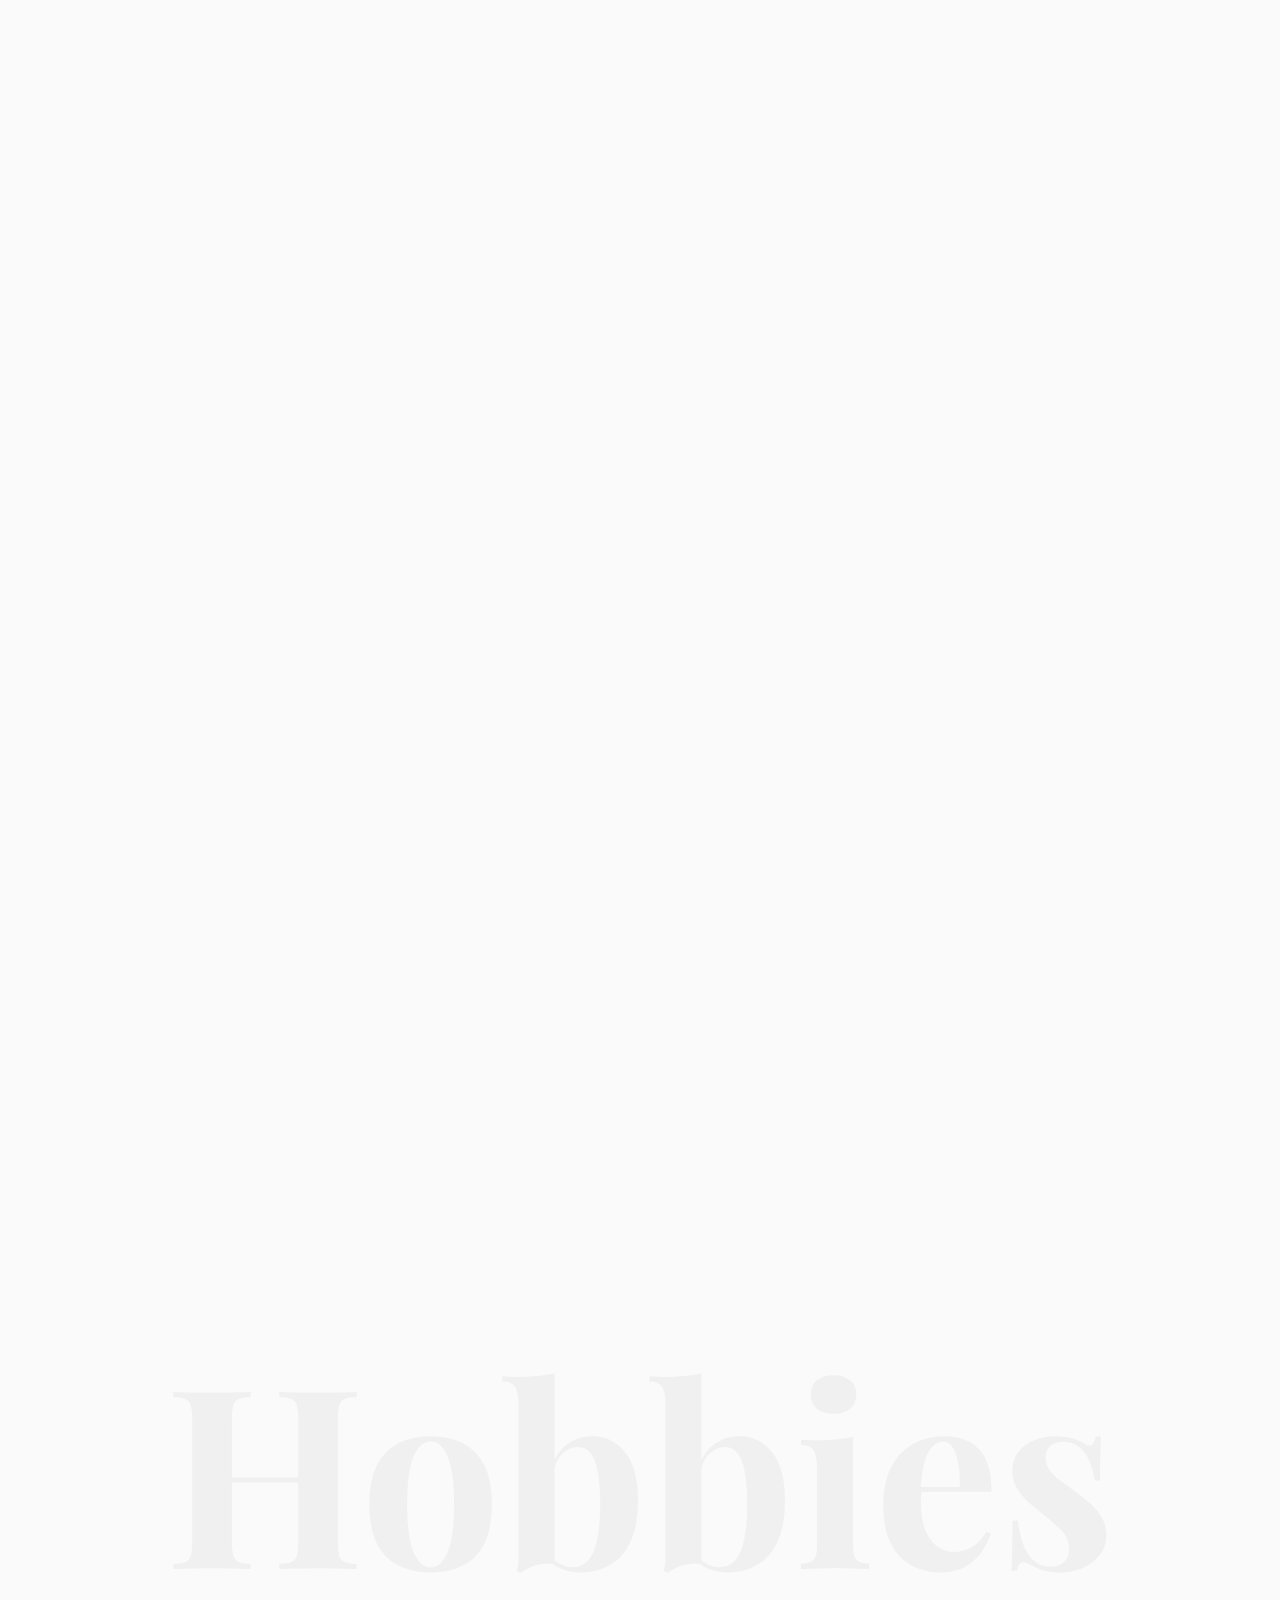
==== commit b818cb00: "Update index.html" ====
--- a/index.html
+++ b/index.html
@@ -481,19 +481,7 @@
                 <div
                   class="work-img"
                   style="
-                    background-image: background-image: url(images/Award_pic1.jpg)
-                  "
-                ></div>
-                <div
-                  class="work-img"
-                  style="
-                    background-image: background-image: url(images/high_honor.png);
-                  "
-                ></div>
-                <div
-                  class="work-img"
-                  style="
-                    background-image: background-image: url(images/perfect_attendance.png);
+                    background-image: url(images/Award_pic1.jpg), url(images/high_honor.png), url(images/perfect_attendance.png);
                   "
                 ></div>
                 <div class="col-md-4 col-md-offset-4">
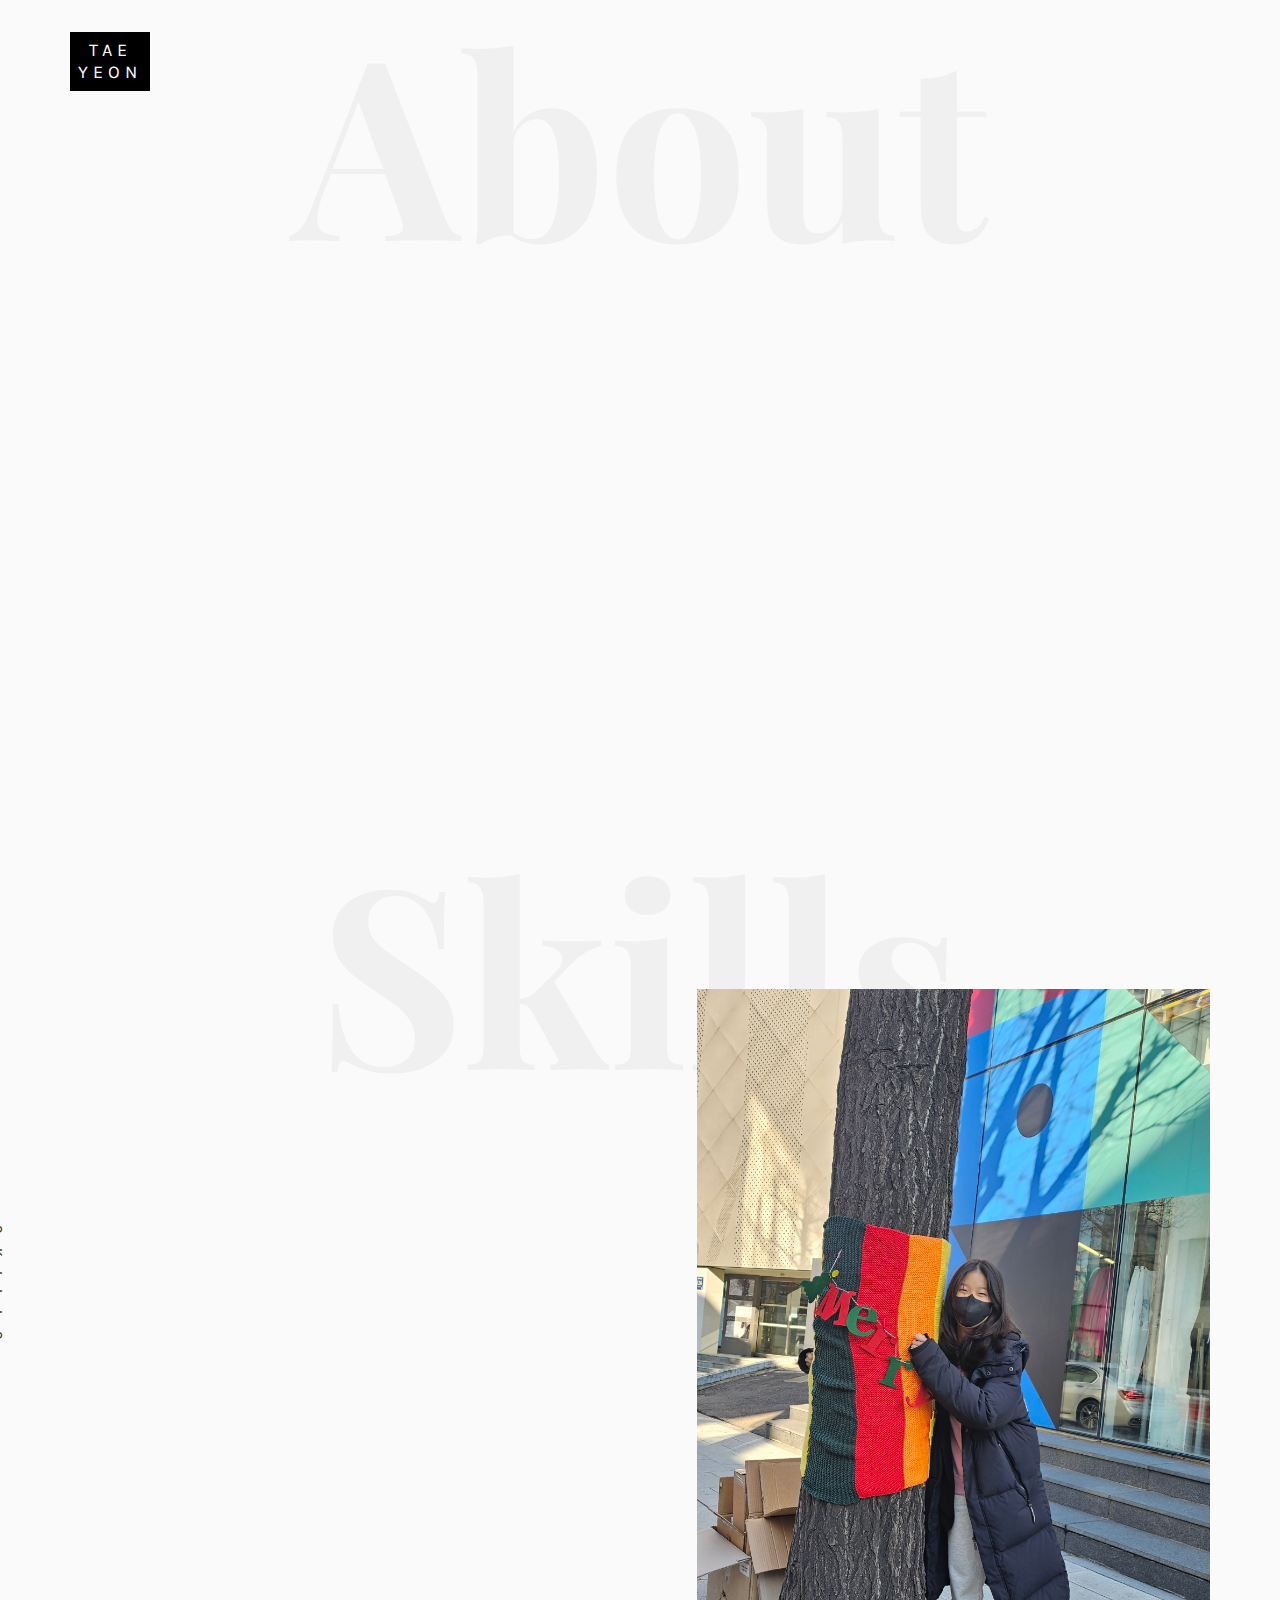
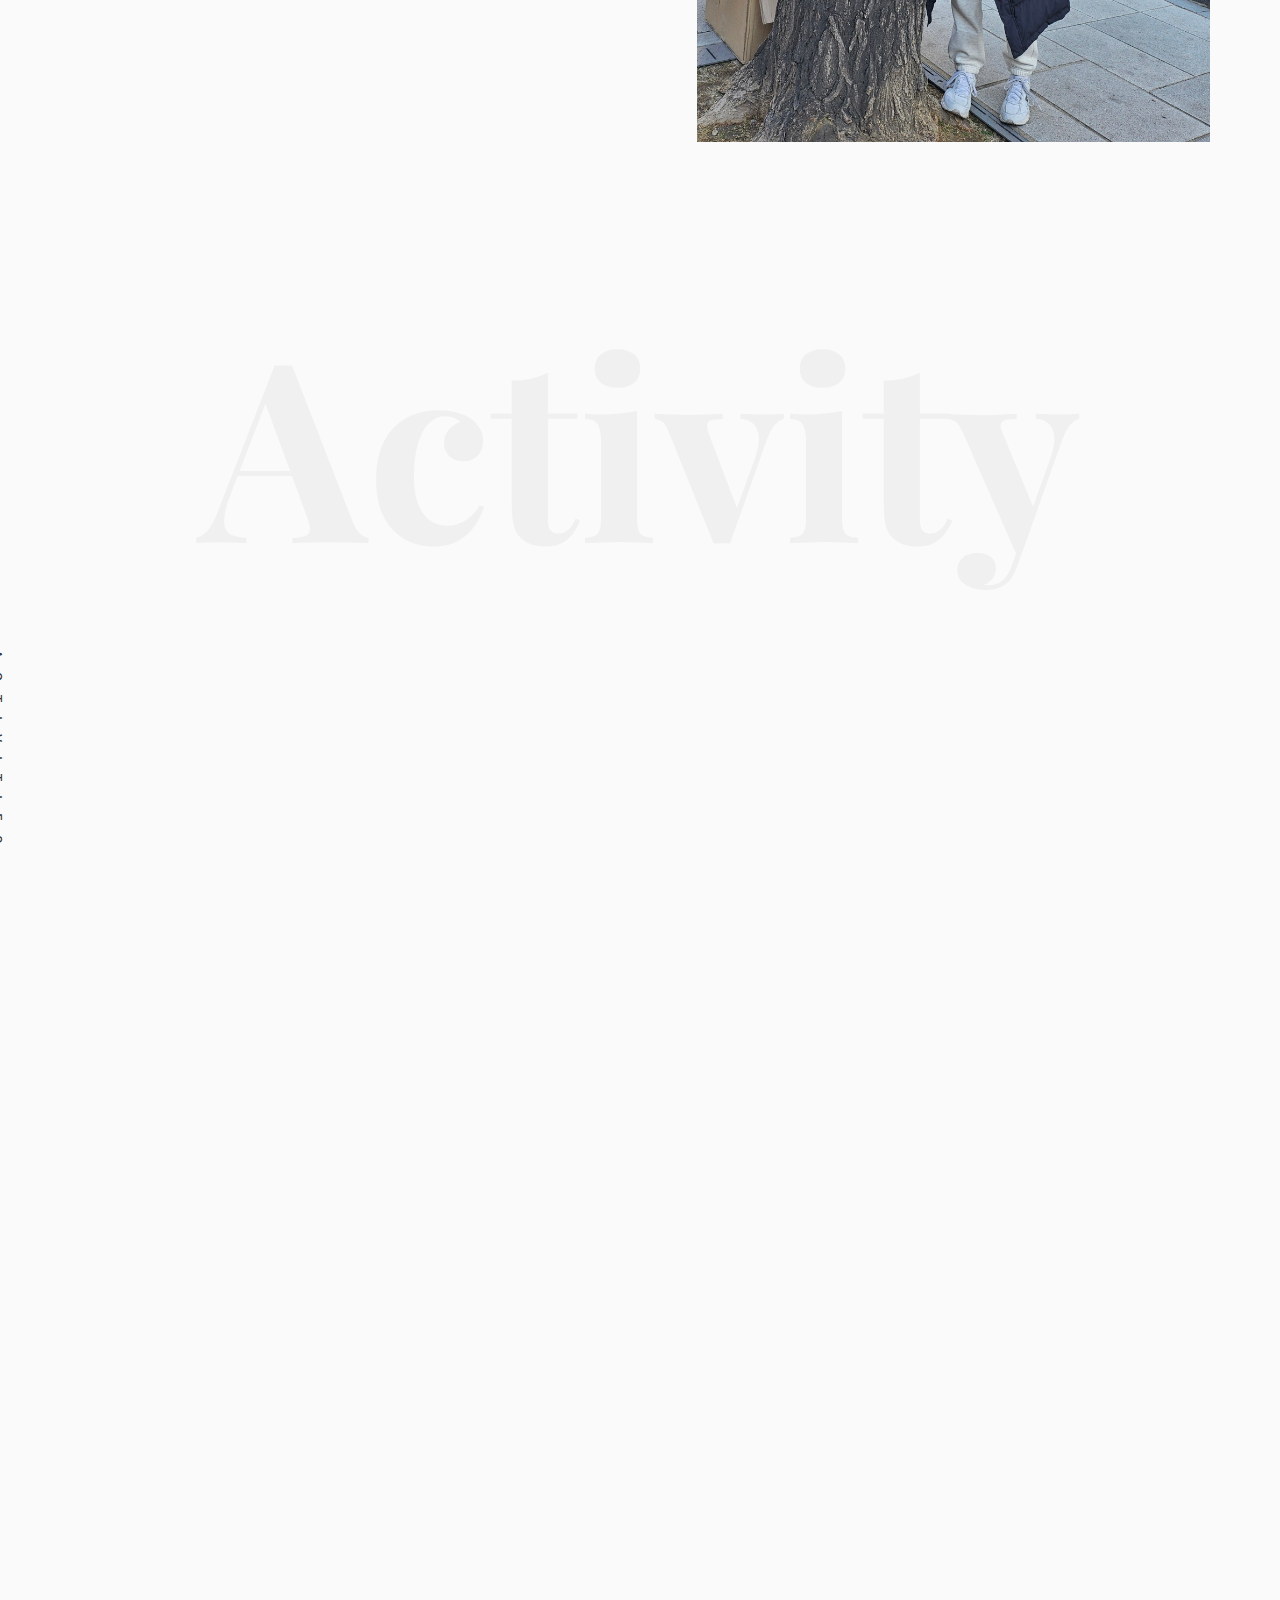
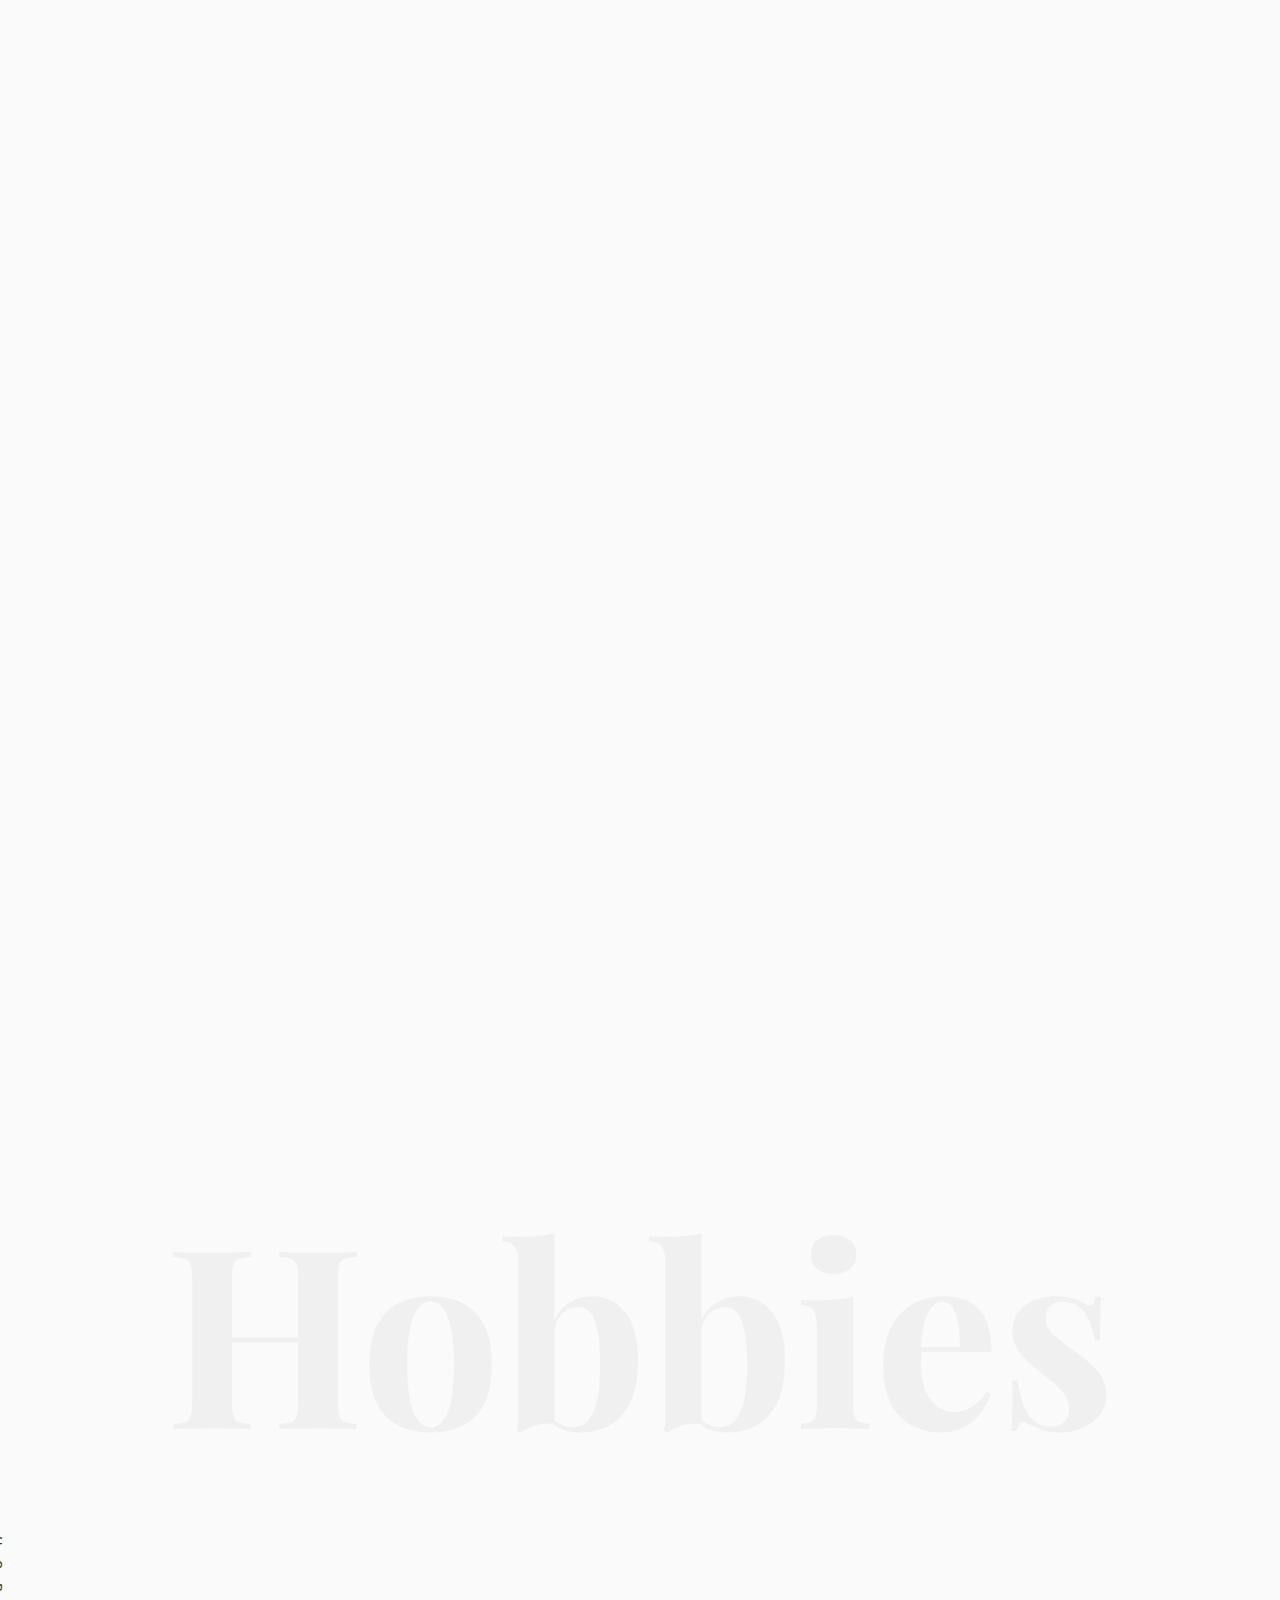
==== commit 511d8978: "Fix picture div of last EC" ====
--- a/index.html
+++ b/index.html
@@ -478,10 +478,32 @@
 
             <div class="col-md-12">
               <div class="work-entry animate-box">
+
                 <div
                   class="work-img"
                   style="
-                    background-image: url(images/Award_pic1.jpg), url(images/high_honor.png), url(images/perfect_attendance.png);
+                    background-image: url(images/Award_pic1.jpg;
+                    width: 300px;
+                    margin: auto;
+                    margin-bottom: 30px;
+                  "
+                ></div>
+                <div
+                  class="work-img"
+                  style="
+                    background-image: url(images/high_honor.png);
+                    width: 300px;
+                    margin: auto;
+                    margin-bottom: 30px;
+                  "
+                ></div>
+                <div
+                  class="work-img"
+                  style="
+                    background-image: url(images/perfect_attendance.png);
+                    width: 300px;
+                    margin: auto;
+                    margin-bottom: 30px;
                   "
                 ></div>
                 <div class="col-md-4 col-md-offset-4">
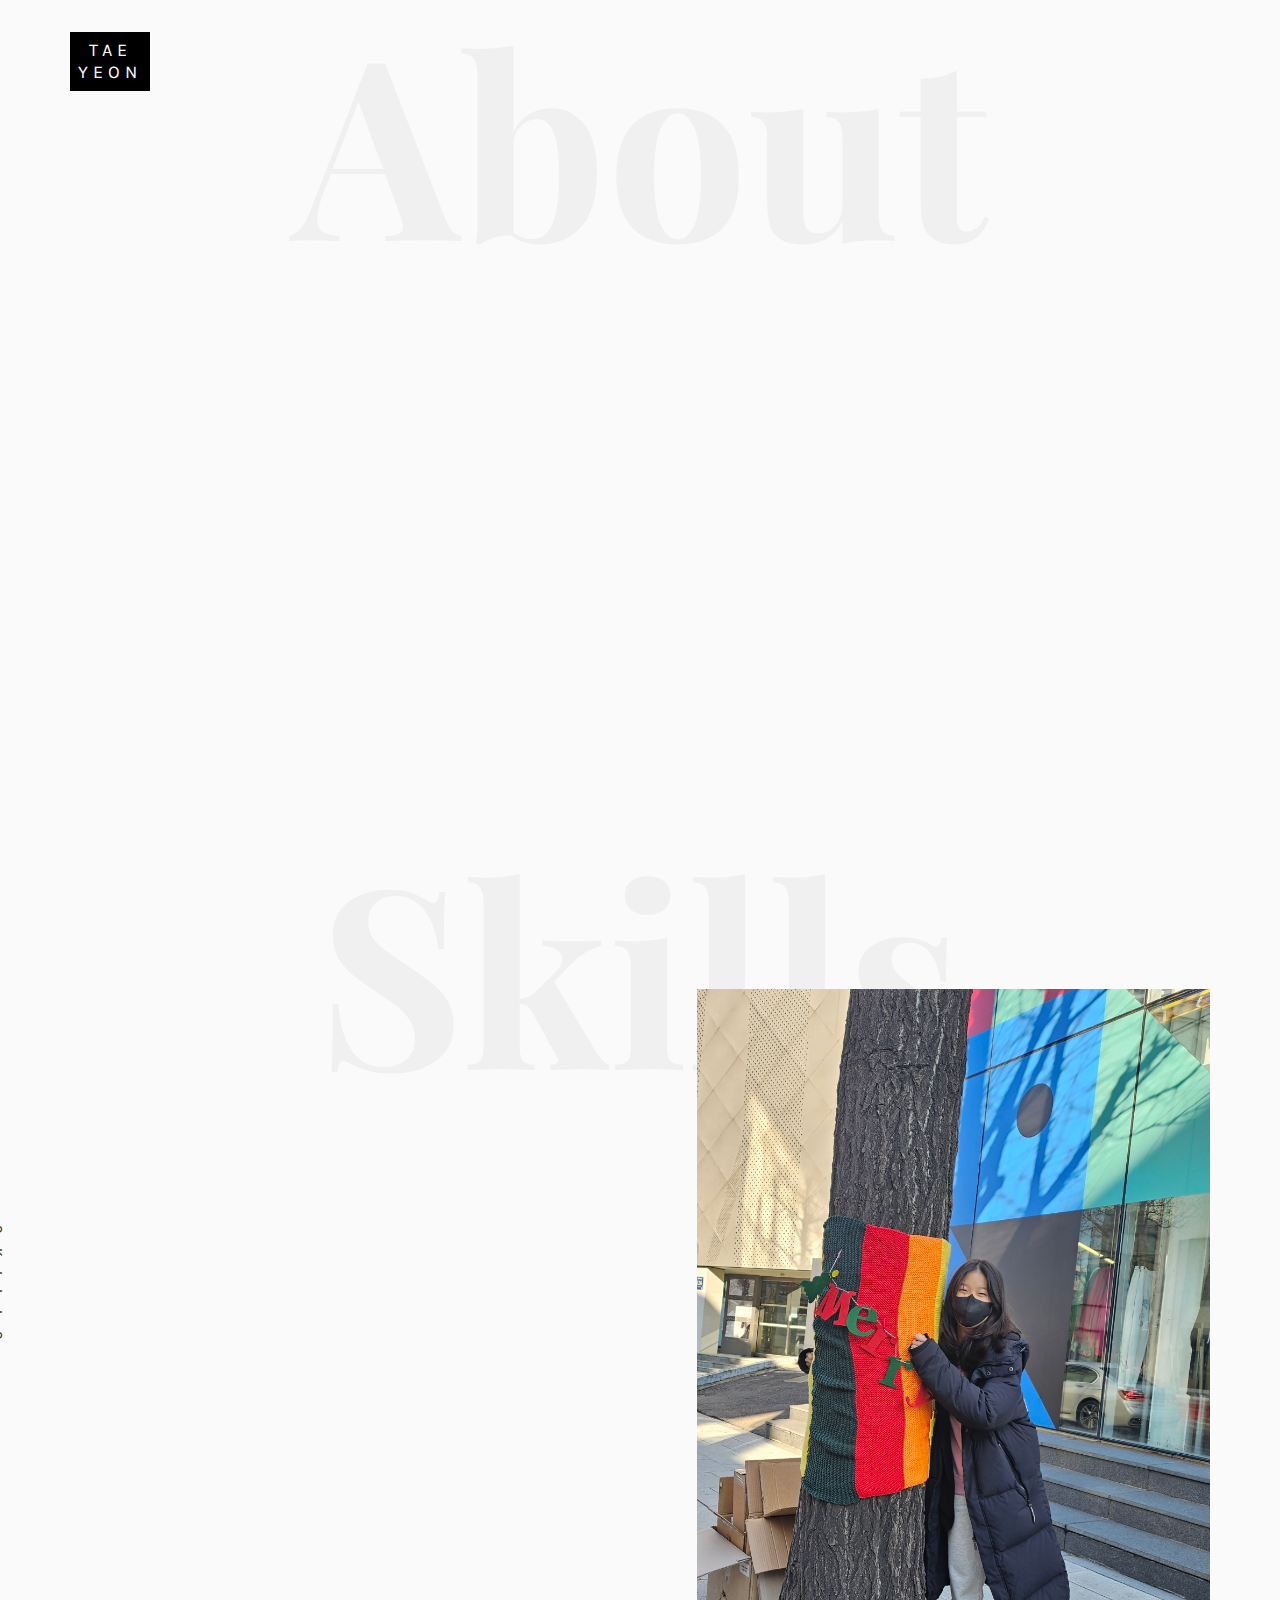
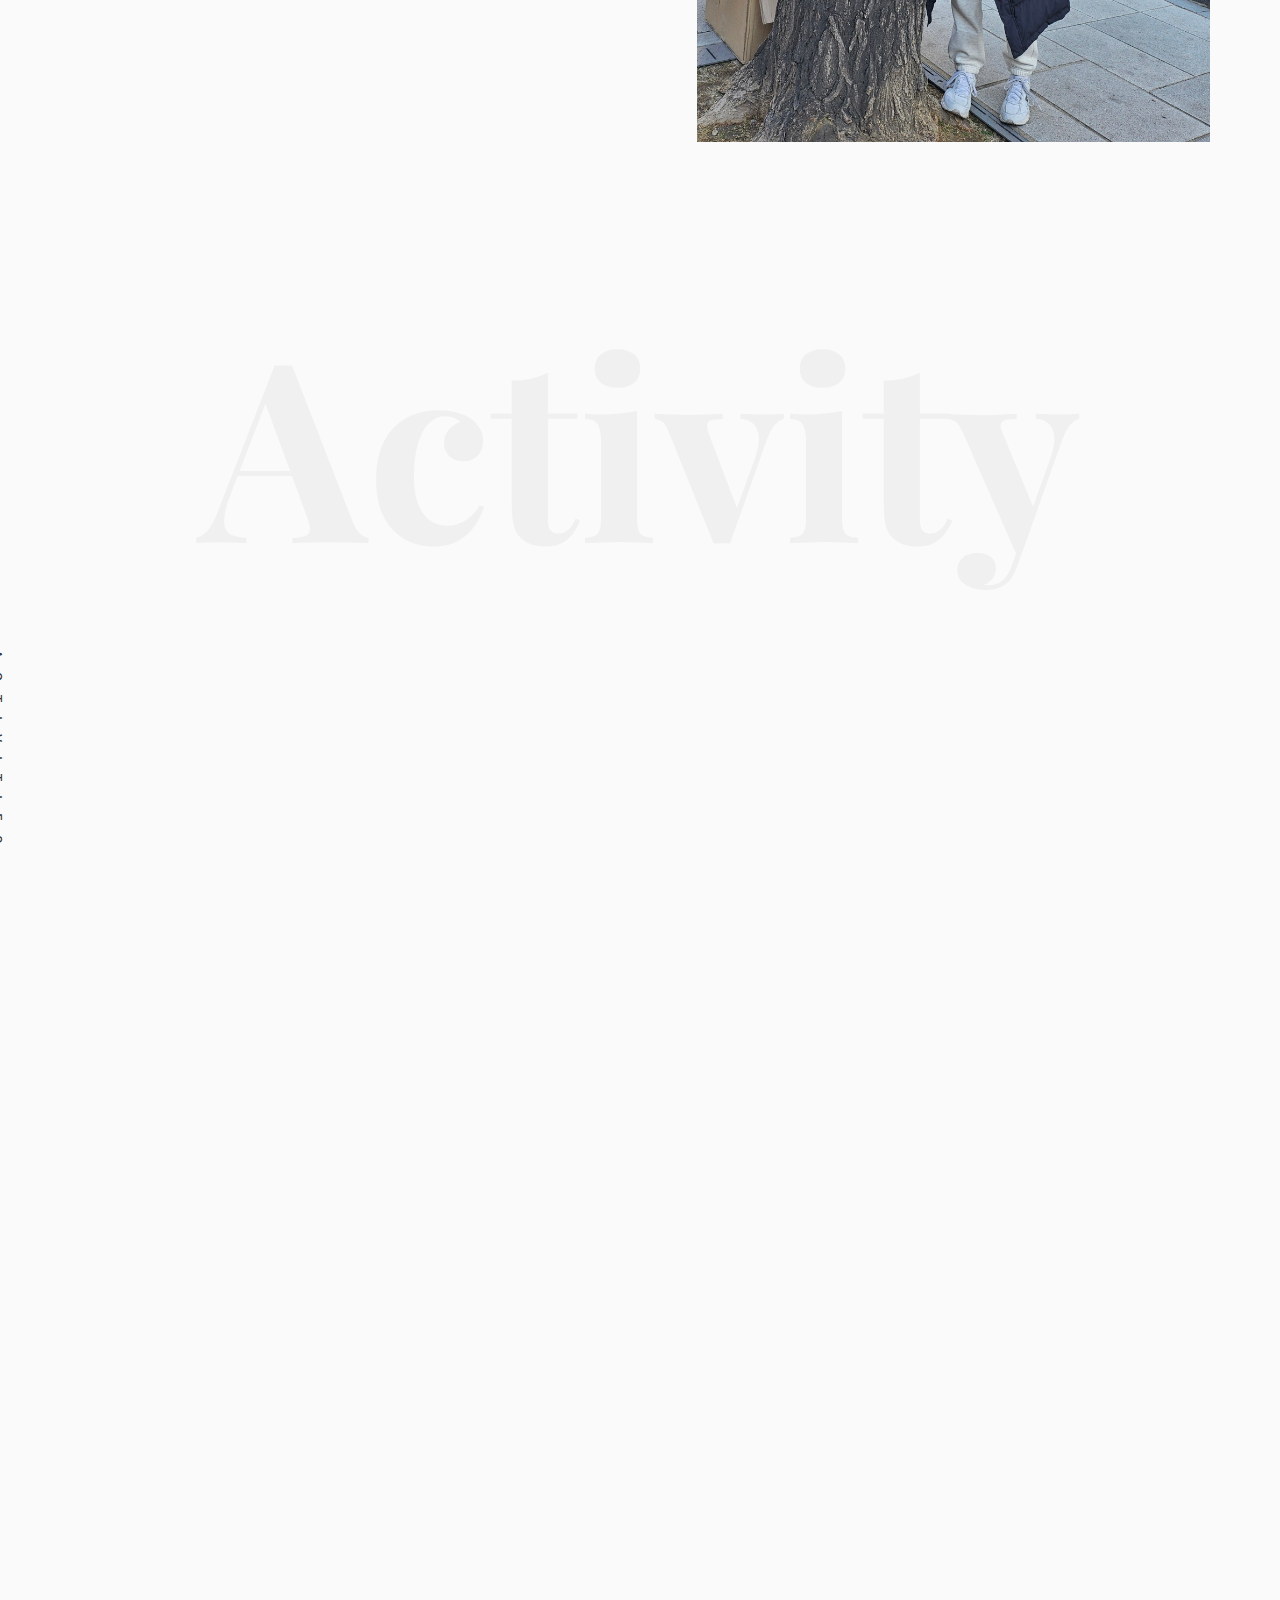
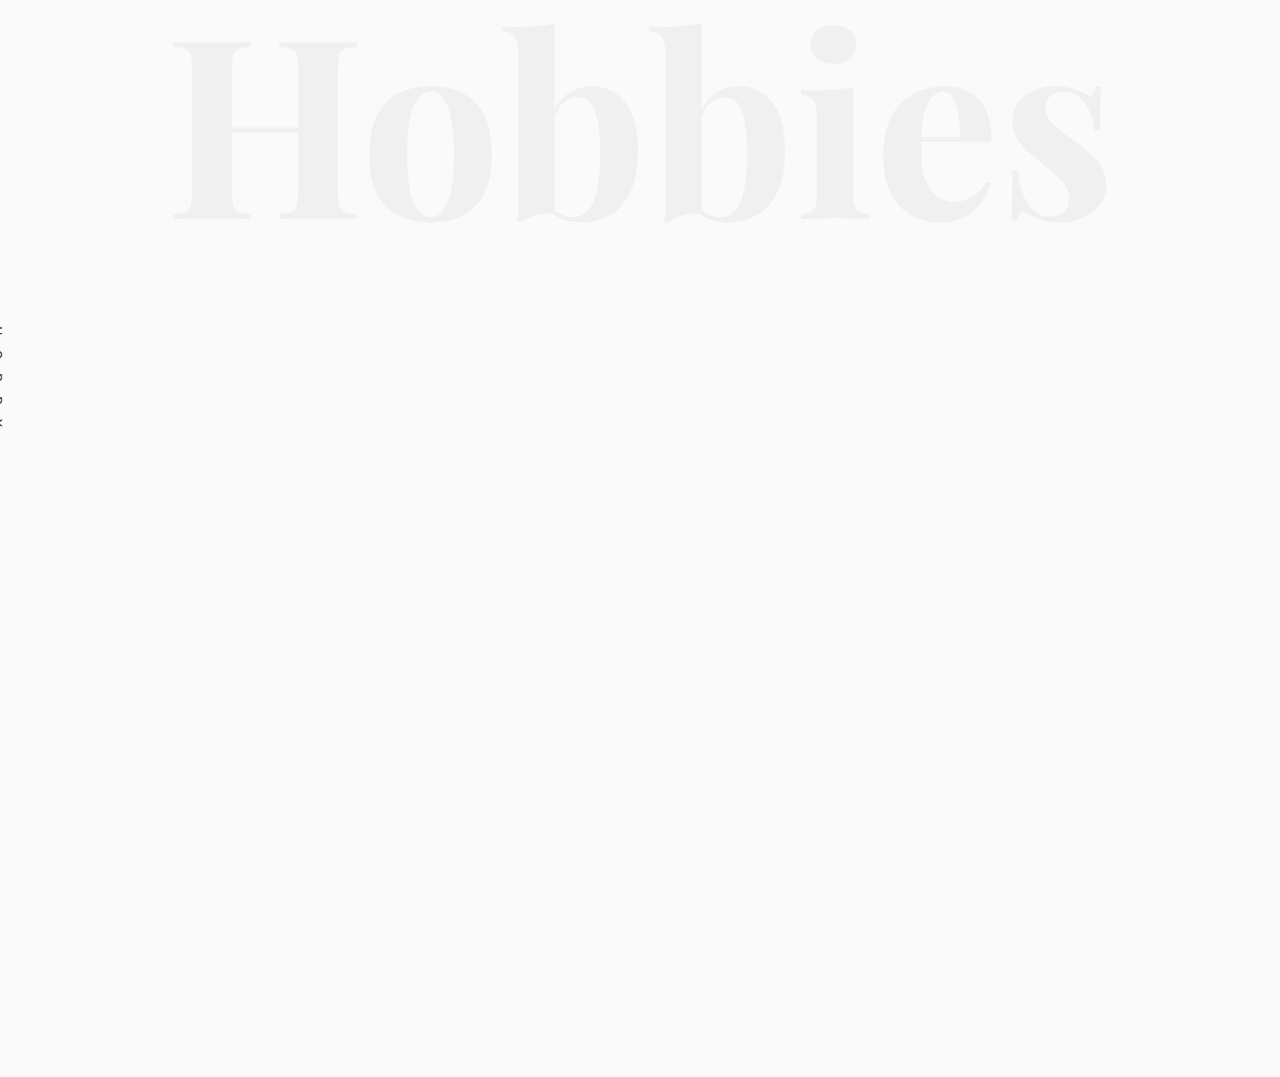
==== commit 2a009787: "Fix pictures' size" ====
--- a/index.html
+++ b/index.html
@@ -482,8 +482,8 @@
                 <div
                   class="work-img"
                   style="
-                    background-image: url(images/Award_pic1.jpg;
-                    width: 300px;
+                    background-image: url(images/Award_pic1.jpg);
+                    height: 300px;
                     margin: auto;
                     margin-bottom: 30px;
                   "
@@ -492,7 +492,7 @@
                   class="work-img"
                   style="
                     background-image: url(images/high_honor.png);
-                    width: 300px;
+                    height: 300px;
                     margin: auto;
                     margin-bottom: 30px;
                   "
@@ -501,7 +501,7 @@
                   class="work-img"
                   style="
                     background-image: url(images/perfect_attendance.png);
-                    width: 300px;
+                    height: 300px;
                     margin: auto;
                     margin-bottom: 30px;
                   "
